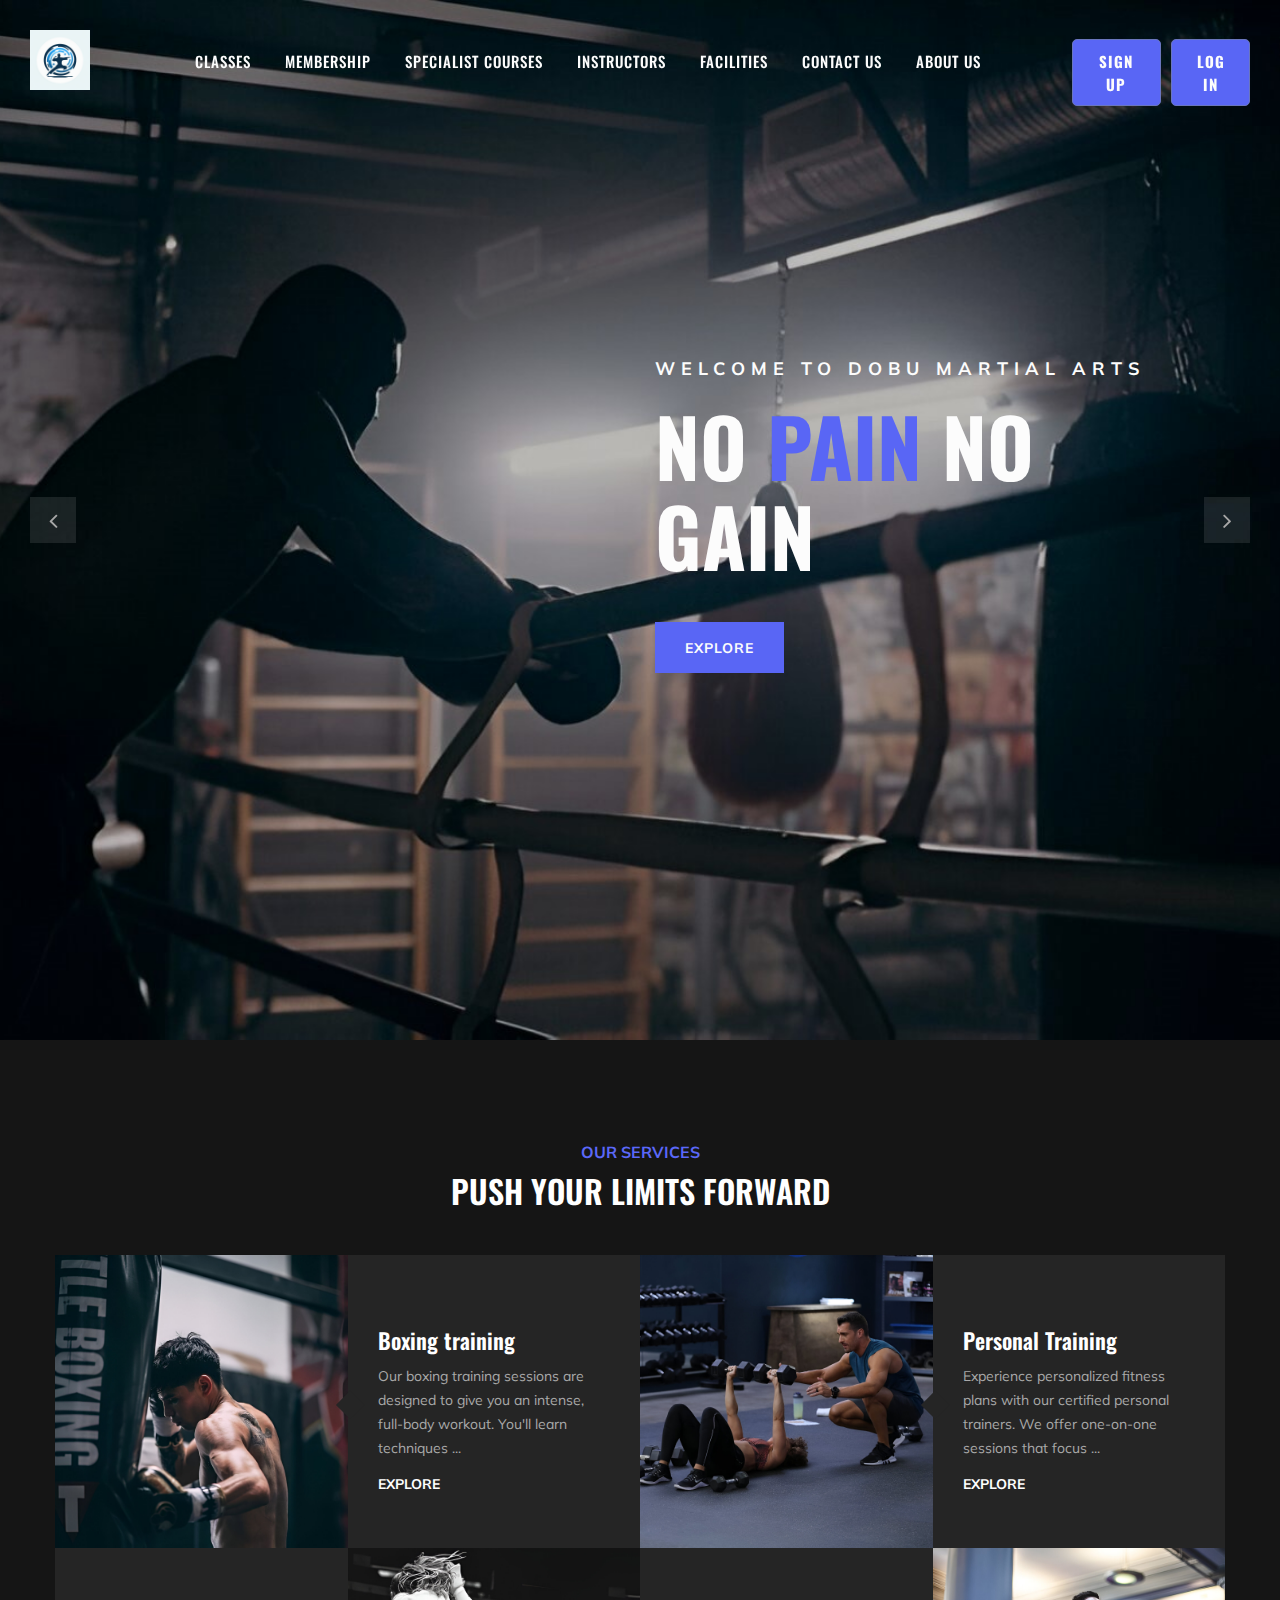
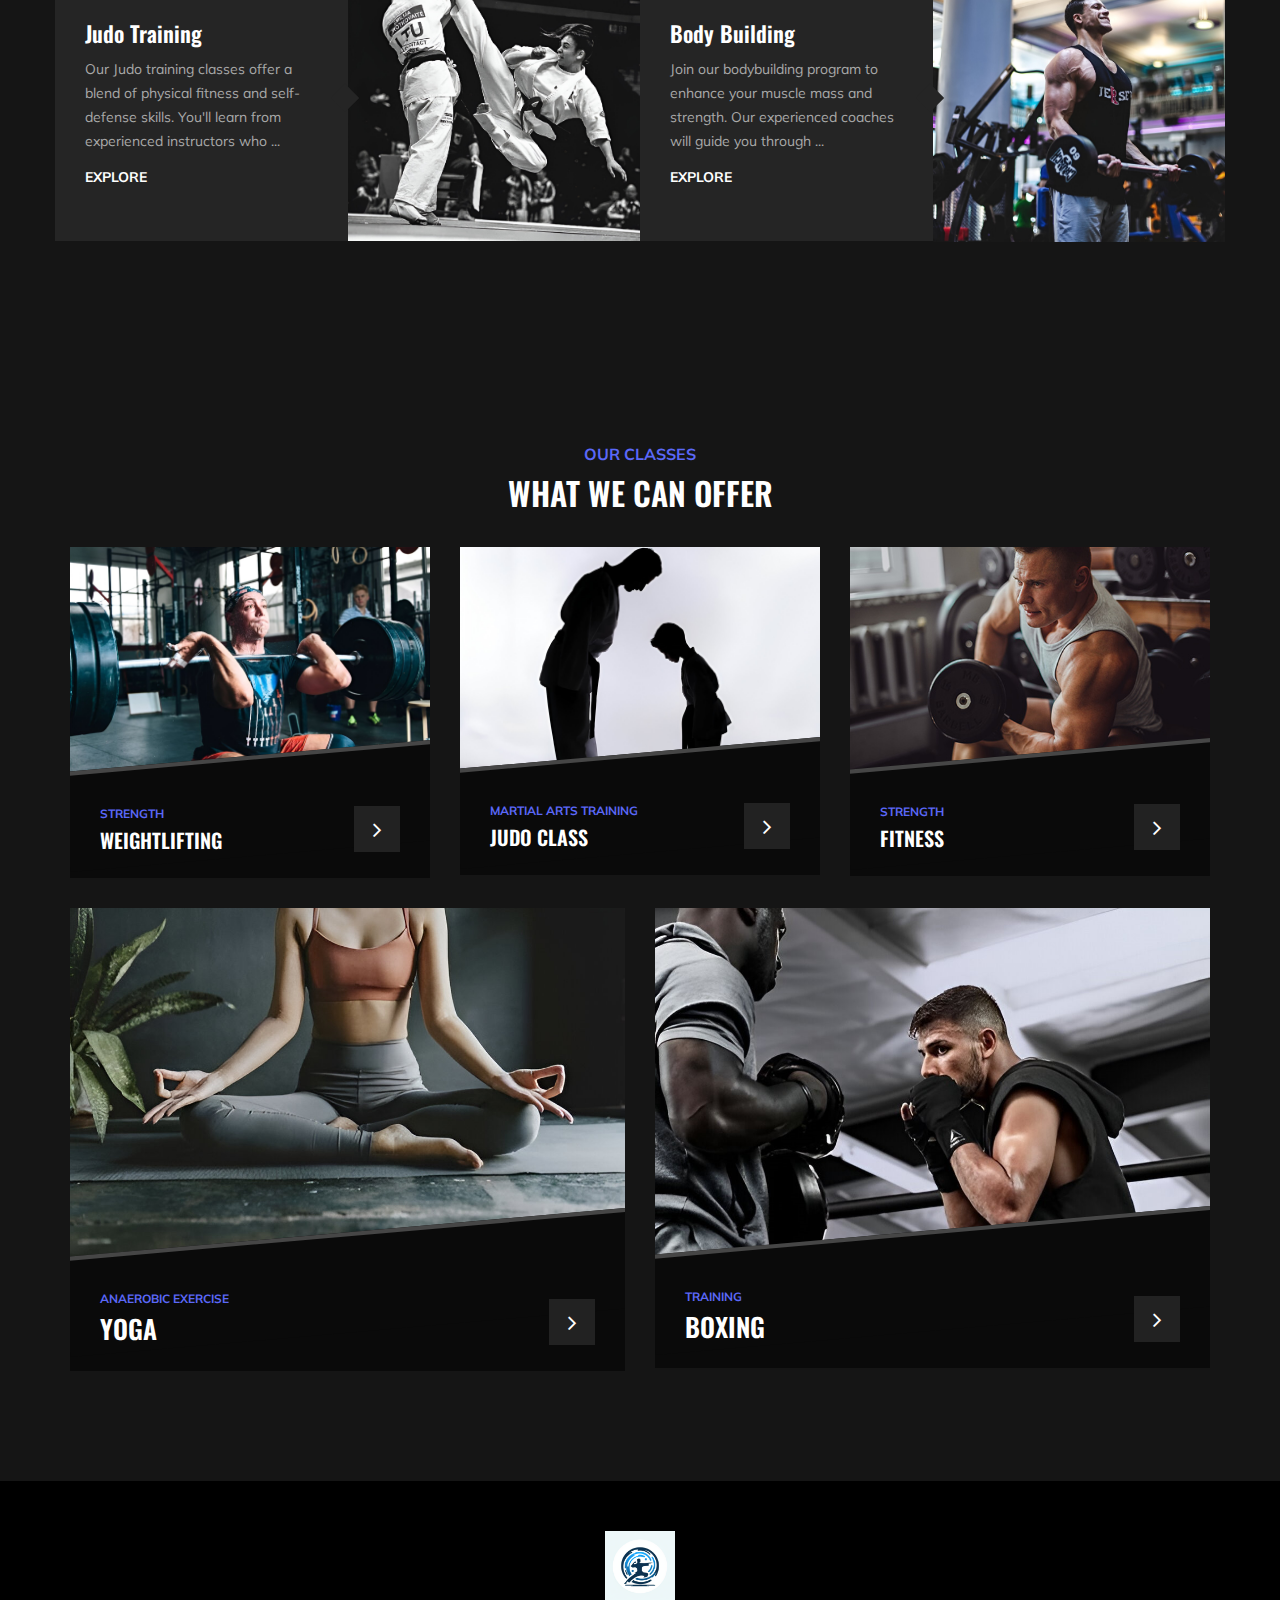
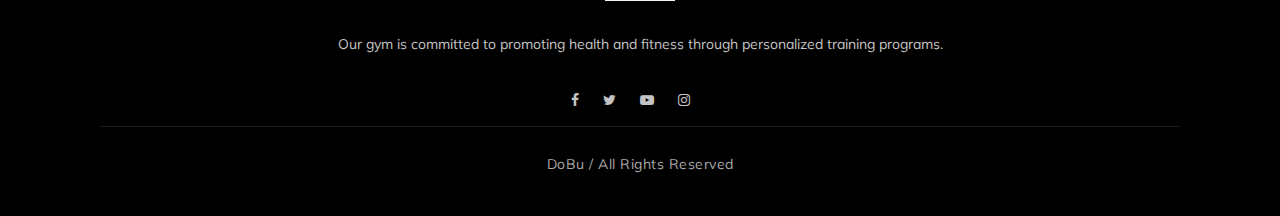
==== src/index.html @ 000fab6c "Finish Home page for DuBo Martial Arts WebDesign" ====
<!DOCTYPE html>
<html lang="zxx">

<head>
    <meta charset="UTF-8">
    <meta name="description" content="Shiva's | Gym ">
    <meta name="keywords" content="Gym, unica, creative, html">
    <meta name="viewport" content="width=device-width, initial-scale=1.0">
    <meta http-equiv="X-UA-Compatible" content="ie=edge">
    <title>DoBu | Mertial Arts</title>

    <!-- Google Font -->
    <link href="https://fonts.googleapis.com/css?family=Muli:300,400,500,600,700,800,900&display=swap" rel="stylesheet">
    <link href="https://fonts.googleapis.com/css?family=Oswald:300,400,500,600,700&display=swap" rel="stylesheet">

    <!-- Css Styles -->
    <link rel="stylesheet" href="../css/bootstrap.min.css" type="text/css">
    <link rel="stylesheet" href="../css/font-awesome.min.css" type="text/css">
    <link rel="stylesheet" href="../css/flaticon.css" type="text/css">
    <link rel="stylesheet" href="../css/owl.carousel.min.css" type="text/css">
    <link rel="stylesheet" href="../css/barfiller.css" type="text/css">
    <link rel="stylesheet" href="../css/magnific-popup.css" type="text/css">
    <link rel="stylesheet" href="../css/style.css" type="text/css">
</head>

<body>
    <!-- Page Preloder -->
    <div id="preloder">
        <div class="loader"></div>
    </div>

    <!-- Offcanvas menu Section Begin -->
    <div class="offcanvas-menu-overlay"></div>
    <div class="offcanvas-menu-wrapper">
        <div class="canvas-close">
            <i class="fa fa-close"></i>
        </div>
        <div class="canvas-search search-switch">
            <i class="fa fa-search"></i>
        </div>
        <nav class="canvas-menu mobile-menu">
            <ul>
                <li><a href="">Home</a></li>
                <li><a href="">About Us</a></li>
                <li><a href="">Classes</a></li>
                <li><a href="">Services</a></li>
                <li><a href="">Our Team</a></li>
                <li><a href="#">Pages</a>
                    <ul class="dropdown">
                        <li><a href="">About us</a></li>
                        <li><a href="">Classes timetable</a></li>
                        <li><a href="">Bmi calculate</a></li>
                        <li><a href="">Our team</a></li>
                        <li><a href="">Gallery</a></li>
                        <li><a href="">Our blog</a></li>
                        <li><a href="">404</a></li>
                    </ul>
                </li>
                <li><a href="./contact.html">Contact</a></li>
            </ul>
        </nav>
        <div id="mobile-menu-wrap"></div>
        <div class="canvas-social">
            <a href="#"><i class="fa fa-facebook"></i></a>
            <a href="#"><i class="fa fa-twitter"></i></a>
            <a href="#"><i class="fa fa-youtube-play"></i></a>
            <a href="#"><i class="fa fa-instagram"></i></a>
        </div>
    </div>
    <!-- Offcanvas Menu Section End -->

    <!-- Header Section Begin -->
    <header class="header-section">
        <div class="container-fluid">
            <div class="row">
                <div class="col-lg-1">
                    <div class="logo">
                        <a href="./index.html">
                            <img src="../img/DoBu logo-1.png" alt="DoBu logo" height="60px" width="60px">
                        </a>
                    </div>
                </div>
                <div class="col-lg-9">
                    <nav class="nav-menu">
                        <ul>
                            <li><a href="index.html">Classes</a></li>
                            <li><a href="./about-us.html">Membership</a></li>
                            <li><a href="./class-details.html">Specialist Courses</a></li>
                            <li><a href="./services.html">Instructors</a></li>
                            <li><a href="./team.html">Facilities</a></li>
                            <li><a href="#">Contact Us</a></li>
                            <li><a href="">About Us</a></li>
                        </ul>
                    </nav>
                </div>
                <div class="col-lg-2">
                    <div class="top-option">
                        <div class="button-container">
                            <a href="" class="btn">Sign Up</a>
                            <a href="" class="btn">Log In</a>
                        </div>
                    </div>
                </div>
                
            </div>
            <div class="canvas-open">
                <i class="fa fa-bars"></i>
            </div>
        </div>
    </header>
    <!-- Header End -->

    <!-- Hero Section Begin -->
    <section class="hero-section">
        <div class="hs-slider owl-carousel">
            <div class="hs-item set-bg" data-setbg="../img/hero/hero-1.jpeg">
                <div class="container">
                    <div class="row">
                        <div class="col-lg-6 offset-lg-6">
                            <div class="hi-text">
                                <span>Welcome to DoBu Martial Arts</span>
                                <h1>No <strong>Pain</strong> No Gain</h1>
                                <a href="#" class="primary-btn">Explore</a>
                            </div>
                        </div>
                    </div>
                </div>
            </div>
            <div class="hs-item set-bg" data-setbg="../img/hero/hero-2.jpeg">
                <div class="container">
                    <div class="row">
                        <div class="col-lg-6 offset-lg-6">
                            <div class="hi-text">
                                <span>Welcome to DoBu Martial Arts</span>
                                <h1>No <strong>Pain</strong> No Gain</h1>
                                <a href="#" class="primary-btn">Explore</a>
                            </div>
                        </div>
                    </div>
                </div>
            </div>
        </div>
    </section>
    <!-- Hero Section End -->

    <!-- Services Section Begin -->
    <section class="services-section spad">
        <div class="container">
            <div class="row">
                <div class="col-lg-12">
                    <div class="section-title">
                        <span>Our Services</span>
                        <h2>PUSH YOUR LIMITS FORWARD</h2>
                    </div>
                </div>
            </div>
            <div class="row">
                <div class="col-lg-3 order-lg-1 col-md-6 p-0">
                    <div class="ss-pic">
                        <img src="../img/services/services-1.jpeg" alt="">
                    </div>
                </div>
                <div class="col-lg-3 order-lg-2 col-md-6 p-0">
                    <div class="ss-text">
                        <h4>Boxing training</h4>
                        <p>Our boxing training sessions are designed to give you an intense, full-body workout. You'll learn techniques ...</p>
                        <a href="#">Explore</a>
                    </div>
                </div>
                <div class="col-lg-3 order-lg-3 col-md-6 p-0">
                    <div class="ss-pic">
                        <img src="../img/services/services-2.jpeg" alt="">
                    </div>
                </div>
                <div class="col-lg-3 order-lg-4 col-md-6 p-0">
                    <div class="ss-text">
                        <h4>Personal Training</h4>
                        <p>Experience personalized fitness plans with our certified personal trainers. We offer one-on-one sessions that focus ...</p>
                        <a href="#">Explore</a>
                    </div>
                </div>
                <div class="col-lg-3 order-lg-8 col-md-6 p-0">
                    <div class="ss-pic">
                        <img src="../img/services/service-3.jpeg" alt="">
                    </div>
                </div>
                <div class="col-lg-3 order-lg-7 col-md-6 p-0">
                    <div class="ss-text second-row">
                        <h4>Body Building</h4>
                        <p>Join our bodybuilding program to enhance your muscle mass and strength. Our experienced coaches will guide you through ...</p>
                        <a href="#">Explore</a>
                    </div>
                </div>
                <div class="col-lg-3 order-lg-6 col-md-6 p-0">
                    <div class="ss-pic">
                        <img src="../img/services/service-4.jpeg" alt="">
                    </div>
                </div>
                <div class="col-lg-3 order-lg-5 col-md-6 p-0">
                    <div class="ss-text second-row">
                        <h4>Judo Training</h4>
                        <p>Our Judo training classes offer a blend of physical fitness and self-defense skills. You'll learn from experienced instructors who ...</p>
                        <a href="#">Explore</a>
                    </div>
                </div>
            </div>
        </div>
    </section>
    <!-- Services Section End -->

    <!-- Classes Section Begin -->
    <section class="classes-section spad">
        <div class="container">
            <div class="row">
                <div class="col-lg-12">
                    <div class="section-title">
                        <span>Our Classes</span>
                        <h2>WHAT WE CAN OFFER</h2>
                    </div>
                </div>
            </div>
            <div class="row">
                <div class="col-lg-4 col-md-6">
                    <div class="class-item">
                        <div class="ci-pic">
                            <img src="../img/classes/class-1.jpeg" alt="">
                        </div>
                        <div class="ci-text">
                            <span>STRENGTH</span>
                            <h5>Weightlifting</h5>
                            <a href="#"><i class="fa fa-angle-right"></i></a>
                        </div>
                    </div>
                </div>
                <div class="col-lg-4 col-md-6">
                    <div class="class-item">
                        <div class="ci-pic">
                            <img src="../img/classes/class-2.jpeg" alt="">
                        </div>
                        <div class="ci-text">
                            <span>Martial Arts Training</span>
                            <h5>Judo Class</h5>
                            <a href="#"><i class="fa fa-angle-right"></i></a>
                        </div>
                    </div>
                </div>
                <div class="col-lg-4 col-md-6">
                    <div class="class-item">
                        <div class="ci-pic">
                            <img src="../img/classes/class-3.jpg" alt="">
                        </div>
                        <div class="ci-text">
                            <span>STRENGTH</span>
                            <h5>Fitness</h5>
                            <a href="#"><i class="fa fa-angle-right"></i></a>
                        </div>
                    </div>
                </div>
                <div class="col-lg-6 col-md-6">
                    <div class="class-item">
                        <div class="ci-pic">
                            <img src="../img/classes/class-4.jpeg" alt="">
                        </div>
                        <div class="ci-text">
                            <span>Anaerobic Exercise</span>
                            <h4>Yoga</h4>
                            <a href="#"><i class="fa fa-angle-right"></i></a>
                        </div>
                    </div>
                </div>
                <div class="col-lg-6">
                    <div class="class-item">
                        <div class="ci-pic">
                            <img src="../img/classes/class-5.jpeg" alt="">
                        </div>
                        <div class="ci-text">
                            <span>Training</span>
                            <h4>Boxing</h4>
                            <a href="#"><i class="fa fa-angle-right"></i></a>
                        </div>
                    </div>
                </div>
            </div>
        </div>
    </section>
    <!-- ChoseUs Section End -->


    <!-- Footer Section Begin -->
    <section class="footer-section">
        <div class="container">
            <div class="col">
                <div class="col-lg-12 text-center">
                    <div class="fs-about">
                        <div class="fa-logo">
                            <a href="#"><img src="../img/DoBu logo-1.png" alt="DoBu Logo" height="70px" width="70px"></a>
                        </div>
                        <p>Our gym is committed to promoting health and fitness through personalized training programs.</p>
                    </div>
                </div>
            </div>
            <div class="col">
                <div class="col-lg-12 text-center">
                    <div class="fa-social">
                        <a href="#"><i class="fa fa-facebook"></i></a>
                        <a href="#"><i class="fa fa-twitter"></i></a>
                        <a href="#"><i class="fa fa-youtube-play"></i></a>
                        <a href="#"><i class="fa fa-instagram"></i></a>
                    </div>
                    <div class="copyright-text">
                        <p>DoBu / All Rights Reserved</p>
                    </div>
                </div>
            </div>
        </div>
    </section>
    
    <!-- Footer Section End -->
    <!-- Js Plugins -->
    <script src="../js/jquery-3.3.1.min.js"></script>
    <script src="../js/bootstrap.min.js"></script>
    <script src="../js/jquery.magnific-popup.min.js"></script>
    <script src="../js/masonry.pkgd.min.js"></script>
    <script src="../js/jquery.barfiller.js"></script>
    <script src="../js/jquery.slicknav.js"></script>
    <script src="../js/owl.carousel.min.js"></script>
    <script src="../js/main.js"></script>



</body>

</html>
---- css/flaticon.css ----
/*
  	Flaticon icon font: Flaticon
  	Creation date: 19/02/2019 07:27
  	*/

@font-face {
  font-family: "Flaticon";
  src: url("../fonts/Flaticon.eot");
  src: url("../fonts/Flaticon.eot?#iefix") format("embedded-opentype"),
       url("../fonts/Flaticon.woff2") format("woff2"),
       url("../fonts/Flaticon.woff") format("woff"),
       url("../fonts/Flaticon.ttf") format("truetype"),
       url("../fonts/Flaticon.svg#Flaticon") format("svg");
  font-weight: normal;
  font-style: normal;
}

@media screen and (-webkit-min-device-pixel-ratio:0) {
  @font-face {
    font-family: "Flaticon";
    src: url("../fonts/Flaticon.svg#Flaticon") format("svg");
  }
}

[class^="flaticon-"]:before, [class*=" flaticon-"]:before,
[class^="flaticon-"]:after, [class*=" flaticon-"]:after {   
  font-family: Flaticon;
  font-size: 40px;
  font-style: normal;
  margin-left: 0;
}

.flaticon-001-mattress:before { content: "\f100"; }
.flaticon-002-dumbell:before { content: "\f101"; }
.flaticon-003-weight:before { content: "\f102"; }
.flaticon-004-measuring-tape:before { content: "\f103"; }
.flaticon-005-clipboard:before { content: "\f104"; }
.flaticon-006-weight-1:before { content: "\f105"; }
.flaticon-007-rings:before { content: "\f106"; }
.flaticon-008-calendar:before { content: "\f107"; }
.flaticon-009-smartwatch:before { content: "\f108"; }
.flaticon-010-lockers:before { content: "\f109"; }
.flaticon-011-punching-ball:before { content: "\f10a"; }
.flaticon-012-bag:before { content: "\f10b"; }
.flaticon-013-balance:before { content: "\f10c"; }
.flaticon-014-heart-beat:before { content: "\f10d"; }
.flaticon-015-proteins:before { content: "\f10e"; }
.flaticon-016-fitness:before { content: "\f10f"; }
.flaticon-017-pull-up-bar:before { content: "\f110"; }
.flaticon-018-scale:before { content: "\f111"; }
.flaticon-019-bands:before { content: "\f112"; }
.flaticon-020-smartphone:before { content: "\f113"; }
.flaticon-021-tshirt:before { content: "\f114"; }
.flaticon-022-short:before { content: "\f115"; }
.flaticon-023-dumbbells:before { content: "\f116"; }
.flaticon-024-jumping-rope:before { content: "\f117"; }
.flaticon-025-fitness-1:before { content: "\f118"; }
.flaticon-026-gym:before { content: "\f119"; }
.flaticon-027-fitness-2:before { content: "\f11a"; }
.flaticon-028-weightlifting:before { content: "\f11b"; }
.flaticon-029-wheel:before { content: "\f11c"; }
.flaticon-030-dumbbells-1:before { content: "\f11d"; }
.flaticon-031-workout:before { content: "\f11e"; }
.flaticon-032-bottle:before { content: "\f11f"; }
.flaticon-033-juice:before { content: "\f120"; }
.flaticon-034-stationary-bike:before { content: "\f121"; }
.flaticon-035-punching-ball-1:before { content: "\f122"; }
.flaticon-036-timer:before { content: "\f123"; }
.flaticon-037-medal:before { content: "\f124"; }
.flaticon-038-treadmill:before { content: "\f125"; }
.flaticon-039-syringe:before { content: "\f126"; }
.flaticon-040-whistle:before { content: "\f127"; }
.flaticon-041-chest:before { content: "\f128"; }
.flaticon-042-pills:before { content: "\f129"; }
.flaticon-043-mp3:before { content: "\f12a"; }
.flaticon-044-no-smoking:before { content: "\f12b"; }
.flaticon-045-boxing-gloves:before { content: "\f12c"; }
.flaticon-046-gloves:before { content: "\f12d"; }
.flaticon-047-buck:before { content: "\f12e"; }
.flaticon-048-headgear:before { content: "\f12f"; }
.flaticon-049-hand-grip:before { content: "\f130"; }
.flaticon-050-no-fast-food:before { content: "\f131"; }
---- css/barfiller.css ----
body {
    font-family: Arial;
}

.barfiller {
    width:100%;
    height:12px;
    background:#fcfcfc;
    border:1px solid #ccc;
    position:relative;
    margin-bottom:20px;
    box-shadow: inset 1px 4px 9px -6px rgba(0,0,0,.5); 
    -moz-box-shadow: inset 1px 4px 9px -6px rgba(0,0,0,.5); 
}

.barfiller .fill {
    display:block;
    position:relative;
    width:0px;
    height:100%;
    background:#333;
    z-index:1;
}

.barfiller .tipWrap {
    display:none;
}

.barfiller .tip {
    margin-top:-30px;
    padding:2px 4px;
    font-size:11px;
    color:#fff;
    left:0px;
    position: relative;;
    z-index:2;
    background: #333;
} 

.barfiller .tip:after {
    border:solid;
    border-color:rgba(0,0,0,.8) transparent;
    border-width:6px 6px 0 6px;
    content:"";
    display:block;
    position:absolute;
    left:9px;
    top:100%;
    z-index:9
}
---- css/style.css ----
/*------------------------------------------------------------------
[Table of contents]

1.  Template default CSS
	1.1	Variables
	1.2	Mixins
	1.3	Flexbox
	1.4	Reset
2.  Helper Css
3.  Header Section
4.  Hero Section
5.  Service Section
6.  Class Section
7.  Price Plan Section
8.  Trainer Section
9.  Contact
10.  Footer Style

-------------------------------------------------------------------*/

/*----------------------------------------*/

/* Template default CSS
/*----------------------------------------*/

html,
body {
	height: 100%;
	font-family: "Muli", sans-serif;
	-webkit-font-smoothing: antialiased;
	font-smoothing: antialiased;
}

body::-webkit-scrollbar{
	width: 8px;
}

body::-webkit-scrollbar-track{
	background-color: #444444;
}

body::-webkit-scrollbar-thumb {
	background-color:#5b68f8;
	border-radius: 5px;
}

h1,
h2,
h3,
h4,
h5,
h6 {
	margin: 0;
	color: #111111;
	font-weight: 400;
	font-family: "Oswald", sans-serif;
}

h1 {
	font-size: 70px;
}

h2 {
	font-size: 36px;
}

h3 {
	font-size: 30px;
}

h4 {
	font-size: 24px;
}

h5 {
	font-size: 18px;
}

h6 {
	font-size: 16px;
}

p {
	font-size: 14px;
	font-family: "Muli", sans-serif;
	color: #a9a9a9;
	font-weight: 400;
	line-height: 24px;
	margin: 0 0 15px 0;
}

img {
	max-width: 100%;
}

input:focus,
select:focus,
button:focus,
textarea:focus {
	outline: none;
}

a:hover,
a:focus {
	text-decoration: none;
	outline: none;
	color: #fff;
}

ul,
ol {
	padding: 0;
	margin: 0;
}

/*---------------------
  Helper CSS
-----------------------*/

.section-title {
	margin-bottom: 45px;
	text-align: center;
}

.section-title span {
	font-size: 16px;
	color:#5b68f8;
	text-transform: uppercase;
	font-weight: 700;
}

.section-title h2 {
	color: #ffffff;
	font-size: 32px;
	font-weight: 600;
	text-transform: uppercase;
	margin-top: 8px;
}

.set-bg {
	background-repeat: no-repeat;
	background-size: cover;
	background-position: top center;
}

.spad {
	padding-top: 100px;
	padding-bottom: 100px;
}

.spad-2 {
	padding-top: 50px;
	padding-bottom: 70px;
}

.text-white h1,
.text-white h2,
.text-white h3,
.text-white h4,
.text-white h5,
.text-white h6,
.text-white p,
.text-white span,
.text-white li,
.text-white a {
	color: #fff;
}

/* buttons */

.primary-btn {
	display: inline-block;
	font-size: 14px;
	padding: 17px 30px 16px;
	color: #ffffff;
	background:#5b68f8;
	line-height: normal;
	letter-spacing: 1px;
	text-transform: uppercase;
	font-weight: 700;
}

.primary-btn.btn-normal {
	-webkit-transition: all 0.3s;
	-o-transition: all 0.3s;
	transition: all 0.3s;
}

.primary-btn.btn-normal:hover {
	background:#5b68f8;
	border-color:#5b68f8;
}

/* Preloder */

#preloder {
	position: fixed;
	width: 100%;
	height: 100%;
	top: 0;
	left: 0;
	z-index: 999999;
	background: #000;
}

.loader {
	width: 40px;
	height: 40px;
	position: absolute;
	top: 50%;
	left: 50%;
	margin-top: -13px;
	margin-left: -13px;
	border-radius: 60px;
	animation: loader 0.8s linear infinite;
	-webkit-animation: loader 0.8s linear infinite;
}

@keyframes loader {
	0% {
		-webkit-transform: rotate(0deg);
		transform: rotate(0deg);
		border: 4px solid#5b68f8;
		border-left-color: transparent;
	}
	50% {
		-webkit-transform: rotate(180deg);
		transform: rotate(180deg);
		border: 4px solid #673ab7;
		border-left-color: transparent;
	}
	100% {
		-webkit-transform: rotate(360deg);
		transform: rotate(360deg);
		border: 4px solid#5b68f8;
		border-left-color: transparent;
	}
}

@-webkit-keyframes loader {
	0% {
		-webkit-transform: rotate(0deg);
		border: 4px solid#5b68f8;
		border-left-color: transparent;
	}
	50% {
		-webkit-transform: rotate(180deg);
		border: 4px solid #673ab7;
		border-left-color: transparent;
	}
	100% {
		-webkit-transform: rotate(360deg);
		border: 4px solid#5b68f8;
		border-left-color: transparent;
	}
}

.spacial-controls {
	position: fixed;
	width: 111px;
	height: 91px;
	top: 0;
	right: 0;
	z-index: 999;
}

.spacial-controls .search-switch {
	display: block;
	height: 100%;
	padding-top: 30px;
	background: #323232;
	text-align: center;
	cursor: pointer;
}

.search-model {
	display: none;
	position: fixed;
	width: 100%;
	height: 100%;
	left: 0;
	top: 0;
	background: #000;
	z-index: 99999;
}

.search-model-form {
	padding: 0 15px;
}

.search-model-form input {
	width: 500px;
	font-size: 40px;
	border: none;
	border-bottom: 2px solid #333;
	background: none;
	color: #999;
}

.search-close-switch {
	position: absolute;
	width: 50px;
	height: 50px;
	background: #333;
	color: #fff;
	text-align: center;
	border-radius: 50%;
	font-size: 28px;
	line-height: 28px;
	top: 30px;
	cursor: pointer;
	-webkit-transform: rotate(45deg);
	-ms-transform: rotate(45deg);
	transform: rotate(45deg);
	display: -webkit-box;
	display: -ms-flexbox;
	display: flex;
	-webkit-box-align: center;
	-ms-flex-align: center;
	align-items: center;
	-webkit-box-pack: center;
	-ms-flex-pack: center;
	justify-content: center;
}

/*---------------------
  Header
-----------------------*/

.header-section {
    position: fixed;
    left: 0;
    top: 0;
    width: 100%;
    padding: 0 15px;
    padding-top: 30px;
    z-index: 99;
    transition: background-color 0.3s, padding 0.3s;
}

.header-section.scrolled {
    background-color: rgba(7, 18, 41, 0.973);
    padding: 10px 15px;
}

.logo a {
    display: inline-block;
}

.nav-menu {
    text-align: center;
	margin-top: 10px;
}

.nav-menu ul li {
    list-style: none;
    display: inline-block;
    margin-right: 30px;
    position: relative;
    z-index: 1;
}

.nav-menu ul li:last-child {
    margin-right: 0;
}

.nav-menu ul li.active > a {
    color: #5b68f8;
}

.nav-menu ul li.active > a:after {
    opacity: 1;
}

.nav-menu ul li:hover > a {
    color: #5b68f8;
}

.nav-menu ul li:hover > a:after {
    opacity: 1;
}

.nav-menu ul li:hover .dropdown {
    opacity: 1;
    visibility: visible;
}

.nav-menu ul li a {
    color: #ffffff;
    display: block;
    font-size: 15px;
    font-weight: 500;
    text-transform: uppercase;
    letter-spacing: 1px;
    font-family: "Oswald", sans-serif;
    padding: 10px 0px;
    position: relative;
    transition: all 0.3s;
}

.top-option {
    text-align: right;
    padding: 9px 0;
}

.button-container {
    display: flex;
    justify-content: space-between;
    gap: 10px;
}

.btn {
    display: inline-block;
    padding: 10px 15px;
    border: 1px solid #6c78c0;
    border-radius: 5px;
    text-align: center;
	background-color: #5b68f8;
    text-decoration: none;
    color: #ffffff;
    font-family: "Oswald", sans-serif;
    font-size: 15px;
    font-weight: 800;
    text-transform: uppercase;
    letter-spacing: 1px;
    transition: background-color 0.3s, color 0.3s;
}

.btn:hover {
    background-color: #1c0097;
    color: #fff;
	border: 1px solid #001797;
}

.offcanvas-menu-wrapper {
	display: none;
}

.canvas-open {
	display: none;
}

/*---------------------
  Hero Section
-----------------------*/

.hs-slider.owl-carousel .owl-item.active .hs-item .hi-text span {
	position: relative;
	top: 0;
	-webkit-transition: all 0.2s ease 0.2s;
	-o-transition: all 0.2s ease 0.2s;
	transition: all 0.2s ease 0.2s;
	opacity: 1;
}

.hs-slider.owl-carousel .owl-item.active .hs-item .hi-text h1 {
	position: relative;
	top: 0;
	-webkit-transition: all 0.4s ease 0.4s;
	-o-transition: all 0.4s ease 0.4s;
	transition: all 0.4s ease 0.4s;
	opacity: 1;
}

.hs-slider.owl-carousel .owl-item.active .hs-item .hi-text .primary-btn {
	position: relative;
	top: 0;
	-webkit-transition: all 0.6s ease 0.6s;
	-o-transition: all 0.6s ease 0.6s;
	transition: all 0.6s ease 0.6s;
	opacity: 1;
}

.hs-slider.owl-carousel .owl-nav button {
	height: 46px;
	width: 46px;
	color: #a9a9a9;
	background: rgba(255, 255, 255, 0.1);
	line-height: 46px;
	text-align: center;
	position: absolute;
	font-size: 24px;
	left: 30px;
	top: 50%;
	-webkit-transform: translateY(-23px);
	-ms-transform: translateY(-23px);
	transform: translateY(-23px);
}

.hs-slider.owl-carousel .owl-nav button.owl-next {
	left: auto;
	right: 30px;
}

.hs-slider .hs-item {
	height: 1040px;
	display: -webkit-box;
	display: -ms-flexbox;
	display: flex;
	-ms-flex-line-pack: center;
	align-content: center;
	padding-top: 355px;
}

.hs-slider .hs-item .hi-text span {
	display: block;
	font-size: 18px;
	color: #ffffff;
	text-transform: uppercase;
	font-weight: 700;
	letter-spacing: 6px;
	margin-bottom: 18px;
	position: relative;
	top: 100px;
	opacity: 0;
}

.hs-slider .hs-item .hi-text h1 {
	font-size: 80px;
	color: #ffffff;
	font-weight: 700;
	text-transform: uppercase;
	line-height: 90px;
	margin-bottom: 42px;
	position: relative;
	top: 100px;
	opacity: 0;
}

.hs-slider .hs-item .hi-text h1 strong {
	color:#5b68f8;
}

.hs-slider .hs-item .hi-text .primary-btn {
	position: relative;
	top: 100px;
	opacity: 0;
}

/*---------------------
  ChoseUs Section
-----------------------*/

.choseus-section {
	background: #0a0a0a;
	padding-bottom: 70px;
}

.cs-item {
	text-align: center;
	margin-bottom: 30px;
}

.cs-item:hover span {
	background:#5b68f8;
	color: #ffffff;
}

.cs-item span {
	height: 90px;
	width: 90px;
	background: rgba(255, 255, 255, 0.1);
	border-radius: 50%;
	display: inline-block;
	color:#5b68f8;
	line-height: 90px;
	text-align: center;
	-webkit-transition: all 0.3s;
	-o-transition: all 0.3s;
	transition: all 0.3s;
}

.cs-item h4 {
	color: #ffffff;
	font-size: 22px;
	font-weight: 600;
	margin-top: 24px;
	margin-bottom: 16px;
}

/*---------------------
  Classes Section
-----------------------*/

.classes-section {
	background: #151515;
	padding-bottom: 80px;
}

.classes-section .section-title {
	margin-bottom: 35px;
}

.class-item {
	overflow: hidden;
	margin-bottom: 30px;
}

.class-item .ci-pic img {
	min-width: 100%;
}

.class-item .ci-text {
	background: #0a0a0a;
	position: relative;
	padding: 10px 30px 26px 30px;
	z-index: 1;
}

.class-item .ci-text:after {
	position: absolute;
	left: -5px;
	top: -44px;
	height: 100px;
	width: 600px;
	border-top: 4px solid #464646;
	background: #0a0a0a;
	content: "";
	-webkit-transform: rotate(-5deg);
	-ms-transform: rotate(-5deg);
	transform: rotate(-5deg);
	z-index: -1;
}

.class-item .ci-text span {
	color:#5b68f8;
	font-size: 12px;
	text-transform: uppercase;
	font-weight: 700;
}

.class-item .ci-text h5 {
	font-size: 20px;
	color: #ffffff;
	font-weight: 600;
	text-transform: uppercase;
	margin-top: 4px;
}

.class-item .ci-text h4 {
	font-size: 26px;
	color: #ffffff;
	font-weight: 600;
	text-transform: uppercase;
	margin-top: 4px;
}

.class-item .ci-text a {
	display: inline-block;
	width: 46px;
	height: 46px;
	background: rgba(255, 255, 255, 0.1);
	line-height: 46px;
	text-align: center;
	font-size: 24px;
	color: #ffffff;
	position: absolute;
	right: 30px;
	bottom: 26px;
}

/*---------------------
  Banner Section
-----------------------*/

.banner-section {
	height: 550px;
	display: -webkit-box;
	display: -ms-flexbox;
	display: flex;
	-webkit-box-align: center;
	-ms-flex-align: center;
	align-items: center;
	-webkit-box-pack: center;
	-ms-flex-pack: center;
	justify-content: center;
}

.bs-text.service-banner .bt-tips {
	margin-bottom: 35px;
}

.bs-text h2 {
	font-size: 48px;
	color: #ffffff;
	font-weight: 700;
	text-transform: uppercase;
	margin-bottom: 25px;
}

.bs-text .bt-tips {
	font-size: 20px;
	color: #c4c4c4;
	font-weight: 700;
	text-transform: uppercase;
	margin-bottom: 45px;
}

.bs-text .primary-btn {
	background: transparent;
	border: 2px solid #5b68f8;
}

.bs-text .play-btn {
	display: inline-block;
	height: 70px;
	width: 70px;
	background:#5b68f8;
	border-radius: 50%;
	line-height: 70px;
	text-align: center;
	font-size: 36px;
	color: #ffffff;
}

/*---------------------
  Pricing Section
-----------------------*/

.pricing-section {
	background: #151515;
}

.pricing-section .section-title {
	margin-bottom: 56px;
}

.ps-item {
	text-align: center;
	padding: 40px 30px 52px;
	border: 1px solid #464646;
	-webkit-transform: skewY(-4deg);
	-ms-transform: skewY(-4deg);
	transform: skewY(-4deg);
	-webkit-transition: all 0.5s;
	-o-transition: all 0.5s;
	transition: all 0.5s;
	margin-bottom: 30px;
	position: relative;
}

.ps-item:hover {
	background: #ffffff;
	border-color: #ffffff;
}

.ps-item:hover h3 {
	color: #111111;
}

.ps-item:hover .pi-price span {
	color: #444444;
}

.ps-item:hover ul li {
	color: #111111;
	font-weight: 600;
}

.ps-item:hover .primary-btn.pricing-btn {
	background:#5b68f8;
}

.ps-item:hover .thumb-icon {
	opacity: 1;
	visibility: visible;
}

.ps-item h3 {
	font-size: 28px;
	color: #ffffff;
	font-weight: 600;
	margin-bottom: 16px;
	-webkit-transform: skewY(4deg);
	-ms-transform: skewY(4deg);
	transform: skewY(4deg);
}

.ps-item .pi-price {
	margin-bottom: 30px;
	-webkit-transform: skewY(4deg);
	-ms-transform: skewY(4deg);
	transform: skewY(4deg);
}

.ps-item .pi-price h2 {
	font-size: 60px;
	color:#5b68f8;
	font-weight: 600;
}

.ps-item .pi-price span {
	color: #c4c4c4;
	font-size: 16px;
	font-weight: 700;
	text-transform: uppercase;
}

.ps-item ul {
	margin-bottom: 40px;
	-webkit-transform: skewY(4deg);
	-ms-transform: skewY(4deg);
	transform: skewY(4deg);
}

.ps-item ul li {
	font-size: 14px;
	color: #c4c4c4;
	line-height: 32px;
	list-style: none;
}

.ps-item .primary-btn.pricing-btn {
	display: block;
	background: #333333;
	-webkit-transform: skewY(4deg);
	-ms-transform: skewY(4deg);
	transform: skewY(4deg);
}

.ps-item .thumb-icon {
	font-size: 48px;
	color: #5a5e96;
	position: absolute;
	left: 50px;
	bottom: 120px;
	-webkit-transform: skewY(4deg);
	-ms-transform: skewY(4deg);
	transform: skewY(4deg);
	opacity: 0;
	visibility: hidden;
}

/*---------------------
  Gallery Section
-----------------------*/

.gallery-section {
	background: #151515;
	overflow: hidden;
}

.gallery-section.gallery-page {
	padding-top: 10px;
}

.grid-sizer {
	width: calc(25% - 10px);
}

.gallery {
	margin-right: -10px;
}

.gallery .gs-item {
	height: 472px;
	width: calc(25% - 10px);
	float: left;
	margin-right: 10px;
	margin-bottom: 10px;
}

.gallery .gs-item:hover .thumb-icon {
	opacity: 1;
	visibility: visible;
}

.gallery .gs-item .thumb-icon {
	font-size: 48px;
	color:#5b68f8;
	display: -webkit-box;
	display: -ms-flexbox;
	display: flex;
	-webkit-box-align: center;
	-ms-flex-align: center;
	align-items: center;
	-webkit-box-pack: center;
	-ms-flex-pack: center;
	justify-content: center;
	height: 100%;
	cursor: pointer;
	opacity: 0;
	visibility: hidden;
	-webkit-transition: all 0.3s;
	-o-transition: all 0.3s;
	transition: all 0.3s;
}

.gallery .gs-item.grid-wide {
	width: calc(50% - 10px);
}

/*---------------------
  Team Section
-----------------------*/

.team-section {
	background: #151515;
}

.team-section.team-page {
	padding-bottom: 70px;
}

.team-section.team-page .ts-item {
	margin-bottom: 30px;
}

.team-section.team-page .ts-item:hover .ts_text {
	bottom: -30px;
}

.team-section.team-page .ts-item .tt_social {
	-webkit-transform: skewY(5deg);
	-ms-transform: skewY(5deg);
	transform: skewY(5deg);
	margin-top: 13px;
}

.team-section.team-page .ts-item .tt_social a {
	font-size: 14px;
	color: #c4c4c4;
	margin-right: 10px;
}

.team-section.team-page .ts-item .tt_social a:last-child {
	margin-right: 0;
}

.team-title .section-title {
	text-align: left;
	float: left;
}

.primary-btn.appoinment-btn {
	background: transparent;
	border: 2px solid#5b68f8;
	float: right;
	margin-top: 10px;
}

.ts-slider .col-lg-4 {
	max-width: 100%;
}

.ts-slider.owl-carousel .owl-dots {
	text-align: center;
	margin-top: 30px;
}

.ts-slider.owl-carousel .owl-dots button {
	height: 4px;
	width: 20px;
	background: #5c5c5c;
	margin-right: 15px;
	-webkit-transform: skewY(-5deg);
	-ms-transform: skewY(-5deg);
	transform: skewY(-5deg);
}

.ts-slider.owl-carousel .owl-dots button.active {
	background:#5b68f8;
}

.ts-slider.owl-carousel .owl-dots button:last-child {
	margin-right: 0;
}

.ts-item {
	height: 450px;
	position: relative;
	overflow: hidden;
}

.ts-item:hover .ts_text {
	bottom: -35px;
}

.ts-item .ts_text {
	padding: 40px 0 60px;
	text-align: center;
	background: #0a0a0a;
	border-top: 4px solid #464646;
	-webkit-transform: skewY(-5deg);
	-ms-transform: skewY(-5deg);
	transform: skewY(-5deg);
	position: absolute;
	left: 0;
	bottom: -250px;
	width: 100%;
	-webkit-transition: all 0.3s;
	-o-transition: all 0.3s;
	transition: all 0.3s;
}

.ts-item .ts_text h4 {
	color: #ffffff;
	font-weight: 600;
	margin-bottom: 14px;
	-webkit-transform: skewY(5deg);
	-ms-transform: skewY(5deg);
	transform: skewY(5deg);
}

.ts-item .ts_text span {
	display: block;
	font-size: 12px;
	font-weight: 700;
	color: #aaaaaa;
	text-transform: uppercase;
	-webkit-transform: skewY(5deg);
	-ms-transform: skewY(5deg);
	transform: skewY(5deg);
}

/*---------------------
  Get Touch Section
-----------------------*/

.gettouch-section {
	background: #0a0a0a;
	padding: 30px 0 15px;
}

.gt-text {
	overflow: hidden;
	margin-bottom: 30px;
}

.gt-text i {
	font-size: 30px;
	color: #ffffff;
	display: inline-block;
	height: 65px;
	width: 65px;
	background:#5b68f8;
	border-radius: 50%;
	line-height: 65px;
	text-align: center;
	float: left;
	margin-right: 20px;
}

.gt-text p {
	overflow: hidden;
	color: #ffffff;
	margin-bottom: 0;
	padding-top: 10px;
}

.gt-text ul {
	overflow: hidden;
	padding-top: 20px;
}

.gt-text ul li {
	list-style: none;
	font-size: 14px;
	color: #ffffff;
	margin-right: 25px;
	display: inline-block;
	position: relative;
}

.gt-text ul li:after {
	position: absolute;
	right: -18px;
	top: 0;
	content: "|";
	color: #545454;
}

.gt-text ul li:last-child {
	margin-right: 0;
}

.gt-text ul li:last-child:after {
	display: none;
}

.gt-text.email p {
	padding-top: 20px;
}

/*---------------------
  Footer
-----------------------*/

.footer-section {
	background: #000000;
	padding-top: 50px;
}

.fs-about {
	margin-bottom: 30px;
}

.fs-about .fa-logo {
	margin-bottom: 30px;
}

.fs-about .fa-logo a {
	display: inline-block;
}

.fs-about p {
	line-height: 26px;
	color: #c4c4c4;
}

.fa-social a {
	font-size: 14px;
	color: #c4c4c4;
	margin-right: 20px;
}

.copyright-text {
	font-size: 14px;
	color: #c4c4c4;
	letter-spacing: 0.5px;
	border-top: 1px solid #1a1a1a;
	padding: 25px 0;
	margin-top: 15px;
}

.copyright-text a,
.copyright-text i {
	color:#5b68f8;
}

/* ----------------------------------- Other Pages Styles ----------------------------------- */

/*---------------------
  Breadcrumb Section
-----------------------*/

.breadcrumb-section {
	height: 500px;
	padding-top: 230px;
}

.breadcrumb-text h2 {
	font-size: 60px;
	color: #ffffff;
	font-weight: 600;
	text-transform: uppercase;
	margin-bottom: 15px;
}

.breadcrumb-text .bt-option a {
	font-size: 18px;
	color: #ffffff;
	font-weight: 700;
	display: inline-block;
	position: relative;
	margin-right: 20px;
}

.breadcrumb-text .bt-option a:after {
	position: absolute;
	right: -14px;
	top: 6px;
	font-family: "FontAwesome";
	content: "";
	font-size: 13px;
	font-weight: 400;
}

.breadcrumb-text .bt-option span {
	font-size: 18px;
	color: #f36100;
	font-weight: 700;
}

/*---------------------
  About Us Section
-----------------------*/

.about-video {
	height: 640px;
	display: -webkit-box;
	display: -ms-flexbox;
	display: flex;
	-webkit-box-align: center;
	-ms-flex-align: center;
	align-items: center;
	-webkit-box-pack: center;
	-ms-flex-pack: center;
	justify-content: center;
}

.about-video .play-btn {
	display: inline-block;
	height: 70px;
	width: 70px;
	background: #f36100;
	border-radius: 50%;
	line-height: 70px;
	text-align: center;
	font-size: 36px;
	color: #ffffff;
}

.about-text {
	background: #000000;
	height: 640px;
	padding: 120px 70px 0 70px;
}

.about-text .section-title {
	text-align: left;
	margin-bottom: 30px;
}

.about-text .at-desc {
	margin-bottom: 27px;
}

.about-text .at-desc p {
	color: #c4c4c4;
}

.about-text .about-bar .ab-item {
	margin-bottom: 34px;
}

.about-text .about-bar .ab-item p {
	color: #ffffff;
	margin-bottom: 13px;
}

.about-text .about-bar .ab-item .barfiller {
	background: #2d2d2d;
	height: 5px;
	border: none;
	margin-bottom: 0;
}

.about-text .about-bar .ab-item .barfiller .tip {
	margin-top: 0;
	padding: 0;
	font-size: 14px;
	color: #ffffff;
	background: transparent;
	position: initial !important;
	float: right;
	margin-top: -40px;
}

.about-text .about-bar .ab-item .barfiller .tip:after {
	display: none;
}

/*---------------------
  Testimonial Section
-----------------------*/

.testimonial-section {
	background: #151515;
}

.ts_slider.owl-carousel .owl-item img {
	display: inline-block;
}

.ts_slider.owl-carousel .owl-nav button {
	height: 46px;
	width: 46px;
	color: #a9a9a9;
	background: rgba(255, 255, 255, 0.1);
	line-height: 46px;
	text-align: center;
	font-size: 24px;
	position: absolute;
	left: 30px;
	top: 50%;
	-webkit-transform: translateY(-23px);
	-ms-transform: translateY(-23px);
	transform: translateY(-23px);
}

.ts_slider.owl-carousel .owl-nav button.owl-next {
	left: auto;
	right: 30px;
}

.ts_slider .ts_item .ti_pic {
	margin-bottom: 32px;
}

.ts_slider .ts_item .ti_pic img {
	height: 200px;
	width: 200px;
	border-radius: 50%;
}

.ts_slider .ts_item .ti_text p {
	color: #fefefe;
	letter-spacing: 1px;
	margin-bottom: 20px;
}

.ts_slider .ts_item .ti_text h5 {
	color: #ffffff;
	font-weight: 600;
	text-transform: uppercase;
	margin-bottom: 8px;
}

.ts_slider .ts_item .ti_text .tt-rating i {
	font-size: 12px;
	color: #d49d09;
}

/*---------------------
  Services Section
-----------------------*/

.services-section {
	background: #151515;
}

.ss-pic img {
	height: 100%;
	min-width: 100%;
}

.ss-text {
	background: #252525;
	padding: 72px 30px;
	height: 293px;
	position: relative;
	z-index: 1;
	-webkit-transition: all 0.3s;
	-o-transition: all 0.3s;
	transition: all 0.3s;
}

.ss-text:hover {
	background: #363636;
}

.ss-text:hover a {
	color:#5b68f8;
}

.ss-text:hover:after {
	background: #363636;
}

.ss-text:after {
	position: absolute;
	left: -15px;
	top: 50%;
	height: 20px;
	width: 20px;
	background: #252525;
	content: "";
	-webkit-transform: rotate(45deg) translateY(-10px);
	-ms-transform: rotate(45deg) translateY(-10px);
	transform: rotate(45deg) translateY(-10px);
	z-index: -1;
	-webkit-transition: all 0.2s;
	-o-transition: all 0.2s;
	transition: all 0.2s;
}

.ss-text.second-row:after {
	left: auto;
	right: 0;
}

.ss-text h4 {
	font-size: 22px;
	color: #ffffff;
	font-weight: 600;
	margin-bottom: 10px;
}

.ss-text p {
	margin-bottom: 11px;
}

.ss-text a {
	font-size: 14px;
	color: #ffffff;
	font-weight: 700;
	text-transform: uppercase;
	-webkit-transition: all 0.3s;
	-o-transition: all 0.3s;
	transition: all 0.3s;
}

/*---------------------
  Class Timetable Section
-----------------------*/

.class-timetable-section {
	background: #151515;
}

.class-timetable-section.class-details-timetable {
	padding-top: 0;
}

.class-timetable-section .section-title {
	text-align: left;
}

.class-details-timetable_title {
	margin-bottom: 35px;
}

.class-details-timetable_title h5 {
	font-size: 20px;
	color: #ffffff;
	font-weight: 600;
}

.table-controls {
	text-align: right;
	margin-top: 14px;
	margin-bottom: 50px;
}

.table-controls ul {
	background: #000000;
	padding: 12px 30px 15px;
	display: inline-block;
}

.table-controls ul li {
	list-style: none;
	font-size: 14px;
	color: #aaaaaa;
	list-style: none;
	display: inline-block;
	margin-right: 35px;
	-webkit-transition: all 0.3s;
	-o-transition: all 0.3s;
	transition: all 0.3s;
	cursor: pointer;
	position: relative;
}

.table-controls ul li:after {
	position: absolute;
	right: -22px;
	top: 0;
	content: "/";
}

.table-controls ul li.active {
	color: #ffffff;
}

.table-controls ul li.active:after {
	color: #aaaaaa;
}

.table-controls ul li:last-child {
	margin-right: 0;
}

.table-controls ul li:last-child:after {
	display: none;
}

.class-timetable .ts-meta h5,
.class-timetable .ts-meta span {
	-webkit-transition: all 0.4s;
	-o-transition: all 0.4s;
	transition: all 0.4s;
}

.class-timetable.filtering .ts-meta h5,
.class-timetable.filtering .ts-meta span {
	opacity: 0;
}

.class-timetable.filtering .ts-meta.show h5,
.class-timetable.filtering .ts-meta.show span {
	opacity: 1;
}

.class-timetable.details-timetable td h5 {
	color: #ffffff1a;
}

.class-timetable.details-timetable td span {
	color: #363636;
}

.class-timetable.details-timetable td.hover-dp h5 {
	-webkit-transition: all 0.4s;
	-o-transition: all 0.4s;
	transition: all 0.4s;
}

.class-timetable.details-timetable td.hover-dp span {
	-webkit-transition: all 0.4s;
	-o-transition: all 0.4s;
	transition: all 0.4s;
}

.class-timetable.details-timetable td.hover-dp:hover h5 {
	color: #ffffff;
}

.class-timetable.details-timetable td.hover-dp:hover span {
	color: #a9a9a9;
}

.class-timetable.details-timetable td.dark-bg {
	background: #0a0a0a;
}

.class-timetable table {
	border: 1px solid #363636;
	text-align: center;
}

.class-timetable table thead {
	border-bottom: 1px solid #363636;
}

.class-timetable table thead tr th {
	font-size: 14px;
	color: #ffffff;
	background: #f36100;
	border-right: 1px solid #363636;
	padding: 15px 0;
	font-weight: 400;
}

.class-timetable table tbody tr td {
	width: 146px;
	padding: 35px 0;
}

.class-timetable table tbody tr td.class-time {
	font-size: 12px;
	color: #f36100;
	background: #000000;
	border: 1px solid #363636;
}

.class-timetable table tbody tr td.dark-bg {
	background: #090909;
}

.class-timetable table tbody tr td.hover-bg {
	-webkit-transition: all 0.3s;
	-o-transition: all 0.3s;
	transition: all 0.3s;
}

.class-timetable table tbody tr td.hover-bg:hover {
	background: #f36100;
}

.class-timetable table tbody tr td.blank-td {
	position: relative;
	overflow: hidden;
}

.class-timetable table tbody tr td.blank-td:after {
	position: absolute;
	left: -47px;
	top: 59px;
	width: 237px;
	height: 1px;
	background: #363636;
	content: "";
	-webkit-transform: rotate(-40deg);
	-ms-transform: rotate(-40deg);
	transform: rotate(-40deg);
}

.class-timetable table tbody tr td h5 {
	color: #ffffff;
	font-weight: 600;
	text-transform: uppercase;
	margin-bottom: 10px;
}

.class-timetable table tbody tr td span {
	display: block;
	font-size: 12px;
	color: #a9a9a9;
}

/*---------------------
  Class Details Section
-----------------------*/

.class-details-section {
	background: #151515;
	padding-bottom: 60px;
}

.class-details-text .cd-pic {
	margin-bottom: 45px;
}

.class-details-text .cd-pic img {
	min-width: 100%;
}

.class-details-text .cd-text {
	margin-bottom: 33px;
}

.class-details-text .cd-text .cd-single-item h3 {
	color: #ffffff;
	font-weight: 600;
	text-transform: uppercase;
	margin-bottom: 28px;
}

.class-details-text .cd-text .cd-single-item p {
	color: #c4c4c4;
}

.class-details-text .cd-trainer .cd-trainer-pic img {
	min-width: 100%;
}

.class-details-text .cd-trainer .cd-trainer-text {
	position: relative;
}

.class-details-text .cd-trainer .cd-trainer-text .trainer-title {
	margin-bottom: 18px;
}

.class-details-text .cd-trainer .cd-trainer-text .trainer-title h4 {
	color: #ffffff;
	font-weight: 600;
	margin-bottom: 6px;
}

.class-details-text .cd-trainer .cd-trainer-text .trainer-title span {
	font-size: 12px;
	color: #aaaaaa;
	text-transform: uppercase;
}

.class-details-text .cd-trainer .cd-trainer-text .trainer-social {
	position: absolute;
	right: 0;
	top: 20px;
}

.class-details-text .cd-trainer .cd-trainer-text .trainer-social a {
	display: inline-block;
	font-size: 14px;
	color: #c4c4c4;
	margin-right: 9px;
}

.class-details-text .cd-trainer .cd-trainer-text .trainer-social a:last-child {
	margin-right: 0;
}

.class-details-text .cd-trainer .cd-trainer-text p {
	color: #c4c4c4;
}

.class-details-text .cd-trainer .cd-trainer-text .trainer-info {
	margin-top: 28px;
	margin-bottom: 26px;
}

.class-details-text .cd-trainer .cd-trainer-text .trainer-info li {
	font-size: 14px;
	color: #c4c4c4;
	list-style: none;
	padding-bottom: 8px;
	border-bottom: 1px solid #252525;
	margin-bottom: 10px;
}

.class-details-text .cd-trainer .cd-trainer-text .trainer-info li:last-child {
	padding-bottom: 0;
	margin-bottom: 0;
	border-bottom: none;
}

.class-details-text .cd-trainer .cd-trainer-text .trainer-info li span {
	color: #ffffff;
	font-weight: 700;
	width: 150px;
	display: inline-block;
}

.sidebar-option {
	padding-left: 40px;
}

.sidebar-option .so-categories {
	margin-bottom: 40px;
}

.sidebar-option .so-categories .title {
	font-size: 20px;
	color: #ffffff;
	font-weight: 600;
	text-transform: uppercase;
	margin-bottom: 24px;
}

.sidebar-option .so-categories ul li {
	list-style: none;
}

.sidebar-option .so-categories ul li:hover a {
	color: #f36100;
}

.sidebar-option .so-categories ul li:hover a span {
	color: #ffffff;
}

.sidebar-option .so-categories ul li a {
	font-size: 14px;
	color: #c4c4c4;
	line-height: 40px;
	-webkit-transition: all 0.3s;
	-o-transition: all 0.3s;
	transition: all 0.3s;
}

.sidebar-option .so-categories ul li a span {
	font-size: 12px;
	float: right;
}

.sidebar-option .so-latest {
	margin-bottom: 60px;
}

.sidebar-option .so-latest .title {
	font-size: 20px;
	color: #ffffff;
	font-weight: 600;
	text-transform: uppercase;
	margin-bottom: 40px;
}

.sidebar-option .so-latest .latest-large {
	height: 200px;
	position: relative;
	margin-bottom: 30px;
}

.sidebar-option .so-latest .latest-large .ll-text {
	position: absolute;
	left: 0;
	bottom: 18px;
	width: 100%;
	padding: 0 25px;
}

.sidebar-option .so-latest .latest-large .ll-text h5 a {
	color: #ffffff;
	font-weight: 600;
	line-height: 23px;
}

.sidebar-option .so-latest .latest-large .ll-text ul li {
	list-style: none;
	font-size: 12px;
	color: #888888;
	position: relative;
	display: inline-block;
	margin-right: 25px;
}

.sidebar-option .so-latest .latest-large .ll-text ul li:last-child {
	margin-right: 0;
}

.sidebar-option .so-latest .latest-large .ll-text ul li:last-child:after {
	display: none;
}

.sidebar-option .so-latest .latest-large .ll-text ul li:after {
	position: absolute;
	right: -16px;
	top: 0;
	content: "|";
}

.sidebar-option .so-latest .latest-item {
	overflow: hidden;
	margin-bottom: 30px;
}

.sidebar-option .so-latest .latest-item:last-child {
	margin-bottom: 0;
}

.sidebar-option .so-latest .latest-item .li-pic {
	float: left;
	margin-right: 20px;
}

.sidebar-option .so-latest .latest-item .li-text {
	overflow: hidden;
}

.sidebar-option .so-latest .latest-item .li-text h6 a {
	font-size: 15px;
	color: #ffffff;
	line-height: 21px;
}

.sidebar-option .so-latest .latest-item .li-text .li-time {
	display: inline-block;
	font-size: 12px;
	color: #888888;
}

.sidebar-option .so-banner {
	height: 300px;
	position: relative;
}

.sidebar-option .so-banner h5 {
	font-size: 20px;
	font-weight: 600;
	color: #ffffff;
	text-transform: uppercase;
	position: absolute;
	left: 0;
	bottom: 30px;
	width: 100%;
	padding: 0 30px;
}

.sidebar-option .so-tags .title {
	font-size: 20px;
	color: #ffffff;
	font-weight: 600;
	text-transform: uppercase;
	margin-bottom: 40px;
}

.sidebar-option .so-tags a {
	display: inline-block;
	font-size: 14px;
	color: #c4c4c4;
	padding: 10px 15px;
	background: #252525;
	margin-right: 5px;
	margin-bottom: 10px;
}

/*------------------------
  Bmi Calculator Section
-------------------------*/

.bmi-calculator-section {
	background: #151515;
}

.section-title.chart-title {
	text-align: left;
}

.chart-table table {
	border: 1px solid #363636;
	width: 100%;
}

.chart-table table thead {
	border-bottom: 1px solid #363636;
}

.chart-table table thead tr th {
	background: #060606;
	font-size: 14px;
	color: #ffffff;
	font-weight: 500;
	text-transform: uppercase;
	border-right: 1px solid #363636;
	padding: 14px 0 11px 50px;
}

.chart-table table tbody tr:nth-child(even) {
	background: #111111;
}

.chart-table table tbody tr td {
	font-size: 14px;
	color: #c4c4c4;
	border-right: 1px solid #363636;
	padding: 17px 0 17px 50px;
}

.chart-table table tbody tr td.point {
	width: 200px;
}

.section-title.chart-calculate-title {
	text-align: left;
}

.chart-calculate-form p {
	color: #c4c4c4;
	margin-bottom: 24px;
}

.chart-calculate-form form input {
	font-size: 14px;
	color: #c4c4c4;
	width: 100%;
	height: 50px;
	border: 1px solid #363636;
	padding-left: 20px;
	padding-right: 5px;
	background: transparent;
	margin-bottom: 20px;
}

.chart-calculate-form form input::-webkit-input-placeholder {
	color: #c4c4c4;
}

.chart-calculate-form form input::-moz-placeholder {
	color: #c4c4c4;
}

.chart-calculate-form form input:-ms-input-placeholder {
	color: #c4c4c4;
}

.chart-calculate-form form input::-ms-input-placeholder {
	color: #c4c4c4;
}

.chart-calculate-form form input::placeholder {
	color: #c4c4c4;
}

.chart-calculate-form form button {
	font-size: 14px;
	color: #ffffff;
	text-transform: uppercase;
	font-weight: 700;
	width: 100%;
	border: none;
	padding: 15px 0;
	background: #f36100;
}

/*---------------------
  Blog Section
-----------------------*/

.blog-section {
	background: #151515;
}

.blog-section .sidebar-option {
	padding-left: 70px;
}

.blog-item {
	margin-bottom: 40px;
}

.blog-item .bi-pic {
	float: left;
}

.blog-item .bi-pic img {
	width: 360px;
	height: 240px;
	min-width: 100%;
}

.blog-item .bi-text {
	border: 1px solid #363636;
	overflow: hidden;
	height: 240px;
	padding: 32px 30px 0 30px;
}

.blog-item .bi-text h5 {
	margin-bottom: 10px;
}

.blog-item .bi-text h5 a {
	font-size: 20px;
	color: #ffffff;
	font-weight: 600;
	line-height: 28px;
}

.blog-item .bi-text ul {
	margin-bottom: 18px;
}

.blog-item .bi-text ul li {
	font-size: 12px;
	color: #888888;
	display: inline-block;
	list-style: none;
	margin-right: 25px;
	position: relative;
}

.blog-item .bi-text ul li:after {
	position: absolute;
	right: -15px;
	top: 0;
	content: "|";
}

.blog-item .bi-text ul li:last-child {
	margin-right: 0;
}

.blog-item .bi-text ul li:last-child:after {
	display: none;
}

.blog-item .bi-text p {
	color: #c4c4c4;
	line-height: 22px;
	margin-bottom: 0;
}

.blog-pagination {
	padding-top: 10px;
}

.blog-pagination a {
	display: inline-block;
	font-size: 18px;
	color: #ffffff;
	text-transform: uppercase;
	padding: 10px 20px;
	font-weight: 500;
	margin-right: 15px;
	background: #252525;
	font-family: "Oswald", sans-serif;
	-webkit-transition: all 0.3s;
	-o-transition: all 0.3s;
	transition: all 0.3s;
}

.blog-pagination a:last-child {
	margin-right: 0;
}

.blog-pagination a:hover {
	background: #555555;
}

/*--------------------------
  Blog Detils Hero Section
--------------------------*/

.blog-details-hero {
	height: 900px;
	padding-top: 365px;
}

.bh-text {
	background: rgba(0, 0, 0, 0.8);
	text-align: center;
	padding: 40px 50px 34px 50px;
}

.bh-text h3 {
	color: #ffffff;
	font-weight: 600;
	line-height: 39px;
	text-transform: uppercase;
	margin-bottom: 10px;
}

.bh-text ul li {
	font-size: 12px;
	color: #888888;
	display: inline-block;
	list-style: none;
	margin-right: 25px;
	position: relative;
}

.bh-text ul li:after {
	position: absolute;
	right: -15px;
	top: 0;
	content: "|";
}

.bh-text ul li:last-child {
	margin-right: 0;
}

.bh-text ul li:last-child:after {
	display: none;
}

/*---------------------
  Blog Details Section
-----------------------*/

.blog-details-section {
	background: #151515;
	padding-top: 80px;
	overflow: hidden;
}

.blog-details-text .blog-details-title {
	text-align: center;
	margin-bottom: 32px;
}

.blog-details-text .blog-details-title p {
	color: #c4c4c4;
}

.blog-details-text .blog-details-title p:first-child {
	margin-bottom: 25px;
}

.blog-details-text .blog-details-title h5 {
	font-size: 20px;
	color: #ffffff;
	font-weight: 600;
	padding-top: 5px;
	margin-bottom: 28px;
}

.blog-details-text .blog-details-pic {
	margin-right: -10px;
	overflow: hidden;
	margin-bottom: 22px;
}

.blog-details-text .blog-details-pic .blog-details-pic-item {
	width: calc(50% - 10px);
	float: left;
	margin-right: 10px;
	margin-bottom: 10px;
}

.blog-details-text .blog-details-pic .blog-details-pic-item img {
	min-width: 100%;
}

.blog-details-text .blog-details-desc {
	text-align: center;
	margin-bottom: 60px;
}

.blog-details-text .blog-details-desc p {
	color: #c4c4c4;
}

.blog-details-text .blog-details-quote {
	text-align: center;
	border: 2px solid #363636;
	padding: 40px 22px 25px;
	position: relative;
	margin-bottom: 30px;
}

.blog-details-text .blog-details-quote .quote-icon {
	position: absolute;
	left: 50%;
	top: -26px;
	height: 55px;
	width: 55px;
	background: #151515;
	border: 2px solid #363636;
	line-height: 47px;
	text-align: center;
	border-radius: 50%;
	-webkit-transform: translateX(-27.5px);
	-ms-transform: translateX(-27.5px);
	transform: translateX(-27.5px);
}

.blog-details-text .blog-details-quote h5 {
	font-size: 20px;
	color: #ffffff;
	line-height: 30px;
	margin-bottom: 6px;
}

.blog-details-text .blog-details-quote span {
	font-size: 15px;
	color: #888888;
	display: inline-block;
	font-weight: 700;
	text-transform: uppercase;
}

.blog-details-text .blog-details-more-desc {
	text-align: center;
	margin-bottom: 40px;
}

.blog-details-text .blog-details-more-desc p {
	color: #c4c4c4;
}

.blog-details-text .blog-details-more-desc p:first-child {
	margin-bottom: 25px;
}

.blog-details-text .blog-details-tag-share {
	text-align: center;
	margin-bottom: 100px;
}

.blog-details-text .blog-details-tag-share .tags {
	margin-bottom: 25px;
}

.blog-details-text .blog-details-tag-share .tags a {
	display: inline-block;
	font-size: 14px;
	color: #c4c4c4;
	padding: 10px 15px;
	background: #252525;
	margin-right: 5px;
	margin-bottom: 10px;
}

.blog-details-text .blog-details-tag-share .tags a:last-child {
	margin-right: 0;
}

.blog-details-text .blog-details-tag-share .share span {
	font-size: 14px;
	color: #c4c4c4;
	text-transform: uppercase;
	margin-right: 30px;
}

.blog-details-text .blog-details-tag-share .share a {
	font-size: 14px;
	color: #c4c4c4;
	margin-right: 15px;
}

.blog-details-text .blog-details-tag-share .share a:last-child {
	margin-right: 0;
}

.blog-details-text .blog-details-tag-share .share a i {
	color: #ffffff;
	margin-right: 5px;
}

.blog-details-text .blog-details-author {
	text-align: center;
	background: #0a0a0a;
	position: relative;
	padding: 70px 50px 35px 50px;
	margin-bottom: 55px;
}

.blog-details-text .blog-details-author .ba-pic {
	position: absolute;
	top: -45px;
	left: 50%;
	-webkit-transform: translateX(-45px);
	-ms-transform: translateX(-45px);
	transform: translateX(-45px);
}

.blog-details-text .blog-details-author .ba-pic img {
	height: 90px;
	width: 90px;
	border-radius: 50%;
}

.blog-details-text .blog-details-author .ba-text h5 {
	font-size: 20px;
	color: #ffffff;
	font-weight: 500;
	text-transform: uppercase;
	margin-bottom: 15px;
}

.blog-details-text .blog-details-author .ba-text p {
	color: #c4c4c4;
}

.blog-details-text .blog-details-author .ba-text .bp-social a {
	font-size: 13px;
	color: #c4c4c4;
	margin-right: 10px;
}

.blog-details-text .blog-details-author .ba-text .bp-social a:last-child {
	margin-right: 0;
}

.blog-details-text .comment-option .co-title {
	font-size: 20px;
	color: #ffffff;
	font-weight: 500;
	text-transform: uppercase;
	margin-bottom: 40px;
}

.blog-details-text .comment-option .co-widget {
	position: absolute;
	right: 0;
	top: 5px;
}

.blog-details-text .comment-option .co-widget a {
	font-size: 14px;
	color: #c4c4c4;
	margin-left: 8px;
}

.blog-details-text .comment-option .co-item {
	position: relative;
	padding-left: 30px;
	margin-bottom: 35px;
}

.blog-details-text .comment-option .co-item.reply-comment {
	margin-left: 30px;
}

.blog-details-text .comment-option .co-item:after {
	position: absolute;
	left: 0;
	top: 0;
	width: 1px;
	height: 100%;
	background: #363636;
	content: "";
}

.blog-details-text .comment-option .co-item .co-pic {
	overflow: hidden;
	margin-bottom: 12px;
}

.blog-details-text .comment-option .co-item .co-pic img {
	width: 30px;
	height: 30px;
	border-radius: 50%;
	float: left;
	margin-right: 10px;
}

.blog-details-text .comment-option .co-item .co-pic h5 {
	color: #ffffff;
	overflow: hidden;
	line-height: 30px;
}

.blog-details-text .comment-option .co-item .co-text p {
	color: #c4c4c4;
	margin-bottom: 0;
}

.leave-comment h5 {
	font-size: 20px;
	color: #ffffff;
	font-weight: 500;
	text-transform: uppercase;
	margin-bottom: 40px;
}

.leave-comment form input {
	font-size: 13px;
	color: #c4c4c4;
	width: 100%;
	height: 46px;
	border: 1px solid #363636;
	padding-left: 20px;
	padding-right: 5px;
	background: transparent;
	margin-bottom: 20px;
}

.leave-comment form input::-webkit-input-placeholder {
	color: #c4c4c4;
}

.leave-comment form input::-moz-placeholder {
	color: #c4c4c4;
}

.leave-comment form input:-ms-input-placeholder {
	color: #c4c4c4;
}

.leave-comment form input::-ms-input-placeholder {
	color: #c4c4c4;
}

.leave-comment form input::placeholder {
	color: #c4c4c4;
}

.leave-comment form textarea {
	font-size: 13px;
	color: #c4c4c4;
	width: 100%;
	height: 100px;
	border: 1px solid #363636;
	padding-left: 20px;
	padding-top: 12px;
	padding-right: 5px;
	background: transparent;
	margin-bottom: 14px;
	resize: none;
}

.leave-comment form textarea::-webkit-input-placeholder {
	color: #c4c4c4;
}

.leave-comment form textarea::-moz-placeholder {
	color: #c4c4c4;
}

.leave-comment form textarea:-ms-input-placeholder {
	color: #c4c4c4;
}

.leave-comment form textarea::-ms-input-placeholder {
	color: #c4c4c4;
}

.leave-comment form textarea::placeholder {
	color: #c4c4c4;
}

.leave-comment form button {
	font-size: 14px;
	color: #ffffff;
	text-transform: uppercase;
	font-weight: 700;
	width: 100%;
	border: none;
	padding: 14px 0 12px;
	background: #f36100;
}

/*---------------------
  Contact Section
-----------------------*/

.contact-section {
	background: #151515;
}

.section-title.contact-title {
	text-align: left;
	margin-bottom: 35px;
}

.contact-widget .cw-text {
	overflow: hidden;
	margin-bottom: 35px;
}

.contact-widget .cw-text i {
	font-size: 30px;
	color: #f36100;
	display: inline-block;
	height: 65px;
	width: 65px;
	background: #363636;
	border-radius: 50%;
	line-height: 65px;
	text-align: center;
	float: left;
	margin-right: 20px;
}

.contact-widget .cw-text p {
	overflow: hidden;
	color: #c4c4c4;
	margin-bottom: 0;
	padding-top: 10px;
}

.contact-widget .cw-text ul {
	overflow: hidden;
	padding-top: 20px;
}

.contact-widget .cw-text ul li {
	list-style: none;
	font-size: 14px;
	color: #c4c4c4;
	margin-right: 25px;
	display: inline-block;
	position: relative;
}

.contact-widget .cw-text ul li:after {
	position: absolute;
	right: -18px;
	top: 0;
	content: "|";
	color: #545454;
}

.contact-widget .cw-text ul li:last-child {
	margin-right: 0;
}

.contact-widget .cw-text ul li:last-child:after {
	display: none;
}

.contact-widget .cw-text.email p {
	padding-top: 20px;
}

.map {
	height: 550px;
	margin-top: 35px;
}

.map iframe {
	width: 100%;
}

/*---------------------
  404 Section
-----------------------*/

.section-404 {
	position: fixed;
	width: 100%;
	height: 100%;
	z-index: 999;
	background: rgba(0, 0, 0, 0.9);
	display: -webkit-box;
	display: -ms-flexbox;
	display: flex;
	-webkit-box-align: center;
	-ms-flex-align: center;
	align-items: center;
}

.text-404 {
	text-align: center;
}

.text-404 h1 {
	font-size: 200px;
	color: #ffffff;
	font-weight: 700;
	letter-spacing: 2px;
	margin-bottom: 15px;
}

.text-404 h3 {
	color: #ffffff;
	font-weight: 500;
	margin-bottom: 20px;
}

.text-404 p {
	font-size: 15px;
	color: #c4c4c4;
	margin-bottom: 43px;
}

.text-404 .search-404 {
	position: relative;
	width: 470px;
	margin: 0 auto 35px;
}

.text-404 .search-404 input {
	font-size: 15px;
	color: #ffffffb3;
	height: 46px;
	width: 100%;
	background: #f36100;
	border: none;
	padding-left: 20px;
}

.text-404 .search-404 input::-webkit-input-placeholder {
	color: #ffffffb3;
}

.text-404 .search-404 input::-moz-placeholder {
	color: #ffffffb3;
}

.text-404 .search-404 input:-ms-input-placeholder {
	color: #ffffffb3;
}

.text-404 .search-404 input::-ms-input-placeholder {
	color: #ffffffb3;
}

.text-404 .search-404 input::placeholder {
	color: #ffffffb3;
}

.text-404 .search-404 button {
	font-size: 16px;
	color: #ffffff;
	background: transparent;
	border: none;
	position: absolute;
	right: 0;
	top: 0;
	padding: 11px 20px 11px;
}

.text-404 a {
	font-size: 15px;
	color: #ffffff;
	font-weight: 700;
	text-transform: uppercase;
	position: relative;
	display: inline-block;
}

.text-404 a:after {
	position: absolute;
	left: 0;
	bottom: -5px;
	height: 1px;
	width: 100%;
	background: #252525;
	content: "";
}

.text-404 a i {
	color: #f36100;
	margin-right: 5px;
}

/*--------------------------------- Responsive Media Quaries -----------------------------*/

@media only screen and (min-width: 1650px) and (max-width: 1920px) {
	.nav-menu ul li {
		margin-right: 60px;
	}
}

@media only screen and (min-width: 1200px) {
	.container {
		max-width: 1170px;
	}
}

/* Medium Device = 1200px */

@media only screen and (min-width: 992px) and (max-width: 1199px) {
	.nav-menu ul li {
		margin-right: 5px;
	}
	.ps-item .thumb-icon {
		left: 15px;
	}
	.blog-item .bi-pic {
		float: none;
	}
	.blog-item .bi-text {
		height: auto;
		padding: 32px 30px 30px 30px;
	}
	.blog-item .bi-pic img {
		height: auto;
	}
}

/* Tablet Device = 768px */

@media only screen and (min-width: 768px) and (max-width: 991px) {
	.about-text {
		height: auto;
		padding: 120px 70px 60px 70px;
	}
	.blog-section .sidebar-option {
		padding-left: 0;
	}
	.blog-item .bi-pic {
		float: none;
	}
	.blog-item .bi-text {
		height: auto;
		padding: 32px 30px 30px 30px;
	}
	.class-details-text .cd-trainer .cd-trainer-text {
		padding-top: 30px;
	}
	.sidebar-option {
		padding-left: 0;
		padding-top: 30px;
	}
	.chart-table {
		margin-bottom: 30px;
	}
	.table-controls {
		text-align: left;
		margin-top: 0;
		margin-bottom: 30px;
	}
	.ss-text:after {
		display: none;
	}
	.ss-text {
		padding: 72px 60px;
		margin-bottom: 30px;
	}
	.class-item .ci-text:after {
		width: 750px;
	}
	.ts_slider.owl-carousel .owl-nav button {
		left: 0;
	}
	.ts_slider.owl-carousel .owl-nav button.owl-next {
		right: 0;
	}
	.hs-slider.owl-carousel .owl-nav button {
		left: 0;
	}
	.hs-slider.owl-carousel .owl-nav button.owl-next {
		right: 0;
	}
	.offcanvas-menu-overlay {
		position: fixed;
		left: 0;
		top: 0;
		background: rgba(0, 0, 0, 0.7);
		z-index: 999;
		height: 100%;
		width: 100%;
		visibility: hidden;
		-webkit-transition: 0.3s;
		-o-transition: 0.3s;
		transition: 0.3s;
	}
	.offcanvas-menu-overlay.active {
		visibility: visible;
	}
	.canvas-open {
		position: absolute;
		right: 40px;
		top: 61px;
		font-size: 22px;
		width: 30px;
		height: 30px;
		color: #ffffff;
		border: 1px solid #ffffff;
		border-radius: 2px;
		line-height: 29px;
		text-align: center;
		z-index: 1;
		display: block;
		cursor: pointer;
	}
	.offcanvas-menu-wrapper {
		position: fixed;
		left: -300px;
		top: 0;
		width: 300px;
		z-index: 999;
		background: #ffffff;
		overflow-y: auto;
		height: 100%;
		opacity: 0;
		visibility: hidden;
		-webkit-transition: all 0.5s;
		-o-transition: all 0.5s;
		transition: all 0.5s;
		padding: 50px 30px 30px 30px;
		display: block;
	}
	.offcanvas-menu-wrapper.show-offcanvas-menu-wrapper {
		left: 0;
		opacity: 1;
		visibility: visible;
	}
	.offcanvas-menu-wrapper .canvas-close {
		font-size: 22px;
		width: 30px;
		height: 30px;
		border: 1px solid #151515;
		border-radius: 2px;
		text-align: center;
		line-height: 27px;
		position: absolute;
		right: 20px;
		top: 20px;
		cursor: pointer;
	}
	.offcanvas-menu-wrapper .canvas-search {
		font-size: 18px;
		text-align: center;
		margin-bottom: 20px;
		cursor: pointer;
	}
	.offcanvas-menu-wrapper .canvas-menu {
		display: none;
	}
	.offcanvas-menu-wrapper .canvas-social {
		text-align: center;
		padding-top: 20px;
	}
	.offcanvas-menu-wrapper .canvas-social a {
		display: inline-block;
		font-size: 16px;
		color: #363636;
		margin-right: 6px;
	}
	.offcanvas-menu-wrapper .canvas-social a:last-child {
		margin-right: 0;
	}
	.offcanvas-menu-wrapper .slicknav_btn {
		display: none;
	}
	.offcanvas-menu-wrapper .slicknav_menu {
		background: transparent;
		padding: 0;
	}
	.offcanvas-menu-wrapper .slicknav_nav {
		display: block !important;
	}
	.offcanvas-menu-wrapper .slicknav_nav ul {
		margin: 0;
	}
	.offcanvas-menu-wrapper .slicknav_nav .slicknav_row,
	.offcanvas-menu-wrapper .slicknav_nav a {
		padding: 10px 0;
		margin: 0;
		color: #151515;
		border-bottom: 1px solid #151515;
		font-weight: 500;
		font-family: "Oswald", sans-serif;
		font-size: 15px;
	}
	.offcanvas-menu-wrapper .slicknav_nav .slicknav_row:hover {
		border-radius: 0;
		background: transparent;
		color: #f36100;
	}
	.offcanvas-menu-wrapper .slicknav_nav a:hover {
		border-radius: 0;
		background: transparent;
		color: #f36100;
	}
	.nav-menu {
		display: none;
	}
	.top-option {
		display: none;
	}
	.grid-sizer {
		width: calc(50% - 10px);
	}
	.gallery .gs-item {
		width: calc(50% - 10px);
		float: none;
	}
	.gallery .gs-item.grid-wide {
		width: 100%;
	}
	.blog-item .bi-pic img {
		height: auto;
	}
}

/* Wide Mobile = 480px */

@media only screen and (max-width: 767px) {
	.offcanvas-menu-overlay {
		position: fixed;
		left: 0;
		top: 0;
		background: rgba(0, 0, 0, 0.7);
		z-index: 999;
		height: 100%;
		width: 100%;
		visibility: hidden;
		-webkit-transition: 0.3s;
		-o-transition: 0.3s;
		transition: 0.3s;
	}
	.offcanvas-menu-overlay.active {
		visibility: visible;
	}
	.canvas-open {
		position: absolute;
		right: 40px;
		top: 61px;
		font-size: 22px;
		width: 30px;
		height: 30px;
		color: #ffffff;
		border: 1px solid #ffffff;
		border-radius: 2px;
		line-height: 29px;
		text-align: center;
		z-index: 1;
		display: block;
		cursor: pointer;
	}
	.offcanvas-menu-wrapper {
		position: fixed;
		left: -300px;
		top: 0;
		width: 300px;
		z-index: 999;
		background: #ffffff;
		overflow-y: auto;
		height: 100%;
		opacity: 0;
		visibility: hidden;
		-webkit-transition: all 0.5s;
		-o-transition: all 0.5s;
		transition: all 0.5s;
		padding: 50px 30px 30px 30px;
		display: block;
	}
	.offcanvas-menu-wrapper.show-offcanvas-menu-wrapper {
		left: 0;
		opacity: 1;
		visibility: visible;
	}
	.offcanvas-menu-wrapper .canvas-close {
		font-size: 22px;
		width: 30px;
		height: 30px;
		border: 1px solid #151515;
		border-radius: 2px;
		text-align: center;
		line-height: 27px;
		position: absolute;
		right: 20px;
		top: 20px;
		cursor: pointer;
	}
	.offcanvas-menu-wrapper .canvas-search {
		font-size: 18px;
		text-align: center;
		margin-bottom: 20px;
		cursor: pointer;
	}
	.offcanvas-menu-wrapper .canvas-menu {
		display: none;
	}
	.offcanvas-menu-wrapper .canvas-social {
		text-align: center;
		padding-top: 20px;
	}
	.offcanvas-menu-wrapper .canvas-social a {
		display: inline-block;
		font-size: 16px;
		color: #363636;
		margin-right: 6px;
	}
	.offcanvas-menu-wrapper .canvas-social a:last-child {
		margin-right: 0;
	}
	.offcanvas-menu-wrapper .slicknav_btn {
		display: none;
	}
	.offcanvas-menu-wrapper .slicknav_menu {
		background: transparent;
		padding: 0;
	}
	.offcanvas-menu-wrapper .slicknav_nav {
		display: block !important;
	}
	.offcanvas-menu-wrapper .slicknav_nav ul {
		margin: 0;
	}
	.offcanvas-menu-wrapper .slicknav_nav .slicknav_row,
	.offcanvas-menu-wrapper .slicknav_nav a {
		padding: 10px 0;
		margin: 0;
		color: #151515;
		border-bottom: 1px solid #151515;
		font-weight: 500;
		font-family: "Oswald", sans-serif;
		font-size: 15px;
	}
	.offcanvas-menu-wrapper .slicknav_nav .slicknav_row:hover {
		border-radius: 0;
		background: transparent;
		color: #f36100;
	}
	.offcanvas-menu-wrapper .slicknav_nav .slicknav_row:hover a {
		color: #f36100;
	}
	.offcanvas-menu-wrapper .slicknav_nav a:hover {
		border-radius: 0;
		background: transparent;
		color: #f36100;
	}
	.nav-menu {
		display: none;
	}
	.top-option {
		display: none;
	}
	.gallery .gs-item {
		width: 100%;
		float: none;
	}
	.gallery .gs-item.grid-wide {
		width: 100%;
	}
	.about-text {
		height: auto;
		padding: 120px 70px 60px 70px;
	}
	.class-timetable {
		overflow-x: auto;
	}
	.chart-table {
		overflow-x: auto;
	}
	.blog-section .p-0 {
		padding: 15px !important;
	}
	.blog-section .sidebar-option {
		padding-left: 0;
	}
	.blog-item .bi-pic {
		float: none;
	}
	.blog-item .bi-text {
		height: auto;
		padding: 32px 30px 30px 30px;
	}
	.class-details-text .cd-trainer .cd-trainer-text {
		padding-top: 30px;
	}
	.sidebar-option {
		padding-left: 0;
		padding-top: 30px;
	}
	.chart-table {
		margin-bottom: 30px;
	}
	.table-controls {
		text-align: left;
		margin-top: 0;
		margin-bottom: 30px;
	}
	.ss-text:after {
		display: none;
	}
	.ss-text {
		padding: 72px 60px;
		height: auto;
	}
	.class-item .ci-text:after {
		width: 750px;
	}
	.hs-slider .hs-item {
		height: auto;
		padding: 250px 0 150px;
	}
	.hs-slider .hs-item .hi-text h1 {
		font-size: 48px;
		line-height: normal;
	}
	.ts_slider.owl-carousel .owl-nav button {
		left: 0;
	}
	.ts_slider.owl-carousel .owl-nav button.owl-next {
		right: 0;
	}
	.hs-slider.owl-carousel .owl-nav button {
		left: 0;
	}
	.hs-slider.owl-carousel .owl-nav button.owl-next {
		right: 0;
	}
	.ss-pic img {
		height: auto;
	}
	.ss-text {
		margin-bottom: 20px;
	}
	.blog-item .bi-pic img {
		height: auto;
	}
	.blog-details-hero {
		height: auto;
		padding: 160px 0 100px;
	}
	.text-404 .search-404 {
		width: 100%;
	}
	.search-model-form input {
		width: 100%;
	}
}

/* Small Device = 320px */

@media only screen and (max-width: 479px) {
	.primary-btn.appoinment-btn {
		float: none;
		margin-top: 0;
	}
	.hs-slider .hs-item .hi-text h1 {
		font-size: 38px;
		line-height: normal;
	}
	.team-title {
		margin-bottom: 20px;
	}
	.about-text {
		padding: 70px 15px 60px;
	}
	.blog-details-section .p-0 {
		padding: 15px !important;
	}
	.text-404 h1 {
		font-size: 160px;
	}
	.breadcrumb-text h2 {
		font-size: 38px;
	}
	.text-404 h1 {
		font-size: 80px;
	}
	.blog-details-text .blog-details-author {
		padding: 70px 15px 35px;
	}
	.search-model-form input {
		font-size: 28px;
	}
}
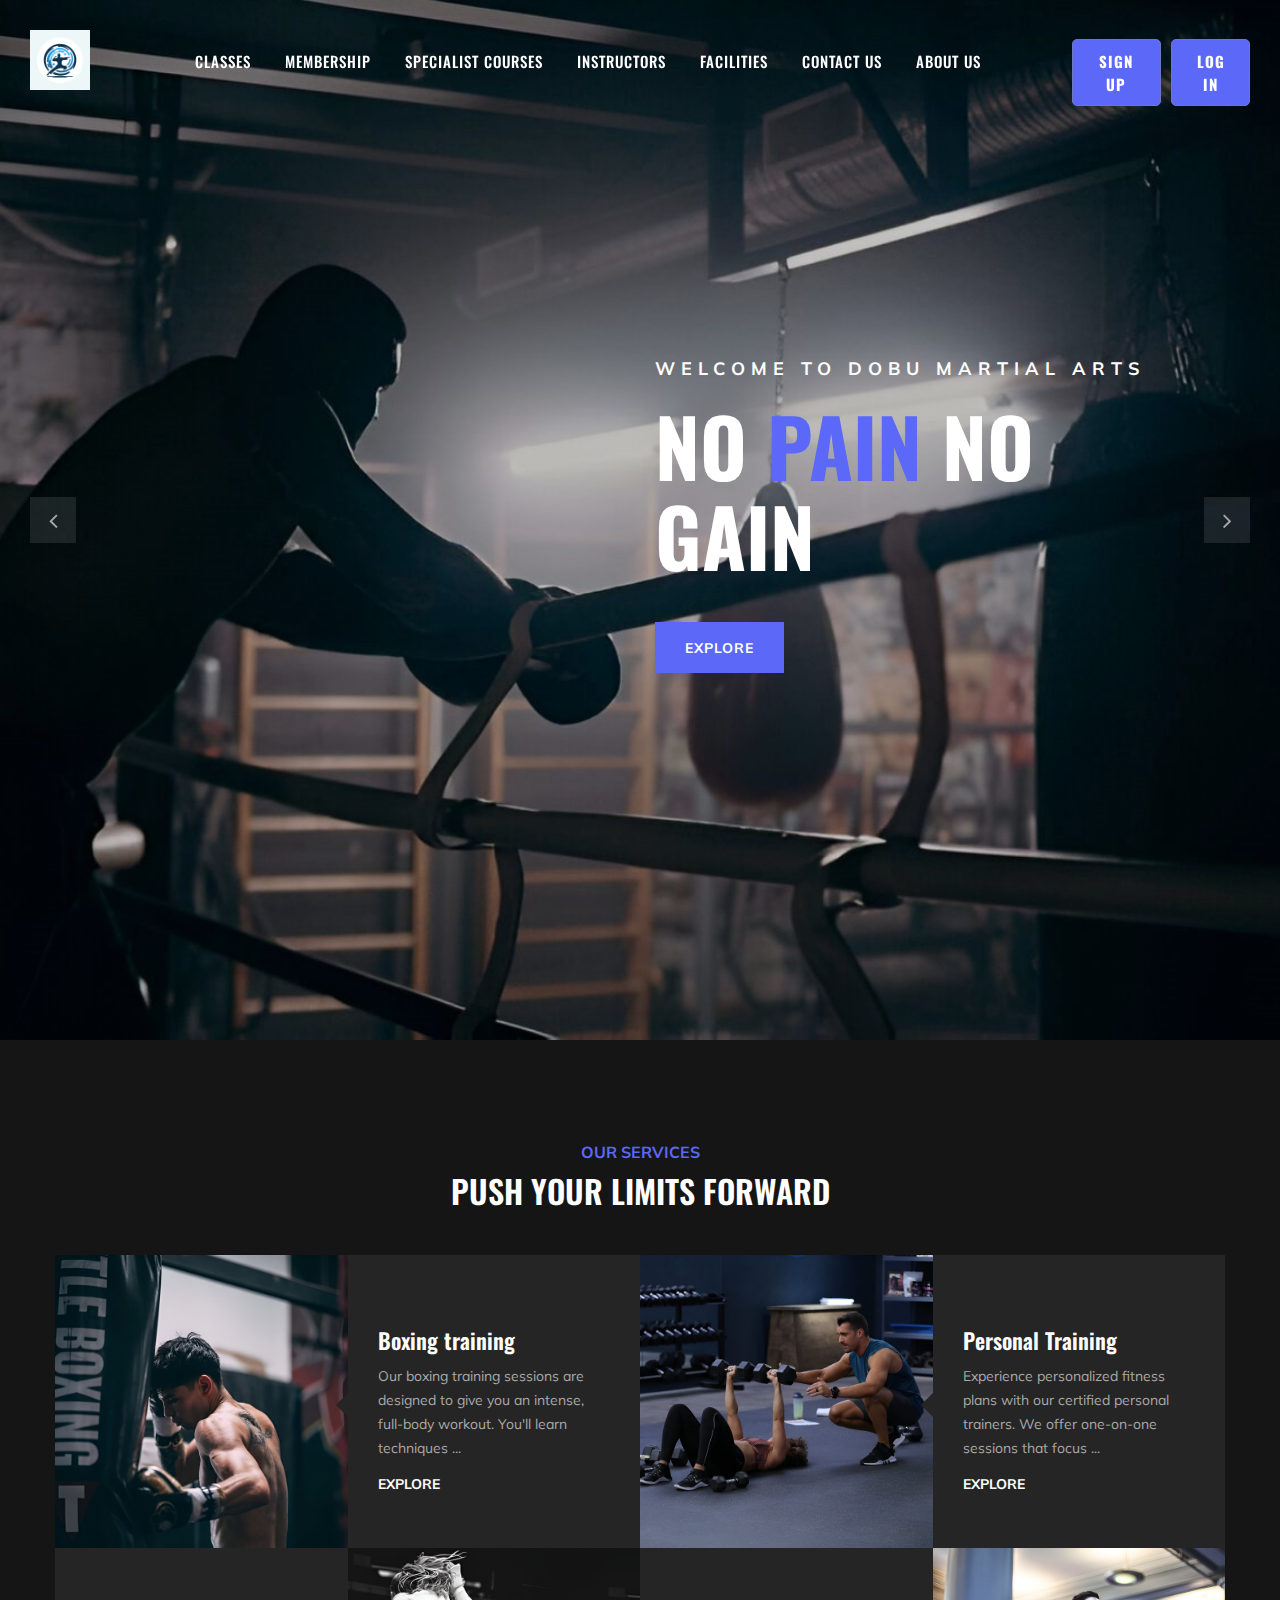
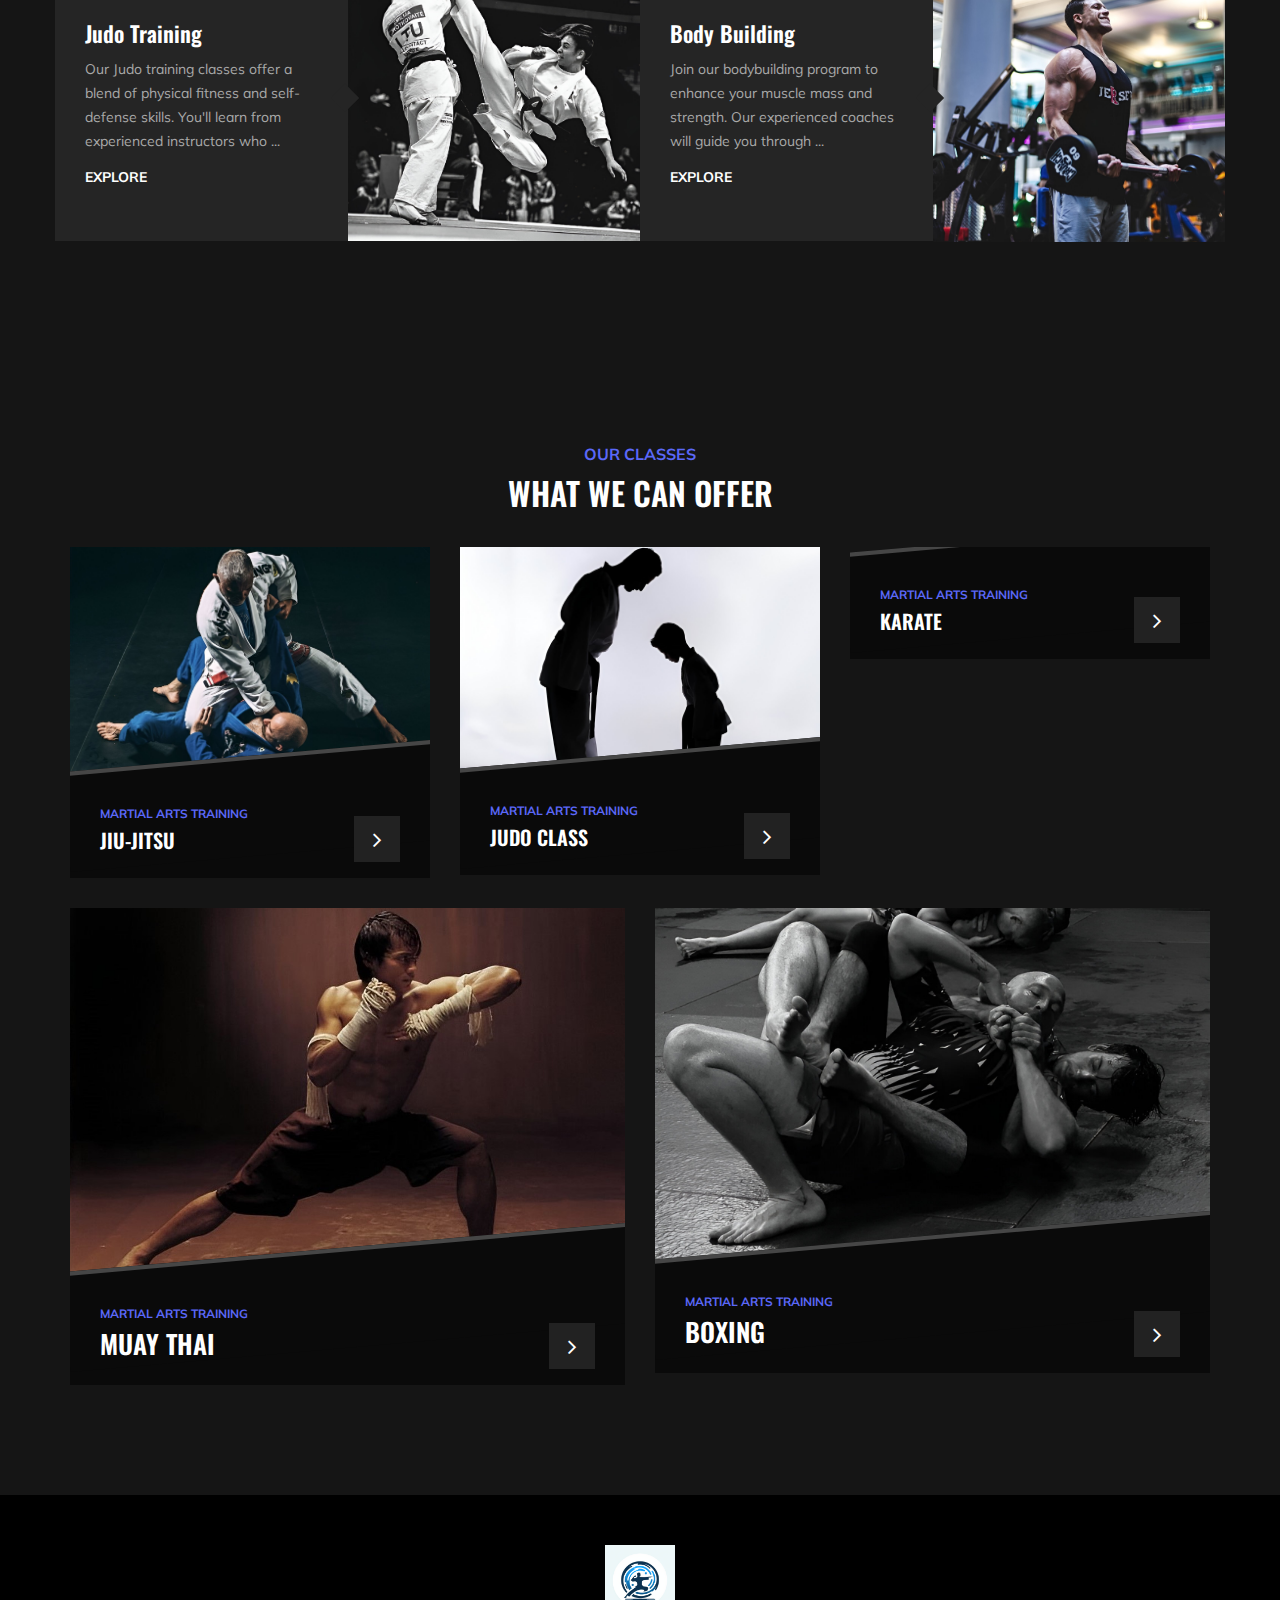
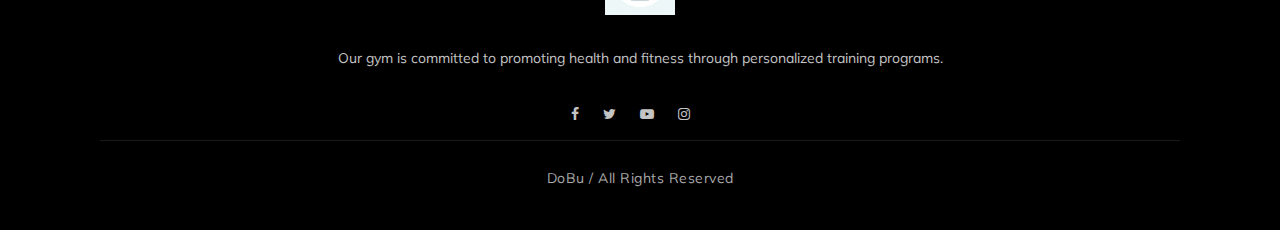
==== commit 5d420b24: "Create Classes Page" ====
--- a/src/index.html
+++ b/src/index.html
@@ -1,320 +1,332 @@
 <!DOCTYPE html>
 <html lang="zxx">
-
-<head>
-    <meta charset="UTF-8">
-    <meta name="description" content="Shiva's | Gym ">
-    <meta name="keywords" content="Gym, unica, creative, html">
-    <meta name="viewport" content="width=device-width, initial-scale=1.0">
-    <meta http-equiv="X-UA-Compatible" content="ie=edge">
+  <head>
+    <meta charset="UTF-8" />
+    <meta name="description" content="Shiva's | Gym " />
+    <meta name="keywords" content="Gym, unica, creative, html" />
+    <meta name="viewport" content="width=device-width, initial-scale=1.0" />
+    <meta http-equiv="X-UA-Compatible" content="ie=edge" />
     <title>DoBu | Mertial Arts</title>
 
     <!-- Google Font -->
-    <link href="https://fonts.googleapis.com/css?family=Muli:300,400,500,600,700,800,900&display=swap" rel="stylesheet">
-    <link href="https://fonts.googleapis.com/css?family=Oswald:300,400,500,600,700&display=swap" rel="stylesheet">
+    <link
+      href="https://fonts.googleapis.com/css?family=Muli:300,400,500,600,700,800,900&display=swap"
+      rel="stylesheet"
+    />
+    <link
+      href="https://fonts.googleapis.com/css?family=Oswald:300,400,500,600,700&display=swap"
+      rel="stylesheet"
+    />
 
     <!-- Css Styles -->
-    <link rel="stylesheet" href="../css/bootstrap.min.css" type="text/css">
-    <link rel="stylesheet" href="../css/font-awesome.min.css" type="text/css">
-    <link rel="stylesheet" href="../css/flaticon.css" type="text/css">
-    <link rel="stylesheet" href="../css/owl.carousel.min.css" type="text/css">
-    <link rel="stylesheet" href="../css/barfiller.css" type="text/css">
-    <link rel="stylesheet" href="../css/magnific-popup.css" type="text/css">
-    <link rel="stylesheet" href="../css/style.css" type="text/css">
-</head>
-
-<body>
+    <link rel="stylesheet" href="../css/bootstrap.min.css" type="text/css" />
+    <link rel="stylesheet" href="../css/font-awesome.min.css" type="text/css" />
+    <link rel="stylesheet" href="../css/flaticon.css" type="text/css" />
+    <link rel="stylesheet" href="../css/owl.carousel.min.css" type="text/css" />
+    <link rel="stylesheet" href="../css/barfiller.css" type="text/css" />
+    <link rel="stylesheet" href="../css/magnific-popup.css" type="text/css" />
+    <link rel="stylesheet" href="../css/slicknav.min.css">
+    <link rel="stylesheet" href="../css/style.css" type="text/css" />
+  </head>
+
+  <body>
     <!-- Page Preloder -->
     <div id="preloder">
-        <div class="loader"></div>
+      <div class="loader"></div>
     </div>
 
-    <!-- Offcanvas menu Section Begin -->
+    <!-- Offcanvas Menu Section Begin -->
     <div class="offcanvas-menu-overlay"></div>
     <div class="offcanvas-menu-wrapper">
-        <div class="canvas-close">
-            <i class="fa fa-close"></i>
-        </div>
-        <div class="canvas-search search-switch">
-            <i class="fa fa-search"></i>
-        </div>
-        <nav class="canvas-menu mobile-menu">
-            <ul>
-                <li><a href="">Home</a></li>
-                <li><a href="">About Us</a></li>
-                <li><a href="">Classes</a></li>
-                <li><a href="">Services</a></li>
-                <li><a href="">Our Team</a></li>
-                <li><a href="#">Pages</a>
-                    <ul class="dropdown">
-                        <li><a href="">About us</a></li>
-                        <li><a href="">Classes timetable</a></li>
-                        <li><a href="">Bmi calculate</a></li>
-                        <li><a href="">Our team</a></li>
-                        <li><a href="">Gallery</a></li>
-                        <li><a href="">Our blog</a></li>
-                        <li><a href="">404</a></li>
-                    </ul>
-                </li>
-                <li><a href="./contact.html">Contact</a></li>
-            </ul>
-        </nav>
-        <div id="mobile-menu-wrap"></div>
-        <div class="canvas-social">
-            <a href="#"><i class="fa fa-facebook"></i></a>
-            <a href="#"><i class="fa fa-twitter"></i></a>
-            <a href="#"><i class="fa fa-youtube-play"></i></a>
-            <a href="#"><i class="fa fa-instagram"></i></a>
-        </div>
+      <div class="canvas-close">
+        <i class="fa fa-close"></i>
+      </div>
+      <nav class="canvas-menu mobile-menu">
+        <ul>
+            <li><a href="index.html">Classes</a></li>
+            <li><a href="./about-us.html">Membership</a></li>
+            <li><a href="./class-details.html">Specialist Courses</a></li>
+            <li><a href="./services.html">Instructors</a></li>
+            <li><a href="./team.html">Facilities</a></li>
+            <li><a href="#">Contact Us</a></li>
+            <li><a href="">About Us</a></li>
+          </ul>
+      </nav>
+      <div id="mobile-menu-wrap"></div>
     </div>
     <!-- Offcanvas Menu Section End -->
 
     <!-- Header Section Begin -->
     <header class="header-section">
-        <div class="container-fluid">
-            <div class="row">
-                <div class="col-lg-1">
-                    <div class="logo">
-                        <a href="./index.html">
-                            <img src="../img/DoBu logo-1.png" alt="DoBu logo" height="60px" width="60px">
-                        </a>
-                    </div>
-                </div>
-                <div class="col-lg-9">
-                    <nav class="nav-menu">
-                        <ul>
-                            <li><a href="index.html">Classes</a></li>
-                            <li><a href="./about-us.html">Membership</a></li>
-                            <li><a href="./class-details.html">Specialist Courses</a></li>
-                            <li><a href="./services.html">Instructors</a></li>
-                            <li><a href="./team.html">Facilities</a></li>
-                            <li><a href="#">Contact Us</a></li>
-                            <li><a href="">About Us</a></li>
-                        </ul>
-                    </nav>
-                </div>
-                <div class="col-lg-2">
-                    <div class="top-option">
-                        <div class="button-container">
-                            <a href="" class="btn">Sign Up</a>
-                            <a href="" class="btn">Log In</a>
-                        </div>
-                    </div>
-                </div>
-                
-            </div>
-            <div class="canvas-open">
-                <i class="fa fa-bars"></i>
-            </div>
-        </div>
+      <div class="container-fluid">
+        <div class="row">
+          <div class="col-lg-1">
+            <div class="logo">
+              <a href="./index.html">
+                <img
+                  src="../img/DoBu logo-1.png"
+                  alt="DoBu logo"
+                  height="60px"
+                  width="60px"
+                />
+              </a>
+            </div>
+          </div>
+          <div class="col-lg-9">
+            <nav class="nav-menu">
+              <ul>
+                <li><a href="Classes.html">Classes</a></li>
+                <li><a href="./about-us.html">Membership</a></li>
+                <li><a href="./class-details.html">Specialist Courses</a></li>
+                <li><a href="./services.html">Instructors</a></li>
+                <li><a href="./team.html">Facilities</a></li>
+                <li><a href="#">Contact Us</a></li>
+                <li><a href="">About Us</a></li>
+              </ul>
+            </nav>
+          </div>
+          <div class="col-lg-2">
+            <div class="top-option">
+              <div class="button-container">
+                <a href="" class="btn">Sign Up</a>
+                <a href="" class="btn">Log In</a>
+              </div>
+            </div>
+          </div>
+        </div>
+        <div class="canvas-open">
+          <i class="fa fa-bars"></i>
+        </div>
+      </div>
     </header>
     <!-- Header End -->
 
     <!-- Hero Section Begin -->
     <section class="hero-section">
-        <div class="hs-slider owl-carousel">
-            <div class="hs-item set-bg" data-setbg="../img/hero/hero-1.jpeg">
-                <div class="container">
-                    <div class="row">
-                        <div class="col-lg-6 offset-lg-6">
-                            <div class="hi-text">
-                                <span>Welcome to DoBu Martial Arts</span>
-                                <h1>No <strong>Pain</strong> No Gain</h1>
-                                <a href="#" class="primary-btn">Explore</a>
-                            </div>
-                        </div>
-                    </div>
+      <div class="hs-slider owl-carousel">
+        <div class="hs-item set-bg" data-setbg="../img/hero/hero-1.jpeg">
+          <div class="container">
+            <div class="row">
+              <div class="col-lg-6 offset-lg-6">
+                <div class="hi-text">
+                  <span>Welcome to DoBu Martial Arts</span>
+                  <h1>No <strong>Pain</strong> No Gain</h1>
+                  <a href="#" class="primary-btn">Explore</a>
                 </div>
-            </div>
-            <div class="hs-item set-bg" data-setbg="../img/hero/hero-2.jpeg">
-                <div class="container">
-                    <div class="row">
-                        <div class="col-lg-6 offset-lg-6">
-                            <div class="hi-text">
-                                <span>Welcome to DoBu Martial Arts</span>
-                                <h1>No <strong>Pain</strong> No Gain</h1>
-                                <a href="#" class="primary-btn">Explore</a>
-                            </div>
-                        </div>
-                    </div>
+              </div>
+            </div>
+          </div>
+        </div>
+        <div class="hs-item set-bg" data-setbg="../img/hero/hero-2.jpeg">
+          <div class="container">
+            <div class="row">
+              <div class="col-lg-6 offset-lg-6">
+                <div class="hi-text">
+                  <span>Welcome to DoBu Martial Arts</span>
+                  <h1>No <strong>Pain</strong> No Gain</h1>
+                  <a href="#" class="primary-btn">Explore</a>
                 </div>
-            </div>
-        </div>
+              </div>
+            </div>
+          </div>
+        </div>
+      </div>
     </section>
     <!-- Hero Section End -->
 
     <!-- Services Section Begin -->
     <section class="services-section spad">
-        <div class="container">
-            <div class="row">
-                <div class="col-lg-12">
-                    <div class="section-title">
-                        <span>Our Services</span>
-                        <h2>PUSH YOUR LIMITS FORWARD</h2>
-                    </div>
-                </div>
-            </div>
-            <div class="row">
-                <div class="col-lg-3 order-lg-1 col-md-6 p-0">
-                    <div class="ss-pic">
-                        <img src="../img/services/services-1.jpeg" alt="">
-                    </div>
-                </div>
-                <div class="col-lg-3 order-lg-2 col-md-6 p-0">
-                    <div class="ss-text">
-                        <h4>Boxing training</h4>
-                        <p>Our boxing training sessions are designed to give you an intense, full-body workout. You'll learn techniques ...</p>
-                        <a href="#">Explore</a>
-                    </div>
-                </div>
-                <div class="col-lg-3 order-lg-3 col-md-6 p-0">
-                    <div class="ss-pic">
-                        <img src="../img/services/services-2.jpeg" alt="">
-                    </div>
-                </div>
-                <div class="col-lg-3 order-lg-4 col-md-6 p-0">
-                    <div class="ss-text">
-                        <h4>Personal Training</h4>
-                        <p>Experience personalized fitness plans with our certified personal trainers. We offer one-on-one sessions that focus ...</p>
-                        <a href="#">Explore</a>
-                    </div>
-                </div>
-                <div class="col-lg-3 order-lg-8 col-md-6 p-0">
-                    <div class="ss-pic">
-                        <img src="../img/services/service-3.jpeg" alt="">
-                    </div>
-                </div>
-                <div class="col-lg-3 order-lg-7 col-md-6 p-0">
-                    <div class="ss-text second-row">
-                        <h4>Body Building</h4>
-                        <p>Join our bodybuilding program to enhance your muscle mass and strength. Our experienced coaches will guide you through ...</p>
-                        <a href="#">Explore</a>
-                    </div>
-                </div>
-                <div class="col-lg-3 order-lg-6 col-md-6 p-0">
-                    <div class="ss-pic">
-                        <img src="../img/services/service-4.jpeg" alt="">
-                    </div>
-                </div>
-                <div class="col-lg-3 order-lg-5 col-md-6 p-0">
-                    <div class="ss-text second-row">
-                        <h4>Judo Training</h4>
-                        <p>Our Judo training classes offer a blend of physical fitness and self-defense skills. You'll learn from experienced instructors who ...</p>
-                        <a href="#">Explore</a>
-                    </div>
-                </div>
-            </div>
-        </div>
+      <div class="container">
+        <div class="row">
+          <div class="col-lg-12">
+            <div class="section-title">
+              <span>Our Services</span>
+              <h2>PUSH YOUR LIMITS FORWARD</h2>
+            </div>
+          </div>
+        </div>
+        <div class="row">
+          <div class="col-lg-3 order-lg-1 col-md-6 p-0">
+            <div class="ss-pic">
+              <img src="../img/services/services-1.jpeg" alt="" />
+            </div>
+          </div>
+          <div class="col-lg-3 order-lg-2 col-md-6 p-0">
+            <div class="ss-text">
+              <h4>Boxing training</h4>
+              <p>
+                Our boxing training sessions are designed to give you an
+                intense, full-body workout. You'll learn techniques ...
+              </p>
+              <a href="#">Explore</a>
+            </div>
+          </div>
+          <div class="col-lg-3 order-lg-3 col-md-6 p-0">
+            <div class="ss-pic">
+              <img src="../img/services/services-2.jpeg" alt="" />
+            </div>
+          </div>
+          <div class="col-lg-3 order-lg-4 col-md-6 p-0">
+            <div class="ss-text">
+              <h4>Personal Training</h4>
+              <p>
+                Experience personalized fitness plans with our certified
+                personal trainers. We offer one-on-one sessions that focus ...
+              </p>
+              <a href="#">Explore</a>
+            </div>
+          </div>
+          <div class="col-lg-3 order-lg-8 col-md-6 p-0">
+            <div class="ss-pic">
+              <img src="../img/services/service-3.jpeg" alt="" />
+            </div>
+          </div>
+          <div class="col-lg-3 order-lg-7 col-md-6 p-0">
+            <div class="ss-text second-row">
+              <h4>Body Building</h4>
+              <p>
+                Join our bodybuilding program to enhance your muscle mass and
+                strength. Our experienced coaches will guide you through ...
+              </p>
+              <a href="#">Explore</a>
+            </div>
+          </div>
+          <div class="col-lg-3 order-lg-6 col-md-6 p-0">
+            <div class="ss-pic">
+              <img src="../img/services/service-4.jpeg" alt="" />
+            </div>
+          </div>
+          <div class="col-lg-3 order-lg-5 col-md-6 p-0">
+            <div class="ss-text second-row">
+              <h4>Judo Training</h4>
+              <p>
+                Our Judo training classes offer a blend of physical fitness and
+                self-defense skills. You'll learn from experienced instructors
+                who ...
+              </p>
+              <a href="#">Explore</a>
+            </div>
+          </div>
+        </div>
+      </div>
     </section>
     <!-- Services Section End -->
 
     <!-- Classes Section Begin -->
     <section class="classes-section spad">
-        <div class="container">
-            <div class="row">
-                <div class="col-lg-12">
-                    <div class="section-title">
-                        <span>Our Classes</span>
-                        <h2>WHAT WE CAN OFFER</h2>
-                    </div>
-                </div>
-            </div>
-            <div class="row">
-                <div class="col-lg-4 col-md-6">
-                    <div class="class-item">
-                        <div class="ci-pic">
-                            <img src="../img/classes/class-1.jpeg" alt="">
-                        </div>
-                        <div class="ci-text">
-                            <span>STRENGTH</span>
-                            <h5>Weightlifting</h5>
-                            <a href="#"><i class="fa fa-angle-right"></i></a>
-                        </div>
-                    </div>
-                </div>
-                <div class="col-lg-4 col-md-6">
-                    <div class="class-item">
-                        <div class="ci-pic">
-                            <img src="../img/classes/class-2.jpeg" alt="">
-                        </div>
-                        <div class="ci-text">
-                            <span>Martial Arts Training</span>
-                            <h5>Judo Class</h5>
-                            <a href="#"><i class="fa fa-angle-right"></i></a>
-                        </div>
-                    </div>
-                </div>
-                <div class="col-lg-4 col-md-6">
-                    <div class="class-item">
-                        <div class="ci-pic">
-                            <img src="../img/classes/class-3.jpg" alt="">
-                        </div>
-                        <div class="ci-text">
-                            <span>STRENGTH</span>
-                            <h5>Fitness</h5>
-                            <a href="#"><i class="fa fa-angle-right"></i></a>
-                        </div>
-                    </div>
-                </div>
-                <div class="col-lg-6 col-md-6">
-                    <div class="class-item">
-                        <div class="ci-pic">
-                            <img src="../img/classes/class-4.jpeg" alt="">
-                        </div>
-                        <div class="ci-text">
-                            <span>Anaerobic Exercise</span>
-                            <h4>Yoga</h4>
-                            <a href="#"><i class="fa fa-angle-right"></i></a>
-                        </div>
-                    </div>
-                </div>
-                <div class="col-lg-6">
-                    <div class="class-item">
-                        <div class="ci-pic">
-                            <img src="../img/classes/class-5.jpeg" alt="">
-                        </div>
-                        <div class="ci-text">
-                            <span>Training</span>
-                            <h4>Boxing</h4>
-                            <a href="#"><i class="fa fa-angle-right"></i></a>
-                        </div>
-                    </div>
-                </div>
-            </div>
-        </div>
+      <div class="container">
+        <div class="row">
+          <div class="col-lg-12">
+            <div class="section-title">
+              <span>Our Classes</span>
+              <h2>WHAT WE CAN OFFER</h2>
+            </div>
+          </div>
+        </div>
+        <div class="row">
+          <div class="col-lg-4 col-md-6">
+            <div class="class-item">
+              <div class="ci-pic">
+                <img src="../img/classes/class-1.jpeg" alt="" />
+              </div>
+              <div class="ci-text">
+                <span>Martial Arts Training</span>
+                <h5>Jiu-Jitsu</h5>
+                <a href="#"><i class="fa fa-angle-right"></i></a>
+              </div>
+            </div>
+          </div>
+          <div class="col-lg-4 col-md-6">
+            <div class="class-item">
+              <div class="ci-pic">
+                <img src="../img/classes/class-2.jpeg" alt="" />
+              </div>
+              <div class="ci-text">
+                <span>Martial Arts Training</span>
+                <h5>Judo Class</h5>
+                <a href="#"><i class="fa fa-angle-right"></i></a>
+              </div>
+            </div>
+          </div>
+          <div class="col-lg-4 col-md-6">
+            <div class="class-item">
+              <div class="ci-pic">
+                <img src="../img/classes/class-3.jpeg" alt="" />
+              </div>
+              <div class="ci-text">
+                <span>Martial Arts Training</span>
+                <h5>Karate</h5>
+                <a href="#"><i class="fa fa-angle-right"></i></a>
+              </div>
+            </div>
+          </div>
+          <div class="col-lg-6 col-md-6">
+            <div class="class-item">
+              <div class="ci-pic">
+                <img src="../img/classes/class-4.jpeg" alt="" />
+              </div>
+              <div class="ci-text">
+                <span>Martial Arts Training</span>
+                <h4>Muay Thai</h4>
+                <a href="#"><i class="fa fa-angle-right"></i></a>
+              </div>
+            </div>
+          </div>
+          <div class="col-lg-6">
+            <div class="class-item">
+              <div class="ci-pic">
+                <img src="../img/classes/class-5.jpeg" alt="" />
+              </div>
+              <div class="ci-text">
+                <span>Martial Arts Training</span>
+                <h4>Boxing</h4>
+                <a href="#"><i class="fa fa-angle-right"></i></a>
+              </div>
+            </div>
+          </div>
+        </div>
+      </div>
     </section>
-    <!-- ChoseUs Section End -->
-
+    <!-- Classes Section End -->
 
     <!-- Footer Section Begin -->
     <section class="footer-section">
-        <div class="container">
-            <div class="col">
-                <div class="col-lg-12 text-center">
-                    <div class="fs-about">
-                        <div class="fa-logo">
-                            <a href="#"><img src="../img/DoBu logo-1.png" alt="DoBu Logo" height="70px" width="70px"></a>
-                        </div>
-                        <p>Our gym is committed to promoting health and fitness through personalized training programs.</p>
-                    </div>
-                </div>
-            </div>
-            <div class="col">
-                <div class="col-lg-12 text-center">
-                    <div class="fa-social">
-                        <a href="#"><i class="fa fa-facebook"></i></a>
-                        <a href="#"><i class="fa fa-twitter"></i></a>
-                        <a href="#"><i class="fa fa-youtube-play"></i></a>
-                        <a href="#"><i class="fa fa-instagram"></i></a>
-                    </div>
-                    <div class="copyright-text">
-                        <p>DoBu / All Rights Reserved</p>
-                    </div>
-                </div>
-            </div>
-        </div>
+      <div class="container">
+        <div class="col">
+          <div class="col-lg-12 text-center">
+            <div class="fs-about">
+              <div class="fa-logo">
+                <a href="#"
+                  ><img
+                    src="../img/DoBu logo-1.png"
+                    alt="DoBu Logo"
+                    height="70px"
+                    width="70px"
+                /></a>
+              </div>
+              <p>
+                Our gym is committed to promoting health and fitness through
+                personalized training programs.
+              </p>
+            </div>
+          </div>
+        </div>
+        <div class="col">
+          <div class="col-lg-12 text-center">
+            <div class="fa-social">
+              <a href="#"><i class="fa fa-facebook"></i></a>
+              <a href="#"><i class="fa fa-twitter"></i></a>
+              <a href="#"><i class="fa fa-youtube-play"></i></a>
+              <a href="#"><i class="fa fa-instagram"></i></a>
+            </div>
+            <div class="copyright-text">
+              <p>DoBu / All Rights Reserved</p>
+            </div>
+          </div>
+        </div>
+      </div>
     </section>
-    
+
     <!-- Footer Section End -->
     <!-- Js Plugins -->
     <script src="../js/jquery-3.3.1.min.js"></script>
@@ -325,9 +337,5 @@
     <script src="../js/jquery.slicknav.js"></script>
     <script src="../js/owl.carousel.min.js"></script>
     <script src="../js/main.js"></script>
-
-
-
-</body>
-
-</html>+  </body>
+</html>
--- a/css/style.css
+++ b/css/style.css
@@ -656,7 +656,7 @@
 	color: #ffffff;
 	position: absolute;
 	right: 30px;
-	bottom: 26px;
+	bottom: 16px;
 }
 
 /*---------------------
@@ -1168,7 +1168,7 @@
 
 .breadcrumb-text .bt-option span {
 	font-size: 18px;
-	color: #f36100;
+	color: #5b68f8;
 	font-weight: 700;
 }
 
@@ -1193,7 +1193,7 @@
 	display: inline-block;
 	height: 70px;
 	width: 70px;
-	background: #f36100;
+	background: #5b68f8;
 	border-radius: 50%;
 	line-height: 70px;
 	text-align: center;
@@ -1527,7 +1527,7 @@
 .class-timetable table thead tr th {
 	font-size: 14px;
 	color: #ffffff;
-	background: #f36100;
+	background: #5b68f8;
 	border-right: 1px solid #363636;
 	padding: 15px 0;
 	font-weight: 400;
@@ -1540,7 +1540,7 @@
 
 .class-timetable table tbody tr td.class-time {
 	font-size: 12px;
-	color: #f36100;
+	color: #ffffff;
 	background: #000000;
 	border: 1px solid #363636;
 }
@@ -1556,7 +1556,7 @@
 }
 
 .class-timetable table tbody tr td.hover-bg:hover {
-	background: #f36100;
+	background: #4d4e5e;
 }
 
 .class-timetable table tbody tr td.blank-td {
@@ -1715,7 +1715,7 @@
 }
 
 .sidebar-option .so-categories ul li:hover a {
-	color: #f36100;
+	color: #5b68f8;
 }
 
 .sidebar-option .so-categories ul li:hover a span {
@@ -1952,7 +1952,7 @@
 	width: 100%;
 	border: none;
 	padding: 15px 0;
-	background: #f36100;
+	background: #5b68f8;
 }
 
 /*---------------------
@@ -2452,7 +2452,7 @@
 	width: 100%;
 	border: none;
 	padding: 14px 0 12px;
-	background: #f36100;
+	background: #5b68f8;
 }
 
 /*---------------------
@@ -2475,7 +2475,7 @@
 
 .contact-widget .cw-text i {
 	font-size: 30px;
-	color: #f36100;
+	color: #5b68f8;
 	display: inline-block;
 	height: 65px;
 	width: 65px;
@@ -2590,7 +2590,7 @@
 	color: #ffffffb3;
 	height: 46px;
 	width: 100%;
-	background: #f36100;
+	background: #5b68f8;
 	border: none;
 	padding-left: 20px;
 }
@@ -2646,7 +2646,7 @@
 }
 
 .text-404 a i {
-	color: #f36100;
+	color: #5b68f8;
 	margin-right: 5px;
 }
 
@@ -2758,12 +2758,12 @@
 	.canvas-open {
 		position: absolute;
 		right: 40px;
-		top: 61px;
+		top: 20px;
 		font-size: 22px;
 		width: 30px;
 		height: 30px;
-		color: #ffffff;
-		border: 1px solid #ffffff;
+		color: #0003c0;
+		border: 1px solid #005c99;
 		border-radius: 2px;
 		line-height: 29px;
 		text-align: center;
@@ -2806,27 +2806,8 @@
 		top: 20px;
 		cursor: pointer;
 	}
-	.offcanvas-menu-wrapper .canvas-search {
-		font-size: 18px;
-		text-align: center;
-		margin-bottom: 20px;
-		cursor: pointer;
-	}
 	.offcanvas-menu-wrapper .canvas-menu {
 		display: none;
-	}
-	.offcanvas-menu-wrapper .canvas-social {
-		text-align: center;
-		padding-top: 20px;
-	}
-	.offcanvas-menu-wrapper .canvas-social a {
-		display: inline-block;
-		font-size: 16px;
-		color: #363636;
-		margin-right: 6px;
-	}
-	.offcanvas-menu-wrapper .canvas-social a:last-child {
-		margin-right: 0;
 	}
 	.offcanvas-menu-wrapper .slicknav_btn {
 		display: none;
@@ -2854,12 +2835,12 @@
 	.offcanvas-menu-wrapper .slicknav_nav .slicknav_row:hover {
 		border-radius: 0;
 		background: transparent;
-		color: #f36100;
+		color: #5b68f8;
 	}
 	.offcanvas-menu-wrapper .slicknav_nav a:hover {
 		border-radius: 0;
 		background: transparent;
-		color: #f36100;
+		color: #5b68f8;
 	}
 	.nav-menu {
 		display: none;
@@ -2904,12 +2885,12 @@
 	.canvas-open {
 		position: absolute;
 		right: 40px;
-		top: 61px;
+		top: 30px;
 		font-size: 22px;
 		width: 30px;
 		height: 30px;
-		color: #ffffff;
-		border: 1px solid #ffffff;
+		color: #0003c0;
+		border: 1px solid #005c99;
 		border-radius: 2px;
 		line-height: 29px;
 		text-align: center;
@@ -3000,15 +2981,15 @@
 	.offcanvas-menu-wrapper .slicknav_nav .slicknav_row:hover {
 		border-radius: 0;
 		background: transparent;
-		color: #f36100;
+		color: #5b68f8;
 	}
 	.offcanvas-menu-wrapper .slicknav_nav .slicknav_row:hover a {
-		color: #f36100;
+		color: #5b68f8;
 	}
 	.offcanvas-menu-wrapper .slicknav_nav a:hover {
 		border-radius: 0;
 		background: transparent;
-		color: #f36100;
+		color: #5b68f8;
 	}
 	.nav-menu {
 		display: none;
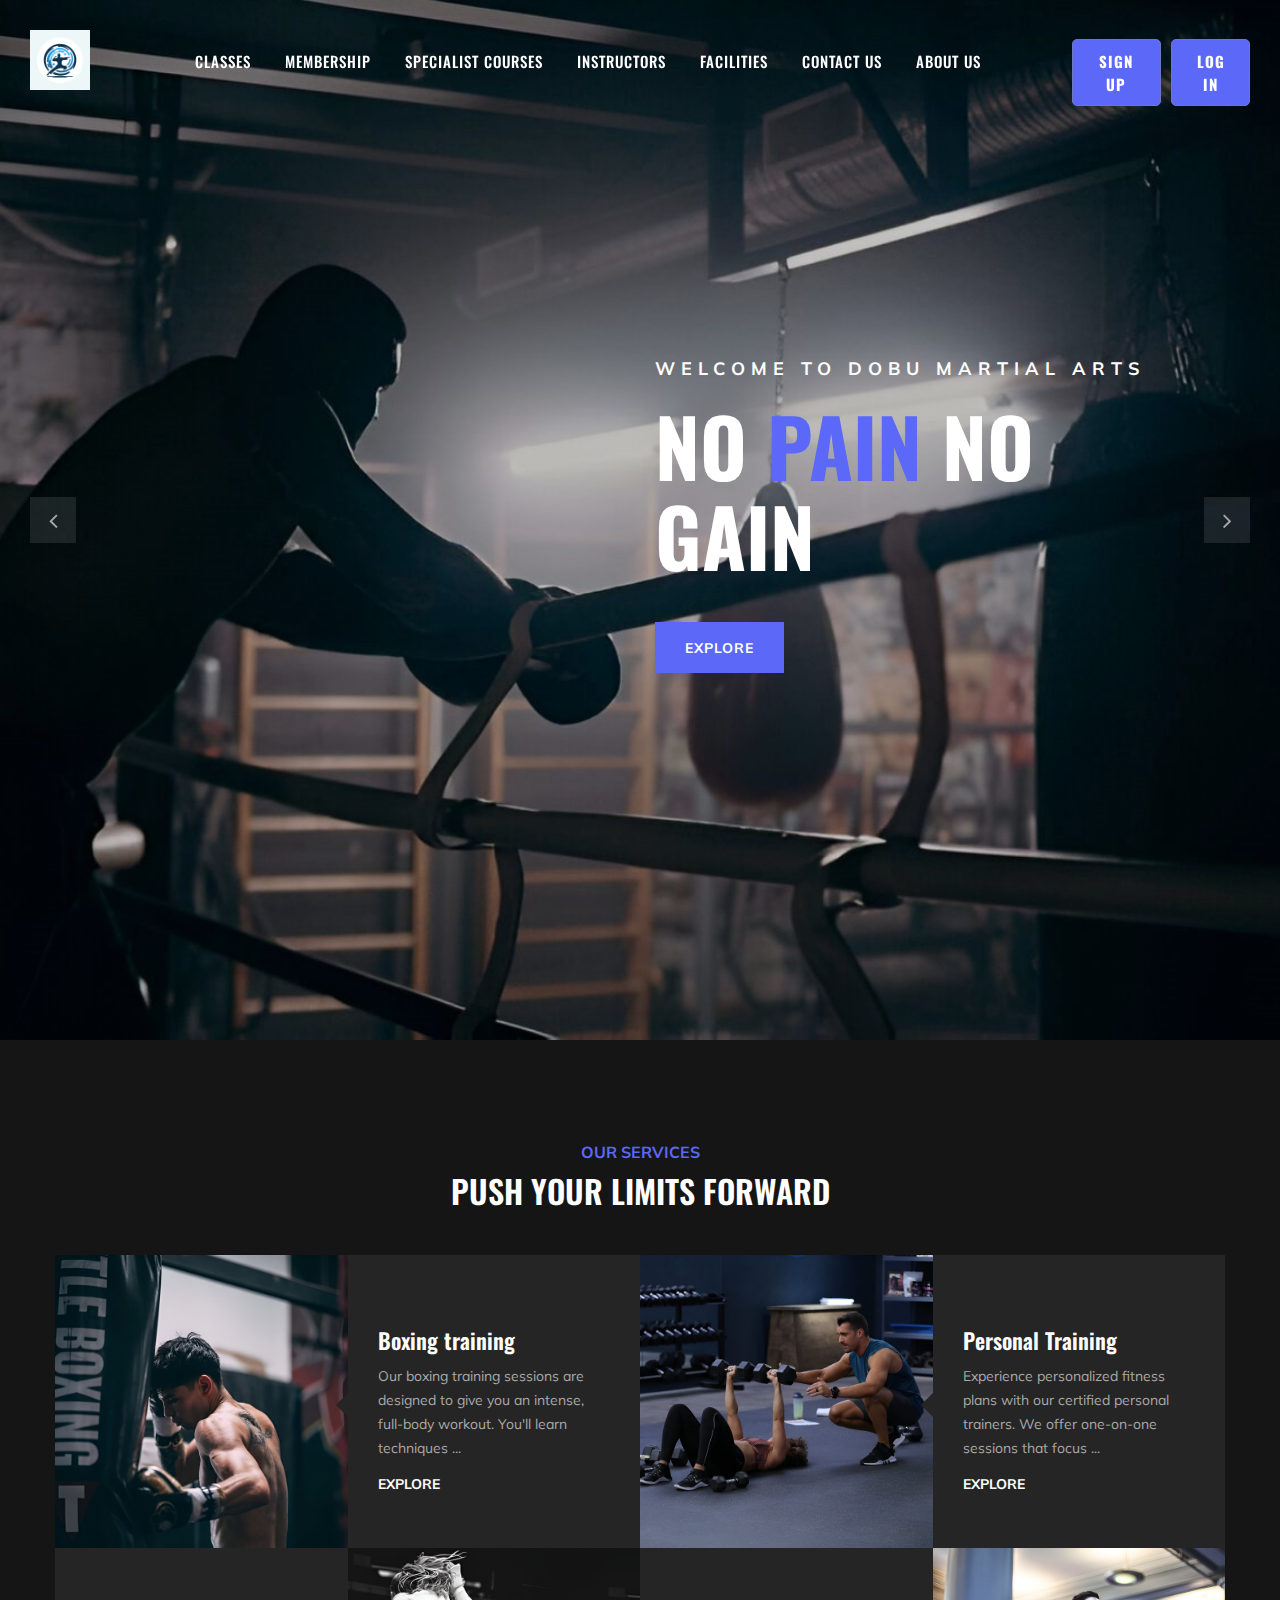
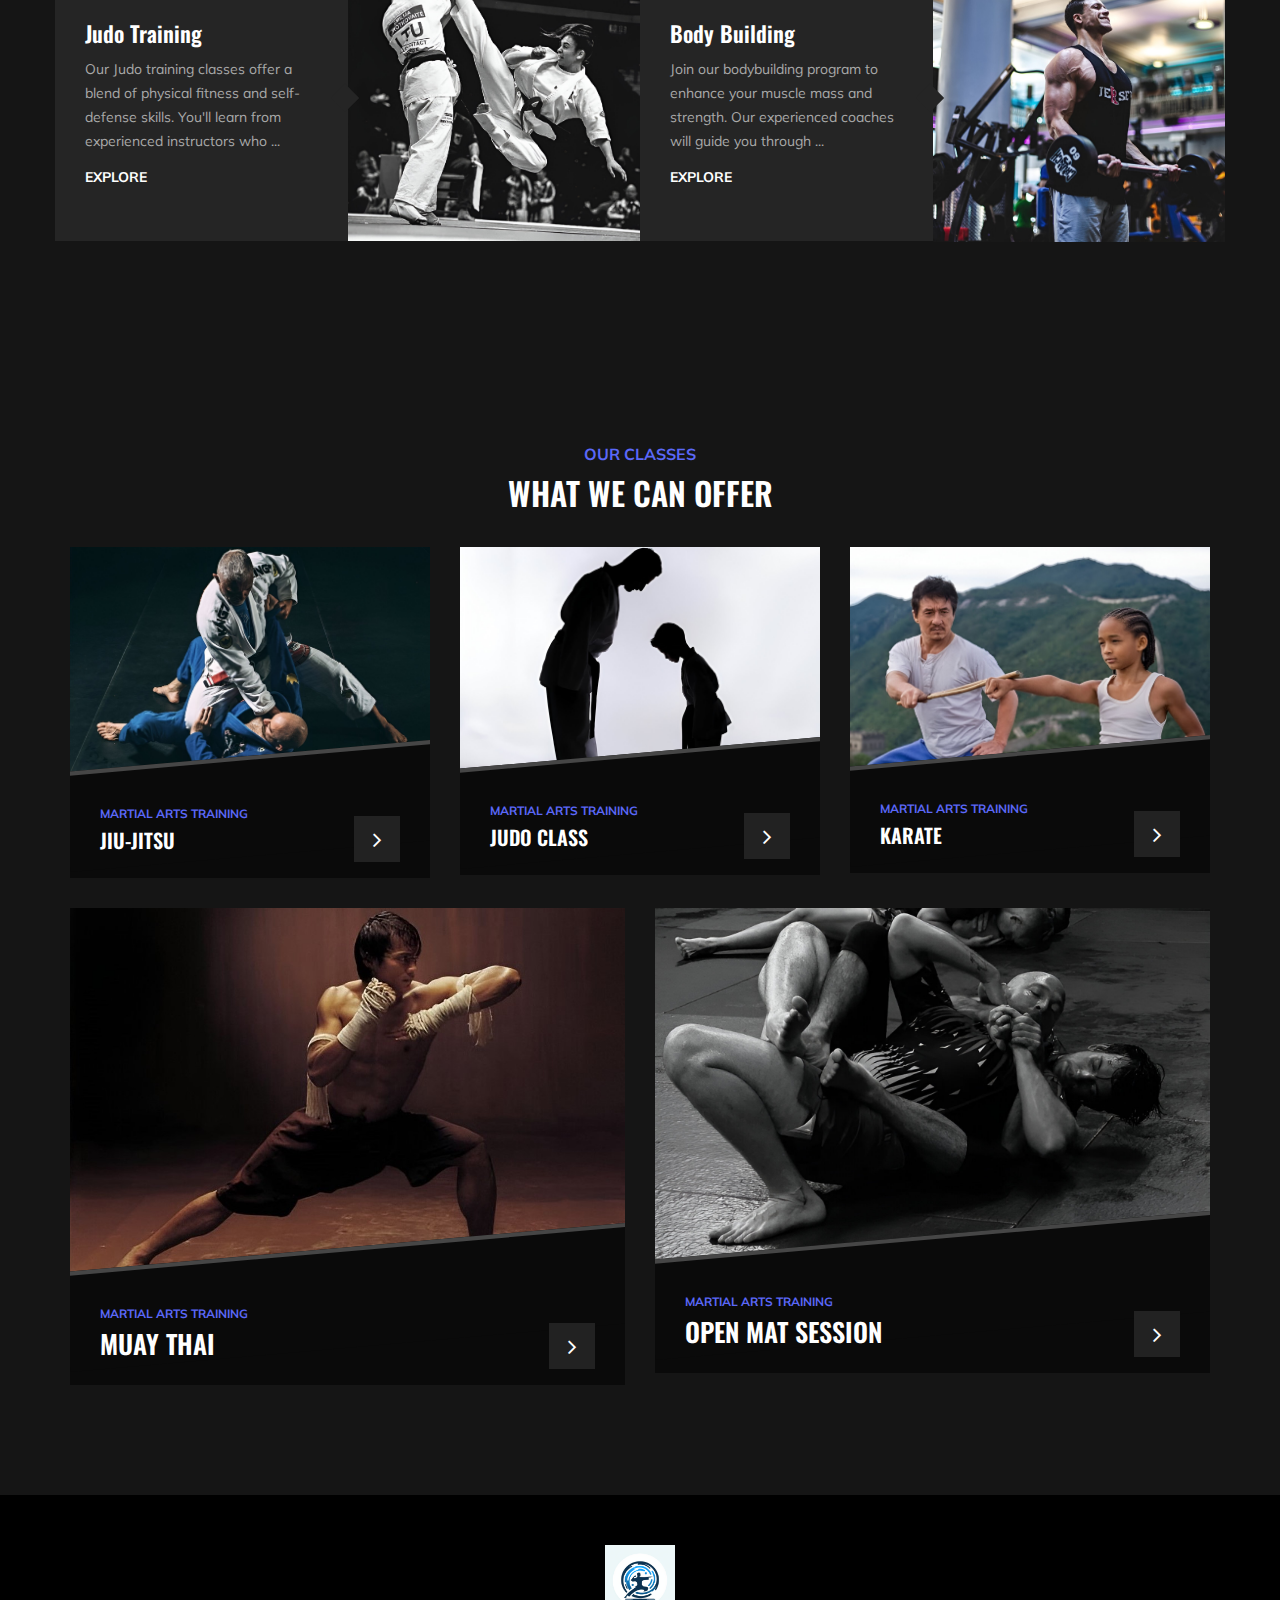
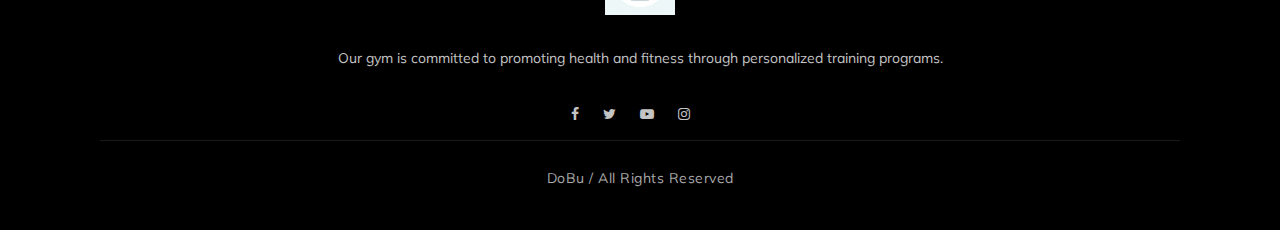
==== commit cbdf7bdf: "Create Membership page and SpecialCourse page" ====
--- a/src/index.html
+++ b/src/index.html
@@ -43,11 +43,11 @@
       </div>
       <nav class="canvas-menu mobile-menu">
         <ul>
-            <li><a href="index.html">Classes</a></li>
-            <li><a href="./about-us.html">Membership</a></li>
-            <li><a href="./class-details.html">Specialist Courses</a></li>
-            <li><a href="./services.html">Instructors</a></li>
-            <li><a href="./team.html">Facilities</a></li>
+            <li><a href="Classes.html">Classes</a></li>
+            <li><a href="Membership.html">Membership</a></li>
+            <li><a href="specialCourse.html">Specialist Courses</a></li>
+            <li><a href="">Instructors</a></li>
+            <li><a href="">Facilities</a></li>
             <li><a href="#">Contact Us</a></li>
             <li><a href="">About Us</a></li>
           </ul>
@@ -76,10 +76,10 @@
             <nav class="nav-menu">
               <ul>
                 <li><a href="Classes.html">Classes</a></li>
-                <li><a href="./about-us.html">Membership</a></li>
-                <li><a href="./class-details.html">Specialist Courses</a></li>
-                <li><a href="./services.html">Instructors</a></li>
-                <li><a href="./team.html">Facilities</a></li>
+                <li><a href="Membership.html">Membership</a></li>
+                <li><a href="specialCourse.html">Specialist Courses</a></li>
+                <li><a href="">Instructors</a></li>
+                <li><a href="">Facilities</a></li>
                 <li><a href="#">Contact Us</a></li>
                 <li><a href="">About Us</a></li>
               </ul>
@@ -279,7 +279,7 @@
               </div>
               <div class="ci-text">
                 <span>Martial Arts Training</span>
-                <h4>Boxing</h4>
+                <h4>OPEN MAT SESSION</h4>
                 <a href="#"><i class="fa fa-angle-right"></i></a>
               </div>
             </div>
--- a/css/style.css
+++ b/css/style.css
@@ -31,16 +31,16 @@
 	font-smoothing: antialiased;
 }
 
-body::-webkit-scrollbar{
+body::-webkit-scrollbar {
 	width: 8px;
 }
 
-body::-webkit-scrollbar-track{
+body::-webkit-scrollbar-track {
 	background-color: #444444;
 }
 
 body::-webkit-scrollbar-thumb {
-	background-color:#5b68f8;
+	background-color: #5b68f8;
 	border-radius: 5px;
 }
 
@@ -124,7 +124,7 @@
 
 .section-title span {
 	font-size: 16px;
-	color:#5b68f8;
+	color: #5b68f8;
 	text-transform: uppercase;
 	font-weight: 700;
 }
@@ -173,7 +173,7 @@
 	font-size: 14px;
 	padding: 17px 30px 16px;
 	color: #ffffff;
-	background:#5b68f8;
+	background: #5b68f8;
 	line-height: normal;
 	letter-spacing: 1px;
 	text-transform: uppercase;
@@ -187,8 +187,8 @@
 }
 
 .primary-btn.btn-normal:hover {
-	background:#5b68f8;
-	border-color:#5b68f8;
+	background: #5b68f8;
+	border-color: #5b68f8;
 }
 
 /* Preloder */
@@ -223,12 +223,14 @@
 		border: 4px solid#5b68f8;
 		border-left-color: transparent;
 	}
+
 	50% {
 		-webkit-transform: rotate(180deg);
 		transform: rotate(180deg);
 		border: 4px solid #673ab7;
 		border-left-color: transparent;
 	}
+
 	100% {
 		-webkit-transform: rotate(360deg);
 		transform: rotate(360deg);
@@ -243,11 +245,13 @@
 		border: 4px solid#5b68f8;
 		border-left-color: transparent;
 	}
+
 	50% {
 		-webkit-transform: rotate(180deg);
 		border: 4px solid #673ab7;
 		border-left-color: transparent;
 	}
+
 	100% {
 		-webkit-transform: rotate(360deg);
 		border: 4px solid#5b68f8;
@@ -328,107 +332,107 @@
 -----------------------*/
 
 .header-section {
-    position: fixed;
-    left: 0;
-    top: 0;
-    width: 100%;
-    padding: 0 15px;
-    padding-top: 30px;
-    z-index: 99;
-    transition: background-color 0.3s, padding 0.3s;
+	position: fixed;
+	left: 0;
+	top: 0;
+	width: 100%;
+	padding: 0 15px;
+	padding-top: 30px;
+	z-index: 99;
+	transition: background-color 0.3s, padding 0.3s;
 }
 
 .header-section.scrolled {
-    background-color: rgba(7, 18, 41, 0.973);
-    padding: 10px 15px;
+	background-color: rgba(7, 18, 41, 0.973);
+	padding: 10px 15px;
 }
 
 .logo a {
-    display: inline-block;
+	display: inline-block;
 }
 
 .nav-menu {
-    text-align: center;
+	text-align: center;
 	margin-top: 10px;
 }
 
 .nav-menu ul li {
-    list-style: none;
-    display: inline-block;
-    margin-right: 30px;
-    position: relative;
-    z-index: 1;
+	list-style: none;
+	display: inline-block;
+	margin-right: 30px;
+	position: relative;
+	z-index: 1;
 }
 
 .nav-menu ul li:last-child {
-    margin-right: 0;
-}
-
-.nav-menu ul li.active > a {
-    color: #5b68f8;
-}
-
-.nav-menu ul li.active > a:after {
-    opacity: 1;
-}
-
-.nav-menu ul li:hover > a {
-    color: #5b68f8;
-}
-
-.nav-menu ul li:hover > a:after {
-    opacity: 1;
+	margin-right: 0;
+}
+
+.nav-menu ul li.active>a {
+	color: #5b68f8;
+}
+
+.nav-menu ul li.active>a:after {
+	opacity: 1;
+}
+
+.nav-menu ul li:hover>a {
+	color: #5b68f8;
+}
+
+.nav-menu ul li:hover>a:after {
+	opacity: 1;
 }
 
 .nav-menu ul li:hover .dropdown {
-    opacity: 1;
-    visibility: visible;
+	opacity: 1;
+	visibility: visible;
 }
 
 .nav-menu ul li a {
-    color: #ffffff;
-    display: block;
-    font-size: 15px;
-    font-weight: 500;
-    text-transform: uppercase;
-    letter-spacing: 1px;
-    font-family: "Oswald", sans-serif;
-    padding: 10px 0px;
-    position: relative;
-    transition: all 0.3s;
+	color: #ffffff;
+	display: block;
+	font-size: 15px;
+	font-weight: 500;
+	text-transform: uppercase;
+	letter-spacing: 1px;
+	font-family: "Oswald", sans-serif;
+	padding: 10px 0px;
+	position: relative;
+	transition: all 0.3s;
 }
 
 .top-option {
-    text-align: right;
-    padding: 9px 0;
+	text-align: right;
+	padding: 9px 0;
 }
 
 .button-container {
-    display: flex;
-    justify-content: space-between;
-    gap: 10px;
+	display: flex;
+	justify-content: space-between;
+	gap: 10px;
 }
 
 .btn {
-    display: inline-block;
-    padding: 10px 15px;
-    border: 1px solid #6c78c0;
-    border-radius: 5px;
-    text-align: center;
+	display: inline-block;
+	padding: 10px 15px;
+	border: 1px solid #6c78c0;
+	border-radius: 5px;
+	text-align: center;
 	background-color: #5b68f8;
-    text-decoration: none;
-    color: #ffffff;
-    font-family: "Oswald", sans-serif;
-    font-size: 15px;
-    font-weight: 800;
-    text-transform: uppercase;
-    letter-spacing: 1px;
-    transition: background-color 0.3s, color 0.3s;
+	text-decoration: none;
+	color: #ffffff;
+	font-family: "Oswald", sans-serif;
+	font-size: 15px;
+	font-weight: 800;
+	text-transform: uppercase;
+	letter-spacing: 1px;
+	transition: background-color 0.3s, color 0.3s;
 }
 
 .btn:hover {
-    background-color: #1c0097;
-    color: #fff;
+	background-color: #1c0097;
+	color: #fff;
 	border: 1px solid #001797;
 }
 
@@ -528,7 +532,7 @@
 }
 
 .hs-slider .hs-item .hi-text h1 strong {
-	color:#5b68f8;
+	color: #5b68f8;
 }
 
 .hs-slider .hs-item .hi-text .primary-btn {
@@ -552,7 +556,7 @@
 }
 
 .cs-item:hover span {
-	background:#5b68f8;
+	background: #5b68f8;
 	color: #ffffff;
 }
 
@@ -562,7 +566,7 @@
 	background: rgba(255, 255, 255, 0.1);
 	border-radius: 50%;
 	display: inline-block;
-	color:#5b68f8;
+	color: #5b68f8;
 	line-height: 90px;
 	text-align: center;
 	-webkit-transition: all 0.3s;
@@ -623,7 +627,7 @@
 }
 
 .class-item .ci-text span {
-	color:#5b68f8;
+	color: #5b68f8;
 	font-size: 12px;
 	text-transform: uppercase;
 	font-weight: 700;
@@ -658,6 +662,69 @@
 	right: 30px;
 	bottom: 16px;
 }
+
+/*----------------------------
+  Special List Course Section |
+-----------------------------*/
+
+.special-courses-section {
+	background: #151515;
+	padding-bottom: 80px;
+}
+
+.special-courses-section .section-title {
+	margin-bottom: 35px;
+}
+
+.course-item {
+	overflow: hidden;
+	margin-bottom: 30px;
+}
+
+.course-item .course-pic img {
+	max-width: 100%;
+}
+
+.course-item .course-text {
+	background: #0a0a0a;
+	position: relative;
+	padding: 10px 30px 26px 30px;
+	z-index: 1;
+}
+
+.course-item .course-text h5 {
+	font-size: 20px;
+	color: #ffffff;
+	font-weight: 600;
+	text-transform: uppercase;
+	margin-top: 4px;
+}
+
+.course-item .course-text h4 {
+	font-size: 26px;
+	color: #ffffff;
+	font-weight: 600;
+	text-transform: uppercase;
+	margin-top: 4px;
+}
+
+.course-item .course-text .enroll-btn {
+	display: inline-block;
+	padding: 10px 20px;
+	background: rgba(255, 255, 255, 0.3);
+	text-align: center;
+	font-size: 14px;
+	color: #ffffff;
+	font-weight: 700;
+	border-radius: 12px;
+	transition: 0.5s;
+
+}
+
+.course-item .course-text .enroll-btn:hover {
+	background: #5b68f8;
+}
+
 
 /*---------------------
   Banner Section
@@ -705,7 +772,7 @@
 	display: inline-block;
 	height: 70px;
 	width: 70px;
-	background:#5b68f8;
+	background: #5b68f8;
 	border-radius: 50%;
 	line-height: 70px;
 	text-align: center;
@@ -714,7 +781,7 @@
 }
 
 /*---------------------
-  Pricing Section
+  Membership Section
 -----------------------*/
 
 .pricing-section {
@@ -722,7 +789,8 @@
 }
 
 .pricing-section .section-title {
-	margin-bottom: 56px;
+	margin-bottom: 60px;
+	margin-top: 20px;
 }
 
 .ps-item {
@@ -732,60 +800,38 @@
 	-webkit-transform: skewY(-4deg);
 	-ms-transform: skewY(-4deg);
 	transform: skewY(-4deg);
-	-webkit-transition: all 0.5s;
-	-o-transition: all 0.5s;
-	transition: all 0.5s;
 	margin-bottom: 30px;
 	position: relative;
 }
 
-.ps-item:hover {
-	background: #ffffff;
-	border-color: #ffffff;
-}
-
-.ps-item:hover h3 {
-	color: #111111;
-}
-
-.ps-item:hover .pi-price span {
-	color: #444444;
-}
-
-.ps-item:hover ul li {
-	color: #111111;
-	font-weight: 600;
-}
-
-.ps-item:hover .primary-btn.pricing-btn {
-	background:#5b68f8;
-}
-
-.ps-item:hover .thumb-icon {
-	opacity: 1;
-	visibility: visible;
+.ps-img {
+	margin: 40px 0px;
+}
+
+.ps-item .primary-btn.pricing-btn:hover {
+	background: #5b68f8;
 }
 
 .ps-item h3 {
 	font-size: 28px;
 	color: #ffffff;
 	font-weight: 600;
-	margin-bottom: 16px;
+	margin-bottom: 14px;
 	-webkit-transform: skewY(4deg);
 	-ms-transform: skewY(4deg);
 	transform: skewY(4deg);
 }
 
 .ps-item .pi-price {
-	margin-bottom: 30px;
+	margin-bottom: 10px;
 	-webkit-transform: skewY(4deg);
 	-ms-transform: skewY(4deg);
 	transform: skewY(4deg);
 }
 
 .ps-item .pi-price h2 {
-	font-size: 60px;
-	color:#5b68f8;
+	font-size: 45px;
+	color: #5b68f8;
 	font-weight: 600;
 }
 
@@ -797,7 +843,7 @@
 }
 
 .ps-item ul {
-	margin-bottom: 40px;
+	margin-bottom: 10px;
 	-webkit-transform: skewY(4deg);
 	-ms-transform: skewY(4deg);
 	transform: skewY(4deg);
@@ -816,19 +862,7 @@
 	-webkit-transform: skewY(4deg);
 	-ms-transform: skewY(4deg);
 	transform: skewY(4deg);
-}
-
-.ps-item .thumb-icon {
-	font-size: 48px;
-	color: #5a5e96;
-	position: absolute;
-	left: 50px;
-	bottom: 120px;
-	-webkit-transform: skewY(4deg);
-	-ms-transform: skewY(4deg);
-	transform: skewY(4deg);
-	opacity: 0;
-	visibility: hidden;
+	transition: 0.5s;
 }
 
 /*---------------------
@@ -867,7 +901,7 @@
 
 .gallery .gs-item .thumb-icon {
 	font-size: 48px;
-	color:#5b68f8;
+	color: #5b68f8;
 	display: -webkit-box;
 	display: -ms-flexbox;
 	display: flex;
@@ -959,7 +993,7 @@
 }
 
 .ts-slider.owl-carousel .owl-dots button.active {
-	background:#5b68f8;
+	background: #5b68f8;
 }
 
 .ts-slider.owl-carousel .owl-dots button:last-child {
@@ -1033,7 +1067,7 @@
 	display: inline-block;
 	height: 65px;
 	width: 65px;
-	background:#5b68f8;
+	background: #5b68f8;
 	border-radius: 50%;
 	line-height: 65px;
 	text-align: center;
@@ -1125,7 +1159,7 @@
 
 .copyright-text a,
 .copyright-text i {
-	color:#5b68f8;
+	color: #5b68f8;
 }
 
 /* ----------------------------------- Other Pages Styles ----------------------------------- */
@@ -1341,7 +1375,7 @@
 }
 
 .ss-text:hover a {
-	color:#5b68f8;
+	color: #5b68f8;
 }
 
 .ss-text:hover:after {
@@ -2670,16 +2704,20 @@
 	.nav-menu ul li {
 		margin-right: 5px;
 	}
+
 	.ps-item .thumb-icon {
 		left: 15px;
 	}
+
 	.blog-item .bi-pic {
 		float: none;
 	}
+
 	.blog-item .bi-text {
 		height: auto;
 		padding: 32px 30px 30px 30px;
 	}
+
 	.blog-item .bi-pic img {
 		height: auto;
 	}
@@ -2692,53 +2730,68 @@
 		height: auto;
 		padding: 120px 70px 60px 70px;
 	}
+
 	.blog-section .sidebar-option {
 		padding-left: 0;
 	}
+
 	.blog-item .bi-pic {
 		float: none;
 	}
+
 	.blog-item .bi-text {
 		height: auto;
 		padding: 32px 30px 30px 30px;
 	}
+
 	.class-details-text .cd-trainer .cd-trainer-text {
 		padding-top: 30px;
 	}
+
 	.sidebar-option {
 		padding-left: 0;
 		padding-top: 30px;
 	}
+
 	.chart-table {
 		margin-bottom: 30px;
 	}
+
 	.table-controls {
 		text-align: left;
 		margin-top: 0;
 		margin-bottom: 30px;
 	}
+
 	.ss-text:after {
 		display: none;
 	}
+
 	.ss-text {
 		padding: 72px 60px;
 		margin-bottom: 30px;
 	}
+
 	.class-item .ci-text:after {
 		width: 750px;
 	}
+
 	.ts_slider.owl-carousel .owl-nav button {
 		left: 0;
 	}
+
 	.ts_slider.owl-carousel .owl-nav button.owl-next {
 		right: 0;
 	}
+
 	.hs-slider.owl-carousel .owl-nav button {
 		left: 0;
 	}
+
 	.hs-slider.owl-carousel .owl-nav button.owl-next {
 		right: 0;
 	}
+
 	.offcanvas-menu-overlay {
 		position: fixed;
 		left: 0;
@@ -2752,9 +2805,11 @@
 		-o-transition: 0.3s;
 		transition: 0.3s;
 	}
+
 	.offcanvas-menu-overlay.active {
 		visibility: visible;
 	}
+
 	.canvas-open {
 		position: absolute;
 		right: 40px;
@@ -2771,6 +2826,7 @@
 		display: block;
 		cursor: pointer;
 	}
+
 	.offcanvas-menu-wrapper {
 		position: fixed;
 		left: -300px;
@@ -2788,11 +2844,13 @@
 		padding: 50px 30px 30px 30px;
 		display: block;
 	}
+
 	.offcanvas-menu-wrapper.show-offcanvas-menu-wrapper {
 		left: 0;
 		opacity: 1;
 		visibility: visible;
 	}
+
 	.offcanvas-menu-wrapper .canvas-close {
 		font-size: 22px;
 		width: 30px;
@@ -2806,22 +2864,28 @@
 		top: 20px;
 		cursor: pointer;
 	}
+
 	.offcanvas-menu-wrapper .canvas-menu {
 		display: none;
 	}
+
 	.offcanvas-menu-wrapper .slicknav_btn {
 		display: none;
 	}
+
 	.offcanvas-menu-wrapper .slicknav_menu {
 		background: transparent;
 		padding: 0;
 	}
+
 	.offcanvas-menu-wrapper .slicknav_nav {
 		display: block !important;
 	}
+
 	.offcanvas-menu-wrapper .slicknav_nav ul {
 		margin: 0;
 	}
+
 	.offcanvas-menu-wrapper .slicknav_nav .slicknav_row,
 	.offcanvas-menu-wrapper .slicknav_nav a {
 		padding: 10px 0;
@@ -2832,32 +2896,40 @@
 		font-family: "Oswald", sans-serif;
 		font-size: 15px;
 	}
+
 	.offcanvas-menu-wrapper .slicknav_nav .slicknav_row:hover {
 		border-radius: 0;
 		background: transparent;
 		color: #5b68f8;
 	}
+
 	.offcanvas-menu-wrapper .slicknav_nav a:hover {
 		border-radius: 0;
 		background: transparent;
 		color: #5b68f8;
 	}
+
 	.nav-menu {
 		display: none;
 	}
+
 	.top-option {
 		display: none;
 	}
+
 	.grid-sizer {
 		width: calc(50% - 10px);
 	}
+
 	.gallery .gs-item {
 		width: calc(50% - 10px);
 		float: none;
 	}
+
 	.gallery .gs-item.grid-wide {
 		width: 100%;
 	}
+
 	.blog-item .bi-pic img {
 		height: auto;
 	}
@@ -2879,9 +2951,11 @@
 		-o-transition: 0.3s;
 		transition: 0.3s;
 	}
+
 	.offcanvas-menu-overlay.active {
 		visibility: visible;
 	}
+
 	.canvas-open {
 		position: absolute;
 		right: 40px;
@@ -2898,6 +2972,7 @@
 		display: block;
 		cursor: pointer;
 	}
+
 	.offcanvas-menu-wrapper {
 		position: fixed;
 		left: -300px;
@@ -2915,11 +2990,13 @@
 		padding: 50px 30px 30px 30px;
 		display: block;
 	}
+
 	.offcanvas-menu-wrapper.show-offcanvas-menu-wrapper {
 		left: 0;
 		opacity: 1;
 		visibility: visible;
 	}
+
 	.offcanvas-menu-wrapper .canvas-close {
 		font-size: 22px;
 		width: 30px;
@@ -2933,41 +3010,51 @@
 		top: 20px;
 		cursor: pointer;
 	}
+
 	.offcanvas-menu-wrapper .canvas-search {
 		font-size: 18px;
 		text-align: center;
 		margin-bottom: 20px;
 		cursor: pointer;
 	}
+
 	.offcanvas-menu-wrapper .canvas-menu {
 		display: none;
 	}
+
 	.offcanvas-menu-wrapper .canvas-social {
 		text-align: center;
 		padding-top: 20px;
 	}
+
 	.offcanvas-menu-wrapper .canvas-social a {
 		display: inline-block;
 		font-size: 16px;
 		color: #363636;
 		margin-right: 6px;
 	}
+
 	.offcanvas-menu-wrapper .canvas-social a:last-child {
 		margin-right: 0;
 	}
+
 	.offcanvas-menu-wrapper .slicknav_btn {
 		display: none;
 	}
+
 	.offcanvas-menu-wrapper .slicknav_menu {
 		background: transparent;
 		padding: 0;
 	}
+
 	.offcanvas-menu-wrapper .slicknav_nav {
 		display: block !important;
 	}
+
 	.offcanvas-menu-wrapper .slicknav_nav ul {
 		margin: 0;
 	}
+
 	.offcanvas-menu-wrapper .slicknav_nav .slicknav_row,
 	.offcanvas-menu-wrapper .slicknav_nav a {
 		padding: 10px 0;
@@ -2978,116 +3065,149 @@
 		font-family: "Oswald", sans-serif;
 		font-size: 15px;
 	}
+
 	.offcanvas-menu-wrapper .slicknav_nav .slicknav_row:hover {
 		border-radius: 0;
 		background: transparent;
 		color: #5b68f8;
 	}
+
 	.offcanvas-menu-wrapper .slicknav_nav .slicknav_row:hover a {
 		color: #5b68f8;
 	}
+
 	.offcanvas-menu-wrapper .slicknav_nav a:hover {
 		border-radius: 0;
 		background: transparent;
 		color: #5b68f8;
 	}
+
 	.nav-menu {
 		display: none;
 	}
+
 	.top-option {
 		display: none;
 	}
+
 	.gallery .gs-item {
 		width: 100%;
 		float: none;
 	}
+
 	.gallery .gs-item.grid-wide {
 		width: 100%;
 	}
+
 	.about-text {
 		height: auto;
 		padding: 120px 70px 60px 70px;
 	}
+
 	.class-timetable {
 		overflow-x: auto;
 	}
+
 	.chart-table {
 		overflow-x: auto;
 	}
+
 	.blog-section .p-0 {
 		padding: 15px !important;
 	}
+
 	.blog-section .sidebar-option {
 		padding-left: 0;
 	}
+
 	.blog-item .bi-pic {
 		float: none;
 	}
+
 	.blog-item .bi-text {
 		height: auto;
 		padding: 32px 30px 30px 30px;
 	}
+
 	.class-details-text .cd-trainer .cd-trainer-text {
 		padding-top: 30px;
 	}
+
 	.sidebar-option {
 		padding-left: 0;
 		padding-top: 30px;
 	}
+
 	.chart-table {
 		margin-bottom: 30px;
 	}
+
 	.table-controls {
 		text-align: left;
 		margin-top: 0;
 		margin-bottom: 30px;
 	}
+
 	.ss-text:after {
 		display: none;
 	}
+
 	.ss-text {
 		padding: 72px 60px;
 		height: auto;
 	}
+
 	.class-item .ci-text:after {
 		width: 750px;
 	}
+
 	.hs-slider .hs-item {
 		height: auto;
 		padding: 250px 0 150px;
 	}
+
 	.hs-slider .hs-item .hi-text h1 {
 		font-size: 48px;
 		line-height: normal;
 	}
+
 	.ts_slider.owl-carousel .owl-nav button {
 		left: 0;
 	}
+
 	.ts_slider.owl-carousel .owl-nav button.owl-next {
 		right: 0;
 	}
+
 	.hs-slider.owl-carousel .owl-nav button {
 		left: 0;
 	}
+
 	.hs-slider.owl-carousel .owl-nav button.owl-next {
 		right: 0;
 	}
+
 	.ss-pic img {
 		height: auto;
 	}
+
 	.ss-text {
 		margin-bottom: 20px;
 	}
+
 	.blog-item .bi-pic img {
 		height: auto;
 	}
+
 	.blog-details-hero {
 		height: auto;
 		padding: 160px 0 100px;
 	}
+
 	.text-404 .search-404 {
 		width: 100%;
 	}
+
 	.search-model-form input {
 		width: 100%;
 	}
@@ -3100,31 +3220,40 @@
 		float: none;
 		margin-top: 0;
 	}
+
 	.hs-slider .hs-item .hi-text h1 {
 		font-size: 38px;
 		line-height: normal;
 	}
+
 	.team-title {
 		margin-bottom: 20px;
 	}
+
 	.about-text {
 		padding: 70px 15px 60px;
 	}
+
 	.blog-details-section .p-0 {
 		padding: 15px !important;
 	}
+
 	.text-404 h1 {
 		font-size: 160px;
 	}
+
 	.breadcrumb-text h2 {
 		font-size: 38px;
 	}
+
 	.text-404 h1 {
 		font-size: 80px;
 	}
+
 	.blog-details-text .blog-details-author {
 		padding: 70px 15px 35px;
 	}
+
 	.search-model-form input {
 		font-size: 28px;
 	}
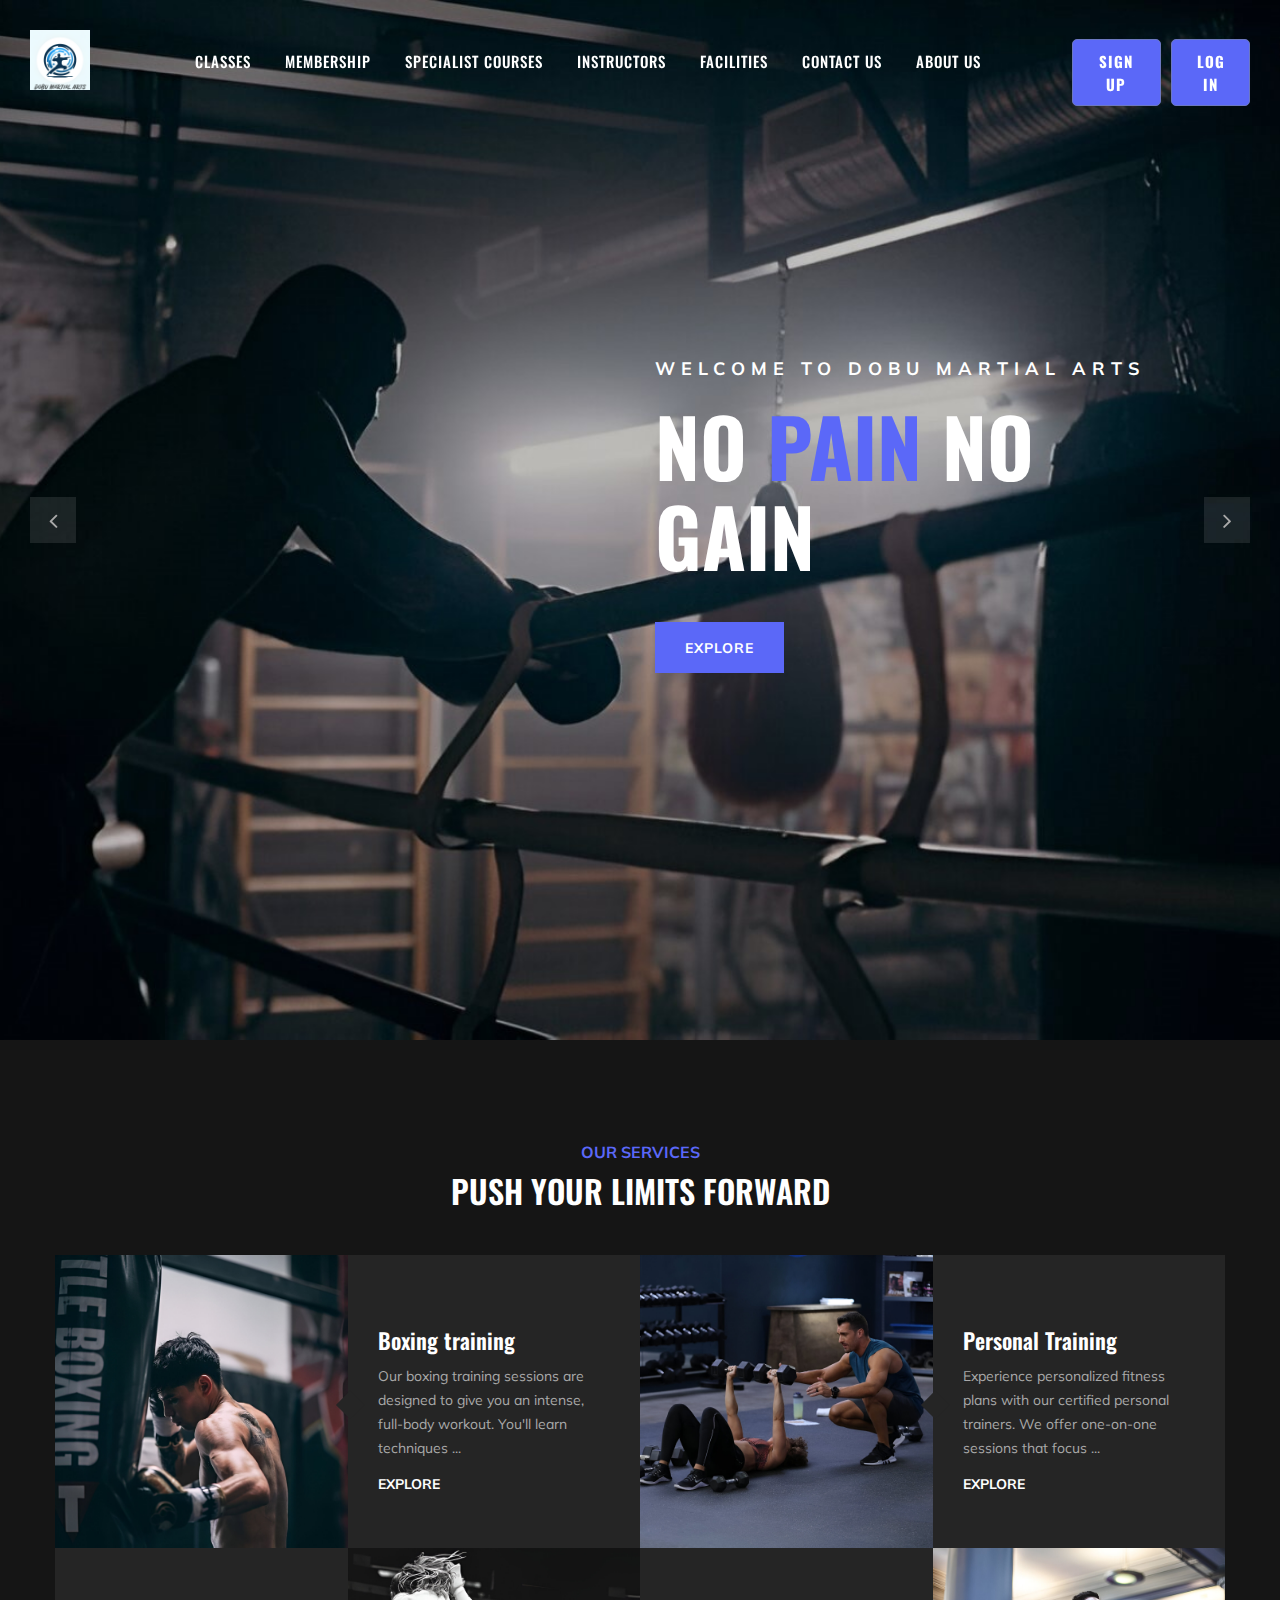
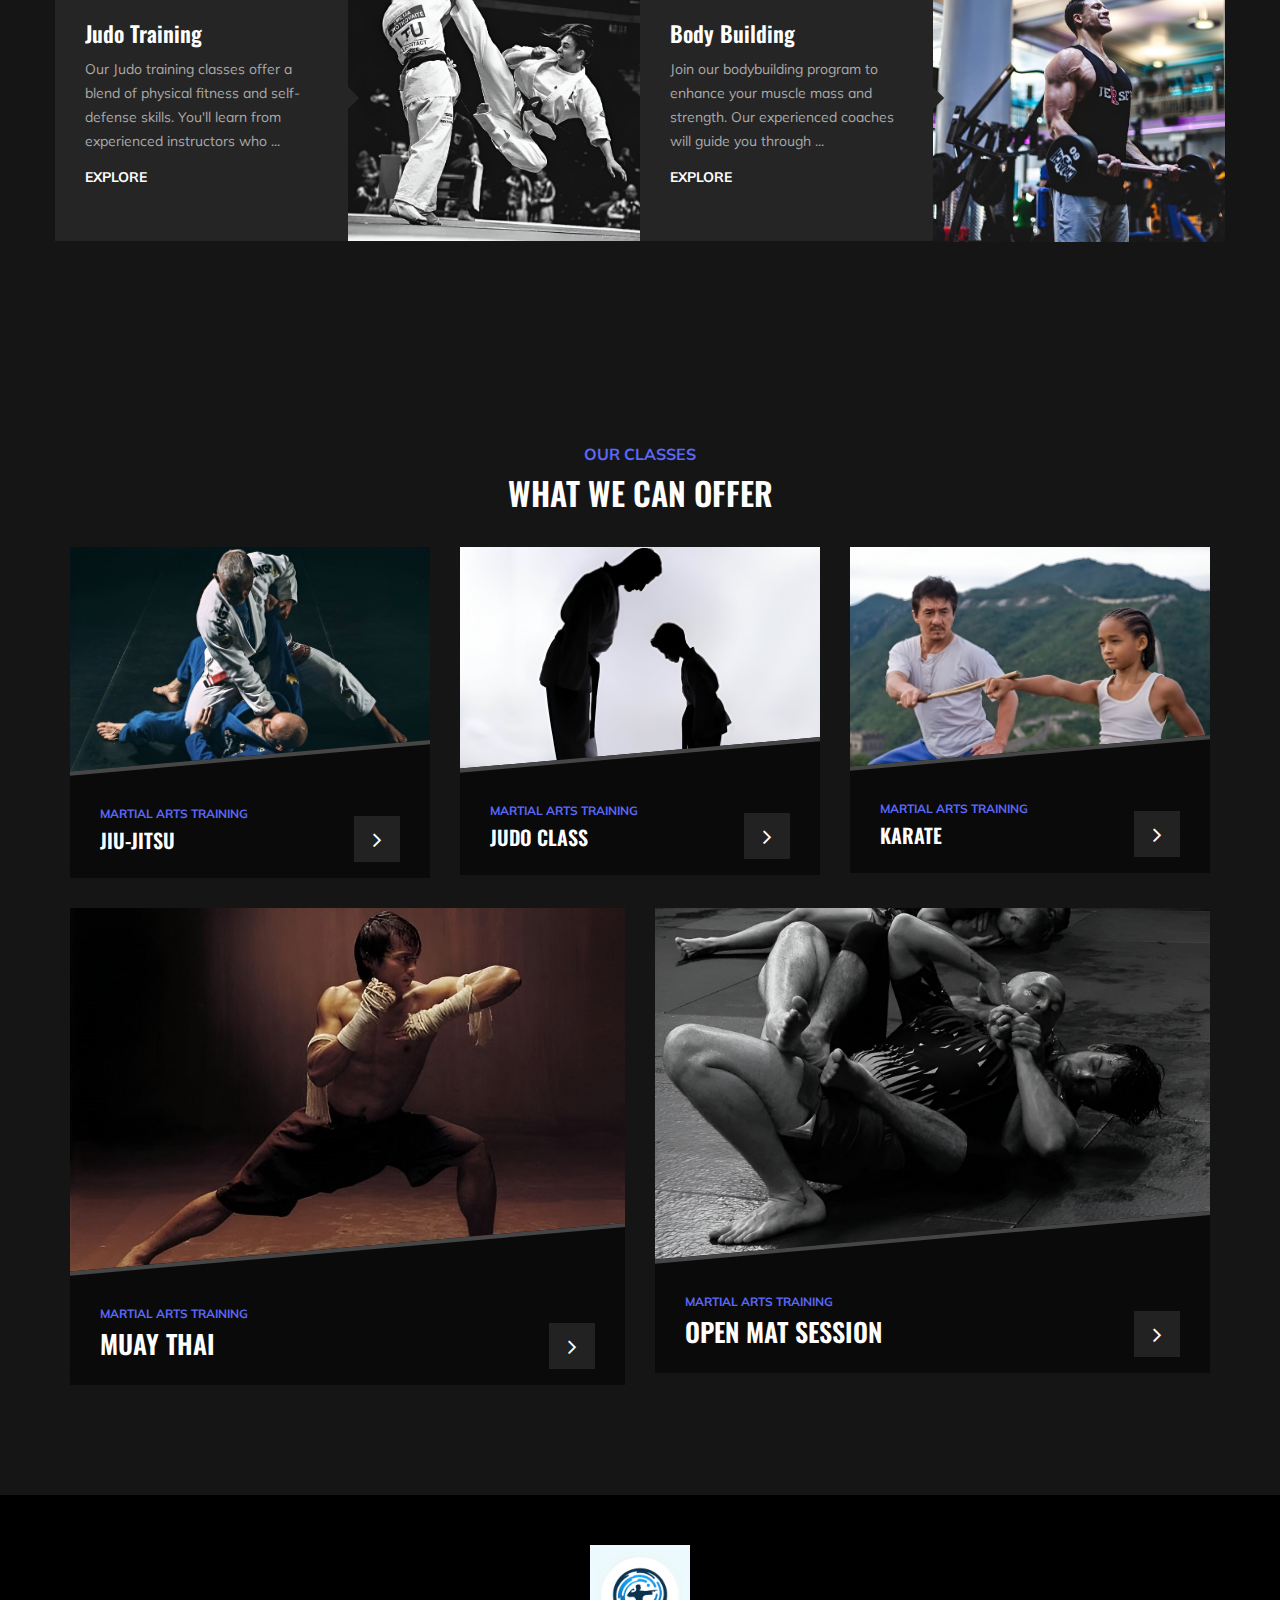
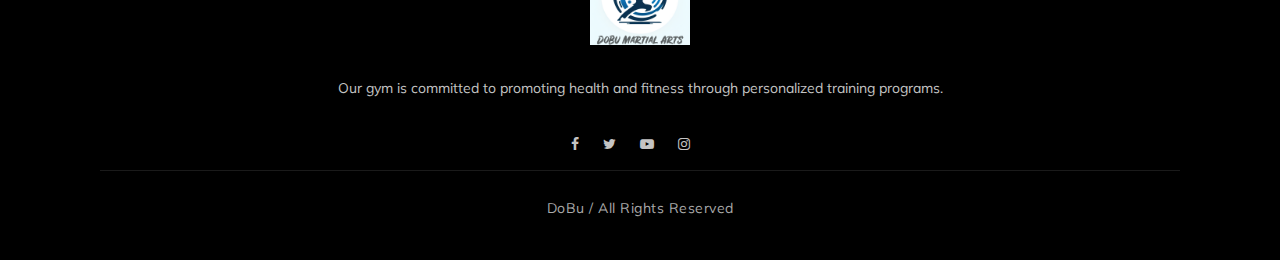
==== commit 486e093f: "Create Instructor App" ====
--- a/src/index.html
+++ b/src/index.html
@@ -46,7 +46,7 @@
             <li><a href="Classes.html">Classes</a></li>
             <li><a href="Membership.html">Membership</a></li>
             <li><a href="specialCourse.html">Specialist Courses</a></li>
-            <li><a href="">Instructors</a></li>
+            <li><a href="instructor.html">Instructors</a></li>
             <li><a href="">Facilities</a></li>
             <li><a href="#">Contact Us</a></li>
             <li><a href="">About Us</a></li>
@@ -78,7 +78,7 @@
                 <li><a href="Classes.html">Classes</a></li>
                 <li><a href="Membership.html">Membership</a></li>
                 <li><a href="specialCourse.html">Specialist Courses</a></li>
-                <li><a href="">Instructors</a></li>
+                <li><a href="instructor.html">Instructors</a></li>
                 <li><a href="">Facilities</a></li>
                 <li><a href="#">Contact Us</a></li>
                 <li><a href="">About Us</a></li>
@@ -300,8 +300,8 @@
                   ><img
                     src="../img/DoBu logo-1.png"
                     alt="DoBu Logo"
-                    height="70px"
-                    width="70px"
+                    height="100px"
+                    width="100px"
                 /></a>
               </div>
               <p>
--- a/css/style.css
+++ b/css/style.css
@@ -925,126 +925,95 @@
 }
 
 /*---------------------
-  Team Section
+  instructor Section
 -----------------------*/
 
-.team-section {
-	background: #151515;
-}
-
-.team-section.team-page {
-	padding-bottom: 70px;
-}
-
-.team-section.team-page .ts-item {
-	margin-bottom: 30px;
-}
-
-.team-section.team-page .ts-item:hover .ts_text {
-	bottom: -30px;
-}
-
-.team-section.team-page .ts-item .tt_social {
-	-webkit-transform: skewY(5deg);
-	-ms-transform: skewY(5deg);
-	transform: skewY(5deg);
-	margin-top: 13px;
-}
-
-.team-section.team-page .ts-item .tt_social a {
+.instructor-section {
+    background: #151515;
+}
+
+.instructor-item {
+    margin-bottom: 40px;
+}
+
+.instructor-item .ii-pic {
+    float: left;
+}
+
+.instructor-item .ii-pic img {
+    width: 360px;
+    height: 240px;
+    min-width: 100%;
+}
+
+.instructor-item .ii-text {
+    border: 1px solid #363636;
+    overflow: hidden;
+    height: 240px;
+    padding: 32px 30px 0 30px;
+}
+
+.instructor-item .ii-text h5 {
+    margin-bottom: 10px;
+	font-size: 30px;
+	color: rgb(219, 219, 219);
+}
+
+.instructor-item .ii-text h5 a {
+    font-size: 20px;
+    color: #ffffff;
+    font-weight: 600;
+    line-height: 28px;
+}
+
+.instructor-item .ii-text ul {
+    margin-bottom: 18px;
+}
+
+.instructor-item .ii-text ul li {
+    font-size: 12px;
+    color: #888888;
+    display: inline-block;
+    list-style: none;
+    margin-right: 25px;
+    position: relative;
+}
+
+.instructor-item .ii-text ul li:after {
+    position: absolute;
+    right: -15px;
+    top: 0;
+    content: "|";
+}
+
+.instructor-item .ii-text ul li:last-child {
+    margin-right: 0;
+}
+
+.instructor-item .ii-text ul li:last-child:after {
+    display: none;
+}
+
+.instructor-item .ii-text p {
+    color: #c4c4c4;
+    line-height: 22px;
+    margin-bottom: 0;
+}
+
+.ii-btn {
+	padding: 11px;
+	border-radius: 5px;
+	transition: 0.5s;
+	background: rgba(255, 255, 255, 0.3);
+	color: #ffffff;
+	font-weight: 700;
+	border-radius: 7px;
 	font-size: 14px;
-	color: #c4c4c4;
-	margin-right: 10px;
-}
-
-.team-section.team-page .ts-item .tt_social a:last-child {
-	margin-right: 0;
-}
-
-.team-title .section-title {
-	text-align: left;
-	float: left;
-}
-
-.primary-btn.appoinment-btn {
-	background: transparent;
-	border: 2px solid#5b68f8;
-	float: right;
-	margin-top: 10px;
-}
-
-.ts-slider .col-lg-4 {
-	max-width: 100%;
-}
-
-.ts-slider.owl-carousel .owl-dots {
-	text-align: center;
-	margin-top: 30px;
-}
-
-.ts-slider.owl-carousel .owl-dots button {
-	height: 4px;
-	width: 20px;
-	background: #5c5c5c;
-	margin-right: 15px;
-	-webkit-transform: skewY(-5deg);
-	-ms-transform: skewY(-5deg);
-	transform: skewY(-5deg);
-}
-
-.ts-slider.owl-carousel .owl-dots button.active {
+}
+
+.ii-btn:hover {
 	background: #5b68f8;
-}
-
-.ts-slider.owl-carousel .owl-dots button:last-child {
-	margin-right: 0;
-}
-
-.ts-item {
-	height: 450px;
-	position: relative;
-	overflow: hidden;
-}
-
-.ts-item:hover .ts_text {
-	bottom: -35px;
-}
-
-.ts-item .ts_text {
-	padding: 40px 0 60px;
-	text-align: center;
-	background: #0a0a0a;
-	border-top: 4px solid #464646;
-	-webkit-transform: skewY(-5deg);
-	-ms-transform: skewY(-5deg);
-	transform: skewY(-5deg);
-	position: absolute;
-	left: 0;
-	bottom: -250px;
-	width: 100%;
-	-webkit-transition: all 0.3s;
-	-o-transition: all 0.3s;
-	transition: all 0.3s;
-}
-
-.ts-item .ts_text h4 {
-	color: #ffffff;
-	font-weight: 600;
-	margin-bottom: 14px;
-	-webkit-transform: skewY(5deg);
-	-ms-transform: skewY(5deg);
-	transform: skewY(5deg);
-}
-
-.ts-item .ts_text span {
-	display: block;
-	font-size: 12px;
-	font-weight: 700;
-	color: #aaaaaa;
-	text-transform: uppercase;
-	-webkit-transform: skewY(5deg);
-	-ms-transform: skewY(5deg);
-	transform: skewY(5deg);
+	transition: 0.5s;
 }
 
 /*---------------------
@@ -1987,111 +1956,6 @@
 	border: none;
 	padding: 15px 0;
 	background: #5b68f8;
-}
-
-/*---------------------
-  Blog Section
------------------------*/
-
-.blog-section {
-	background: #151515;
-}
-
-.blog-section .sidebar-option {
-	padding-left: 70px;
-}
-
-.blog-item {
-	margin-bottom: 40px;
-}
-
-.blog-item .bi-pic {
-	float: left;
-}
-
-.blog-item .bi-pic img {
-	width: 360px;
-	height: 240px;
-	min-width: 100%;
-}
-
-.blog-item .bi-text {
-	border: 1px solid #363636;
-	overflow: hidden;
-	height: 240px;
-	padding: 32px 30px 0 30px;
-}
-
-.blog-item .bi-text h5 {
-	margin-bottom: 10px;
-}
-
-.blog-item .bi-text h5 a {
-	font-size: 20px;
-	color: #ffffff;
-	font-weight: 600;
-	line-height: 28px;
-}
-
-.blog-item .bi-text ul {
-	margin-bottom: 18px;
-}
-
-.blog-item .bi-text ul li {
-	font-size: 12px;
-	color: #888888;
-	display: inline-block;
-	list-style: none;
-	margin-right: 25px;
-	position: relative;
-}
-
-.blog-item .bi-text ul li:after {
-	position: absolute;
-	right: -15px;
-	top: 0;
-	content: "|";
-}
-
-.blog-item .bi-text ul li:last-child {
-	margin-right: 0;
-}
-
-.blog-item .bi-text ul li:last-child:after {
-	display: none;
-}
-
-.blog-item .bi-text p {
-	color: #c4c4c4;
-	line-height: 22px;
-	margin-bottom: 0;
-}
-
-.blog-pagination {
-	padding-top: 10px;
-}
-
-.blog-pagination a {
-	display: inline-block;
-	font-size: 18px;
-	color: #ffffff;
-	text-transform: uppercase;
-	padding: 10px 20px;
-	font-weight: 500;
-	margin-right: 15px;
-	background: #252525;
-	font-family: "Oswald", sans-serif;
-	-webkit-transition: all 0.3s;
-	-o-transition: all 0.3s;
-	transition: all 0.3s;
-}
-
-.blog-pagination a:last-child {
-	margin-right: 0;
-}
-
-.blog-pagination a:hover {
-	background: #555555;
 }
 
 /*--------------------------
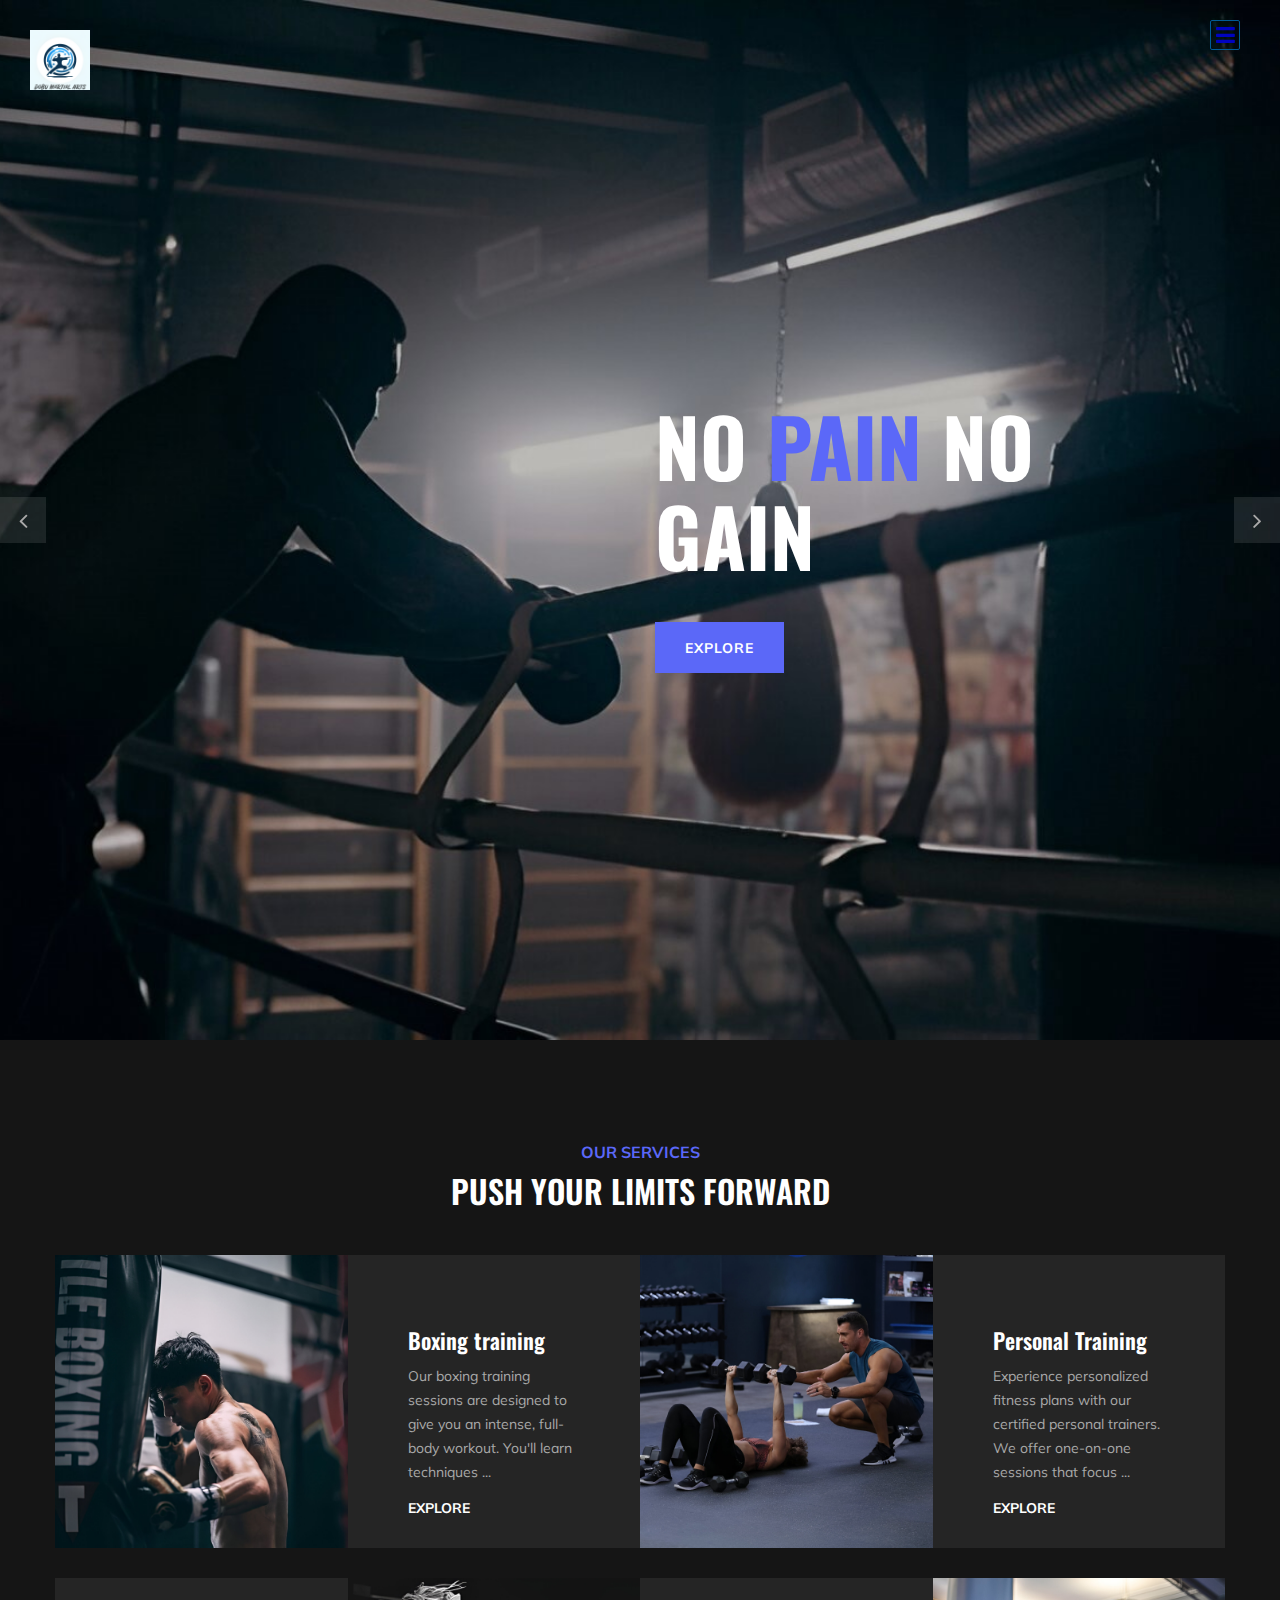
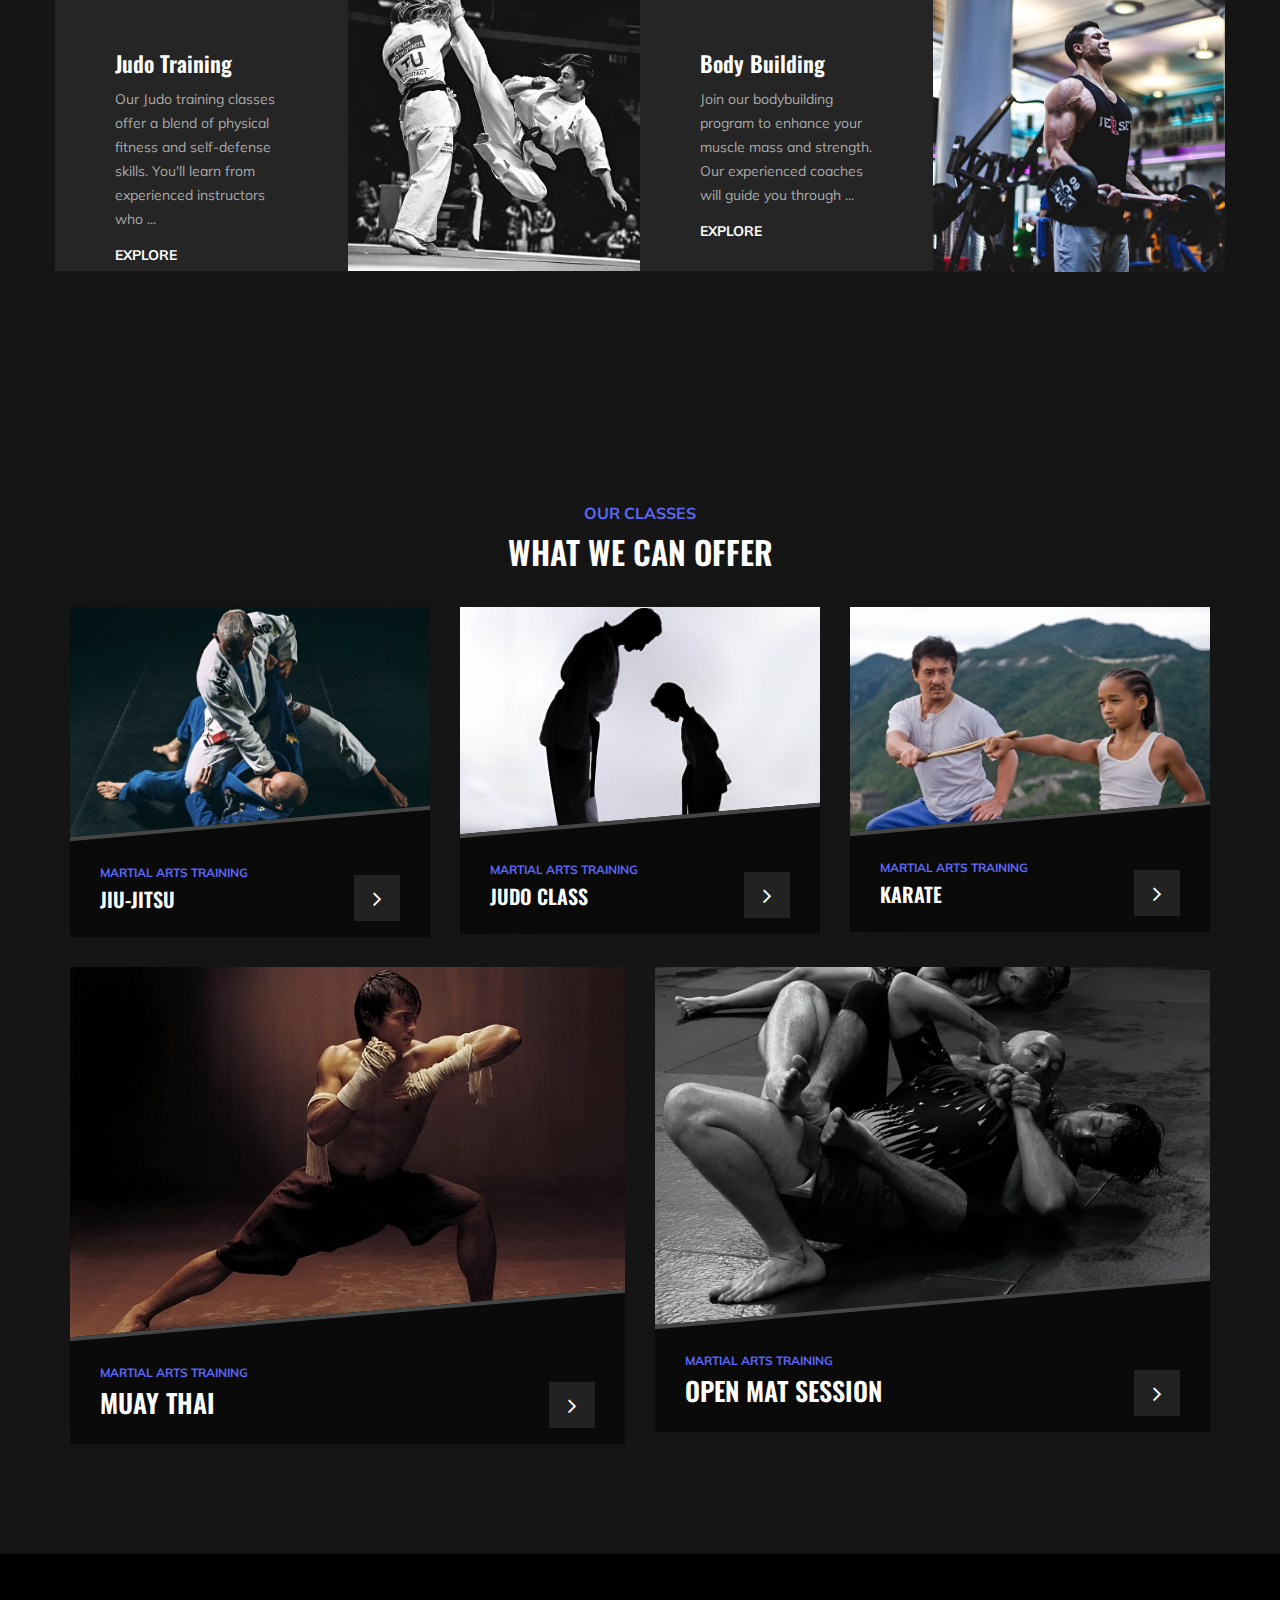
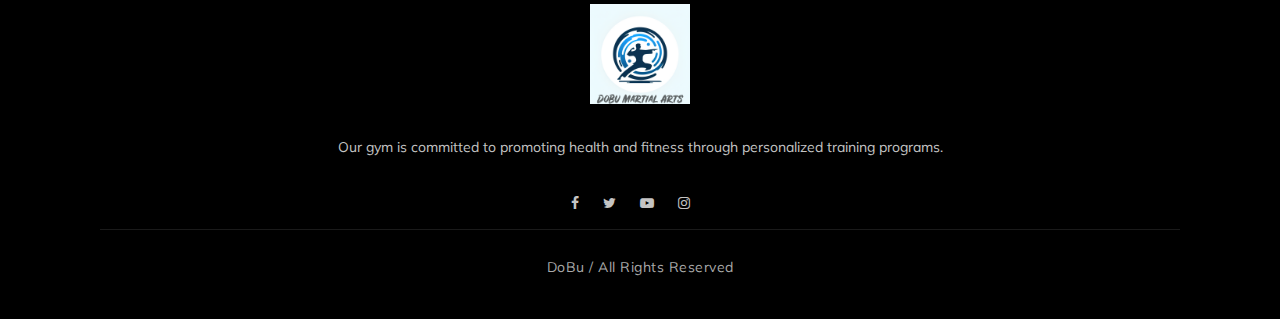
==== commit 22810f9a: "Finish the DuBo Martial Arts Training Website" ====
--- a/src/index.html
+++ b/src/index.html
@@ -38,21 +38,25 @@
     <!-- Offcanvas Menu Section Begin -->
     <div class="offcanvas-menu-overlay"></div>
     <div class="offcanvas-menu-wrapper">
-      <div class="canvas-close">
-        <i class="fa fa-close"></i>
-      </div>
-      <nav class="canvas-menu mobile-menu">
-        <ul>
-            <li><a href="Classes.html">Classes</a></li>
-            <li><a href="Membership.html">Membership</a></li>
-            <li><a href="specialCourse.html">Specialist Courses</a></li>
-            <li><a href="instructor.html">Instructors</a></li>
-            <li><a href="">Facilities</a></li>
-            <li><a href="#">Contact Us</a></li>
-            <li><a href="">About Us</a></li>
-          </ul>
-      </nav>
-      <div id="mobile-menu-wrap"></div>
+        <div class="canvas-close">
+            <i class="fa fa-close"></i>
+        </div>
+        <nav class="canvas-menu mobile-menu">
+            <ul>
+                <li><a href="Classes.html">Classes</a></li>
+                <li><a href="Membership.html">Membership</a></li>
+                <li><a href="specialCourse.html">Specialist Courses</a></li>
+                <li><a href="instructor.html">Instructors</a></li>
+                <li><a href="Facilities.html">Facilities</a></li>
+                <li><a href="Contactus.html">Contact Us</a></li>
+                <li><a href="aboutus.html">About Us</a></li>
+            </ul>
+        </nav>
+        <div id="mobile-menu-wrap"></div>
+        <div class="button-container mt-3">
+            <a href="SignUp.html" class="btn">Sign Up</a>
+            <a href="logIn.html" class="btn">Log In</a>
+        </div>
     </div>
     <!-- Offcanvas Menu Section End -->
 
@@ -79,17 +83,17 @@
                 <li><a href="Membership.html">Membership</a></li>
                 <li><a href="specialCourse.html">Specialist Courses</a></li>
                 <li><a href="instructor.html">Instructors</a></li>
-                <li><a href="">Facilities</a></li>
-                <li><a href="#">Contact Us</a></li>
-                <li><a href="">About Us</a></li>
+                <li><a href="Facilities.html">Facilities</a></li>
+                <li><a href="Contactus.html">Contact Us</a></li>
+                <li><a href="aboutus.html">About Us</a></li>
               </ul>
             </nav>
           </div>
           <div class="col-lg-2">
             <div class="top-option">
               <div class="button-container">
-                <a href="" class="btn">Sign Up</a>
-                <a href="" class="btn">Log In</a>
+                <a href="SignUp.html" class="btn">Sign Up</a>
+                <a href="logIn.html" class="btn">Log In</a>
               </div>
             </div>
           </div>
--- a/css/style.css
+++ b/css/style.css
@@ -259,21 +259,13 @@
 	}
 }
 
-.spacial-controls {
-	position: fixed;
-	width: 111px;
-	height: 91px;
-	top: 0;
-	right: 0;
-	z-index: 999;
-}
-
-.spacial-controls .search-switch {
-	display: block;
-	height: 100%;
-	padding-top: 30px;
-	background: #323232;
-	text-align: center;
+.search-switch {
+	color: #5b68f8;
+	padding: 40px 0px;
+	font-size: 30px;
+	position: absolute;
+	right: -100px;
+	bottom: 750px;
 	cursor: pointer;
 }
 
@@ -446,7 +438,7 @@
 
 /*---------------------
   Hero Section
------------------------*/
+-----------------------*/S
 
 .hs-slider.owl-carousel .owl-item.active .hs-item .hi-text span {
 	position: relative;
@@ -727,58 +719,121 @@
 
 
 /*---------------------
-  Banner Section
+  Get Touch Section
 -----------------------*/
 
-.banner-section {
-	height: 550px;
-	display: -webkit-box;
-	display: -ms-flexbox;
-	display: flex;
-	-webkit-box-align: center;
-	-ms-flex-align: center;
-	align-items: center;
-	-webkit-box-pack: center;
-	-ms-flex-pack: center;
-	justify-content: center;
-}
-
-.bs-text.service-banner .bt-tips {
-	margin-bottom: 35px;
-}
-
-.bs-text h2 {
-	font-size: 48px;
-	color: #ffffff;
-	font-weight: 700;
-	text-transform: uppercase;
-	margin-bottom: 25px;
-}
-
-.bs-text .bt-tips {
-	font-size: 20px;
-	color: #c4c4c4;
-	font-weight: 700;
-	text-transform: uppercase;
-	margin-bottom: 45px;
-}
-
-.bs-text .primary-btn {
-	background: transparent;
-	border: 2px solid #5b68f8;
-}
-
-.bs-text .play-btn {
+.gettouch-section {
+	background: #0a0a0a;
+	padding: 30px 0 15px;
+}
+
+.gt-text {
+	overflow: hidden;
+	margin-bottom: 30px;
+}
+
+.gt-text i {
+	font-size: 30px;
+	color: #ffffff;
 	display: inline-block;
-	height: 70px;
-	width: 70px;
+	height: 65px;
+	width: 65px;
 	background: #5b68f8;
 	border-radius: 50%;
-	line-height: 70px;
+	line-height: 65px;
 	text-align: center;
-	font-size: 36px;
-	color: #ffffff;
-}
+	float: left;
+	margin-right: 20px;
+}
+
+.gt-text p {
+	overflow: hidden;
+	color: #ffffff;
+	margin-bottom: 0;
+	padding-top: 10px;
+}
+
+.gt-text ul {
+	overflow: hidden;
+	padding-top: 20px;
+}
+
+.gt-text ul li {
+	list-style: none;
+	font-size: 14px;
+	color: #ffffff;
+	margin-right: 25px;
+	display: inline-block;
+	position: relative;
+}
+
+.gt-text ul li:after {
+	position: absolute;
+	right: -18px;
+	top: 0;
+	content: "|";
+	color: #545454;
+}
+
+.gt-text ul li:last-child {
+	margin-right: 0;
+}
+
+.gt-text ul li:last-child:after {
+	display: none;
+}
+
+.gt-text.email p {
+	padding-top: 20px;
+}
+
+/*---------------------
+  Footer
+-----------------------*/
+
+.footer-section {
+	background: #000000;
+	padding-top: 50px;
+}
+
+.fs-about {
+	margin-bottom: 30px;
+}
+
+.fs-about .fa-logo {
+	margin-bottom: 30px;
+}
+
+.fs-about .fa-logo a {
+	display: inline-block;
+}
+
+.fs-about p {
+	line-height: 26px;
+	color: #c4c4c4;
+}
+
+.fa-social a {
+	font-size: 14px;
+	color: #c4c4c4;
+	margin-right: 20px;
+}
+
+.copyright-text {
+	font-size: 14px;
+	color: #c4c4c4;
+	letter-spacing: 0.5px;
+	border-top: 1px solid #1a1a1a;
+	padding: 25px 0;
+	margin-top: 15px;
+}
+
+.copyright-text a,
+.copyright-text i {
+	color: #5b68f8;
+}
+
+/* ----------------------------------- Other Pages Styles ----------------------------------- */
 
 /*---------------------
   Membership Section
@@ -866,65 +921,6 @@
 }
 
 /*---------------------
-  Gallery Section
------------------------*/
-
-.gallery-section {
-	background: #151515;
-	overflow: hidden;
-}
-
-.gallery-section.gallery-page {
-	padding-top: 10px;
-}
-
-.grid-sizer {
-	width: calc(25% - 10px);
-}
-
-.gallery {
-	margin-right: -10px;
-}
-
-.gallery .gs-item {
-	height: 472px;
-	width: calc(25% - 10px);
-	float: left;
-	margin-right: 10px;
-	margin-bottom: 10px;
-}
-
-.gallery .gs-item:hover .thumb-icon {
-	opacity: 1;
-	visibility: visible;
-}
-
-.gallery .gs-item .thumb-icon {
-	font-size: 48px;
-	color: #5b68f8;
-	display: -webkit-box;
-	display: -ms-flexbox;
-	display: flex;
-	-webkit-box-align: center;
-	-ms-flex-align: center;
-	align-items: center;
-	-webkit-box-pack: center;
-	-ms-flex-pack: center;
-	justify-content: center;
-	height: 100%;
-	cursor: pointer;
-	opacity: 0;
-	visibility: hidden;
-	-webkit-transition: all 0.3s;
-	-o-transition: all 0.3s;
-	transition: all 0.3s;
-}
-
-.gallery .gs-item.grid-wide {
-	width: calc(50% - 10px);
-}
-
-/*---------------------
   instructor Section
 -----------------------*/
 
@@ -941,16 +937,16 @@
 }
 
 .instructor-item .ii-pic img {
-    width: 360px;
-    height: 240px;
-    min-width: 100%;
+	min-width: 100%;
+	min-height: 100%;
+    object-fit: cover;
+	border: 1px solid #363636;
 }
 
 .instructor-item .ii-text {
     border: 1px solid #363636;
     overflow: hidden;
-    height: 240px;
-    padding: 32px 30px 0 30px;
+    padding: 32px 30px 20px 40px;
 }
 
 .instructor-item .ii-text h5 {
@@ -1016,243 +1012,247 @@
 	transition: 0.5s;
 }
 
+
 /*---------------------
-  Get Touch Section
+  Facilities Section
 -----------------------*/
 
-.gettouch-section {
-	background: #0a0a0a;
-	padding: 30px 0 15px;
-}
-
-.gt-text {
+.facilities-section {
+	background: #151515;
+	padding-bottom: 80px;
+}
+
+.facilities-section .section-title {
+	margin-bottom: 35px;
+}
+
+.facility-item {
 	overflow: hidden;
 	margin-bottom: 30px;
 }
 
-.gt-text i {
-	font-size: 30px;
-	color: #ffffff;
+.facility-item .fi-pic img {
+	min-width: 100%;
+}
+
+.facility-item .fi-text {
+	background: #0a0a0a;
+	position: relative;
+	padding: 10px 30px 26px 30px;
+	z-index: 1;
+}
+
+.facility-item .fi-text:after {
+	position: absolute;
+	left: -5px;
+	top: -44px;
+	height: 100px;
+	width: 600px;
+	border-top: 4px solid #464646;
+	background: #0a0a0a;
+	content: "";
+	-webkit-transform: rotate(-5deg);
+	-ms-transform: rotate(-5deg);
+	transform: rotate(-5deg);
+	z-index: -1;
+}
+
+.facility-item .fi-text span {
+	color: #5b68f8;
+	font-size: 12px;
+	text-transform: uppercase;
+	font-weight: 700;
+}
+
+.facility-item .fi-text h5 {
+	font-size: 20px;
+	color: #ffffff;
+	font-weight: 600;
+	text-transform: uppercase;
+	margin-top: 4px;
+}
+
+.facility-item .fi-text h4 {
+	font-size: 26px;
+	color: #ffffff;
+	font-weight: 600;
+	text-transform: uppercase;
+	margin-top: 4px;
+}
+
+.facility-item .fi-text a {
 	display: inline-block;
-	height: 65px;
-	width: 65px;
-	background: #5b68f8;
-	border-radius: 50%;
-	line-height: 65px;
+	width: 46px;
+	height: 46px;
+	background: rgba(255, 255, 255, 0.1);
+	line-height: 46px;
 	text-align: center;
-	float: left;
-	margin-right: 20px;
-}
-
-.gt-text p {
-	overflow: hidden;
-	color: #ffffff;
-	margin-bottom: 0;
-	padding-top: 10px;
-}
-
-.gt-text ul {
-	overflow: hidden;
-	padding-top: 20px;
-}
-
-.gt-text ul li {
-	list-style: none;
-	font-size: 14px;
-	color: #ffffff;
-	margin-right: 25px;
-	display: inline-block;
-	position: relative;
-}
-
-.gt-text ul li:after {
+	font-size: 24px;
+	color: #ffffff;
 	position: absolute;
-	right: -18px;
-	top: 0;
-	content: "|";
-	color: #545454;
-}
-
-.gt-text ul li:last-child {
-	margin-right: 0;
-}
-
-.gt-text ul li:last-child:after {
-	display: none;
-}
-
-.gt-text.email p {
-	padding-top: 20px;
-}
-
-/*---------------------
-  Footer
------------------------*/
-
-.footer-section {
-	background: #000000;
-	padding-top: 50px;
-}
-
-.fs-about {
-	margin-bottom: 30px;
-}
-
-.fs-about .fa-logo {
-	margin-bottom: 30px;
-}
-
-.fs-about .fa-logo a {
-	display: inline-block;
-}
-
-.fs-about p {
-	line-height: 26px;
-	color: #c4c4c4;
-}
-
-.fa-social a {
-	font-size: 14px;
-	color: #c4c4c4;
-	margin-right: 20px;
-}
-
-.copyright-text {
-	font-size: 14px;
-	color: #c4c4c4;
-	letter-spacing: 0.5px;
-	border-top: 1px solid #1a1a1a;
-	padding: 25px 0;
-	margin-top: 15px;
-}
-
-.copyright-text a,
-.copyright-text i {
-	color: #5b68f8;
-}
-
-/* ----------------------------------- Other Pages Styles ----------------------------------- */
-
-/*---------------------
-  Breadcrumb Section
------------------------*/
-
-.breadcrumb-section {
-	height: 500px;
-	padding-top: 230px;
-}
-
-.breadcrumb-text h2 {
-	font-size: 60px;
-	color: #ffffff;
-	font-weight: 600;
-	text-transform: uppercase;
-	margin-bottom: 15px;
-}
-
-.breadcrumb-text .bt-option a {
-	font-size: 18px;
-	color: #ffffff;
-	font-weight: 700;
-	display: inline-block;
-	position: relative;
-	margin-right: 20px;
-}
-
-.breadcrumb-text .bt-option a:after {
-	position: absolute;
-	right: -14px;
-	top: 6px;
-	font-family: "FontAwesome";
-	content: "";
-	font-size: 13px;
-	font-weight: 400;
-}
-
-.breadcrumb-text .bt-option span {
-	font-size: 18px;
-	color: #5b68f8;
-	font-weight: 700;
+	right: 30px;
+	bottom: 16px;
 }
 
 /*---------------------
   About Us Section
 -----------------------*/
 
-.about-video {
-	height: 640px;
-	display: -webkit-box;
-	display: -ms-flexbox;
+.aboutus-section {
+	background: #151515;
+	color: #ffffff;
+	padding-top: 90px;
+}
+
+.aboutus-section .container-fluid {
+	padding: 0;
+}
+
+.aboutus-section .about-img img {
+	width: 100%;
+	height: 100%;
+	object-fit: cover;
+	margin-top: 50px;
+}
+
+.aboutus-section .about-text {
+	padding: 30px 50px;
 	display: flex;
-	-webkit-box-align: center;
-	-ms-flex-align: center;
-	align-items: center;
-	-webkit-box-pack: center;
-	-ms-flex-pack: center;
+	flex-direction: column;
 	justify-content: center;
 }
 
-.about-video .play-btn {
-	display: inline-block;
-	height: 70px;
-	width: 70px;
-	background: #5b68f8;
-	border-radius: 50%;
-	line-height: 70px;
-	text-align: center;
-	font-size: 36px;
-	color: #ffffff;
-}
-
-.about-text {
-	background: #000000;
-	height: 640px;
-	padding: 120px 70px 0 70px;
-}
-
-.about-text .section-title {
+.aboutus-section .section-title {
 	text-align: left;
 	margin-bottom: 30px;
 }
 
-.about-text .at-desc {
-	margin-bottom: 27px;
-}
-
-.about-text .at-desc p {
-	color: #c4c4c4;
-}
-
-.about-text .about-bar .ab-item {
+.aboutus-section .section-title span {
+	color: #5b68f8;
+	font-size: 24px;
+	font-weight: bold;
+}
+
+.aboutus-section .section-title h2 {
+	font-size: 36px;
+	margin-top: 10px;
+	margin-bottom: 20px;
+}
+
+.aboutus-section .at-desc p {
+	color: #c4c4c4;
+	font-size: 16px;
+	line-height: 1.6;
+	margin-bottom: 30px;
+}
+
+.aboutus-section .about-bar .ab-item {
 	margin-bottom: 34px;
 }
 
-.about-text .about-bar .ab-item p {
+.aboutus-section .about-bar .ab-item p {
 	color: #ffffff;
 	margin-bottom: 13px;
-}
-
-.about-text .about-bar .ab-item .barfiller {
+	font-weight: bold;
+	font-size: 18px;
+}
+
+.aboutus-section .about-bar .barfiller {
 	background: #2d2d2d;
-	height: 5px;
-	border: none;
-	margin-bottom: 0;
-}
-
-.about-text .about-bar .ab-item .barfiller .tip {
-	margin-top: 0;
-	padding: 0;
+	height: 10px;
+	border-radius: 5px;
+	overflow: hidden;
+	position: relative;
+}
+
+.aboutus-section .about-bar .barfiller .fill {
+	background: #5b68f8;
+	height: 100%;
+	width: 0;
+	transition: width 1.5s ease-in-out;
+}
+
+.aboutus-section .about-bar .barfiller .tip {
+	color: #ffffff;
 	font-size: 14px;
-	color: #ffffff;
-	background: transparent;
-	position: initial !important;
-	float: right;
-	margin-top: -40px;
-}
-
-.about-text .about-bar .ab-item .barfiller .tip:after {
+	position: absolute;
+	right: 0;
+	top: -30px;
+	transform: translateX(50%);
+	background: #5b68f8;
+	padding: 2px 10px;
+	border-radius: 3px;
 	display: none;
 }
+
+.aboutus-section .about-bar .barfiller:hover .tip {
+	display: block;
+}
+
+.hero-status-section {
+	display: flex;
+	align-items: center;
+	justify-content: space-between;
+	background: #151515;
+	color: #ffffff;
+	padding: 50px 70px;
+	min-height: 600px;
+}
+
+.hero-status-section .hero-content {
+	max-width: 50%;
+}
+
+.hero-status-section .hero-content h1 {
+	font-size: 48px;
+	font-weight: bold;
+	margin-bottom: 20px;
+	color: #ffffff;
+}
+
+.hero-status-section .hero-content p {
+	font-size: 16px;
+	line-height: 1.6;
+	margin-bottom: 30px;
+}
+
+.stats-container {
+	display: flex;
+	justify-content: center;
+	align-items: center;
+	border-top: 5px solid #ffffff;
+	border-bottom: 5px solid #ffffff;
+	padding : 40px 0px 20px;
+}
+
+.stat-item {
+	margin: 0 20px;
+}
+
+.stat-item h3 {
+	font-size: 48px;
+	font-weight: bold;
+	margin: 0;
+	color: #ffffff;
+}
+
+.stat-item p {
+	font-size: 14px;
+	text-transform: uppercase;
+	letter-spacing: 1.5px;
+	margin: 10px 0 0;
+	color: #888888;
+	font-weight: 600;
+}
+
+.hero-status-section .hero-image img {
+	position: absolute;
+	top: 870px;
+	right: 70px;
+	max-height: 600px;
+	object-fit: cover;
+}
+
 
 /*---------------------
   Testimonial Section
@@ -1593,680 +1593,6 @@
 	color: #a9a9a9;
 }
 
-/*---------------------
-  Class Details Section
------------------------*/
-
-.class-details-section {
-	background: #151515;
-	padding-bottom: 60px;
-}
-
-.class-details-text .cd-pic {
-	margin-bottom: 45px;
-}
-
-.class-details-text .cd-pic img {
-	min-width: 100%;
-}
-
-.class-details-text .cd-text {
-	margin-bottom: 33px;
-}
-
-.class-details-text .cd-text .cd-single-item h3 {
-	color: #ffffff;
-	font-weight: 600;
-	text-transform: uppercase;
-	margin-bottom: 28px;
-}
-
-.class-details-text .cd-text .cd-single-item p {
-	color: #c4c4c4;
-}
-
-.class-details-text .cd-trainer .cd-trainer-pic img {
-	min-width: 100%;
-}
-
-.class-details-text .cd-trainer .cd-trainer-text {
-	position: relative;
-}
-
-.class-details-text .cd-trainer .cd-trainer-text .trainer-title {
-	margin-bottom: 18px;
-}
-
-.class-details-text .cd-trainer .cd-trainer-text .trainer-title h4 {
-	color: #ffffff;
-	font-weight: 600;
-	margin-bottom: 6px;
-}
-
-.class-details-text .cd-trainer .cd-trainer-text .trainer-title span {
-	font-size: 12px;
-	color: #aaaaaa;
-	text-transform: uppercase;
-}
-
-.class-details-text .cd-trainer .cd-trainer-text .trainer-social {
-	position: absolute;
-	right: 0;
-	top: 20px;
-}
-
-.class-details-text .cd-trainer .cd-trainer-text .trainer-social a {
-	display: inline-block;
-	font-size: 14px;
-	color: #c4c4c4;
-	margin-right: 9px;
-}
-
-.class-details-text .cd-trainer .cd-trainer-text .trainer-social a:last-child {
-	margin-right: 0;
-}
-
-.class-details-text .cd-trainer .cd-trainer-text p {
-	color: #c4c4c4;
-}
-
-.class-details-text .cd-trainer .cd-trainer-text .trainer-info {
-	margin-top: 28px;
-	margin-bottom: 26px;
-}
-
-.class-details-text .cd-trainer .cd-trainer-text .trainer-info li {
-	font-size: 14px;
-	color: #c4c4c4;
-	list-style: none;
-	padding-bottom: 8px;
-	border-bottom: 1px solid #252525;
-	margin-bottom: 10px;
-}
-
-.class-details-text .cd-trainer .cd-trainer-text .trainer-info li:last-child {
-	padding-bottom: 0;
-	margin-bottom: 0;
-	border-bottom: none;
-}
-
-.class-details-text .cd-trainer .cd-trainer-text .trainer-info li span {
-	color: #ffffff;
-	font-weight: 700;
-	width: 150px;
-	display: inline-block;
-}
-
-.sidebar-option {
-	padding-left: 40px;
-}
-
-.sidebar-option .so-categories {
-	margin-bottom: 40px;
-}
-
-.sidebar-option .so-categories .title {
-	font-size: 20px;
-	color: #ffffff;
-	font-weight: 600;
-	text-transform: uppercase;
-	margin-bottom: 24px;
-}
-
-.sidebar-option .so-categories ul li {
-	list-style: none;
-}
-
-.sidebar-option .so-categories ul li:hover a {
-	color: #5b68f8;
-}
-
-.sidebar-option .so-categories ul li:hover a span {
-	color: #ffffff;
-}
-
-.sidebar-option .so-categories ul li a {
-	font-size: 14px;
-	color: #c4c4c4;
-	line-height: 40px;
-	-webkit-transition: all 0.3s;
-	-o-transition: all 0.3s;
-	transition: all 0.3s;
-}
-
-.sidebar-option .so-categories ul li a span {
-	font-size: 12px;
-	float: right;
-}
-
-.sidebar-option .so-latest {
-	margin-bottom: 60px;
-}
-
-.sidebar-option .so-latest .title {
-	font-size: 20px;
-	color: #ffffff;
-	font-weight: 600;
-	text-transform: uppercase;
-	margin-bottom: 40px;
-}
-
-.sidebar-option .so-latest .latest-large {
-	height: 200px;
-	position: relative;
-	margin-bottom: 30px;
-}
-
-.sidebar-option .so-latest .latest-large .ll-text {
-	position: absolute;
-	left: 0;
-	bottom: 18px;
-	width: 100%;
-	padding: 0 25px;
-}
-
-.sidebar-option .so-latest .latest-large .ll-text h5 a {
-	color: #ffffff;
-	font-weight: 600;
-	line-height: 23px;
-}
-
-.sidebar-option .so-latest .latest-large .ll-text ul li {
-	list-style: none;
-	font-size: 12px;
-	color: #888888;
-	position: relative;
-	display: inline-block;
-	margin-right: 25px;
-}
-
-.sidebar-option .so-latest .latest-large .ll-text ul li:last-child {
-	margin-right: 0;
-}
-
-.sidebar-option .so-latest .latest-large .ll-text ul li:last-child:after {
-	display: none;
-}
-
-.sidebar-option .so-latest .latest-large .ll-text ul li:after {
-	position: absolute;
-	right: -16px;
-	top: 0;
-	content: "|";
-}
-
-.sidebar-option .so-latest .latest-item {
-	overflow: hidden;
-	margin-bottom: 30px;
-}
-
-.sidebar-option .so-latest .latest-item:last-child {
-	margin-bottom: 0;
-}
-
-.sidebar-option .so-latest .latest-item .li-pic {
-	float: left;
-	margin-right: 20px;
-}
-
-.sidebar-option .so-latest .latest-item .li-text {
-	overflow: hidden;
-}
-
-.sidebar-option .so-latest .latest-item .li-text h6 a {
-	font-size: 15px;
-	color: #ffffff;
-	line-height: 21px;
-}
-
-.sidebar-option .so-latest .latest-item .li-text .li-time {
-	display: inline-block;
-	font-size: 12px;
-	color: #888888;
-}
-
-.sidebar-option .so-banner {
-	height: 300px;
-	position: relative;
-}
-
-.sidebar-option .so-banner h5 {
-	font-size: 20px;
-	font-weight: 600;
-	color: #ffffff;
-	text-transform: uppercase;
-	position: absolute;
-	left: 0;
-	bottom: 30px;
-	width: 100%;
-	padding: 0 30px;
-}
-
-.sidebar-option .so-tags .title {
-	font-size: 20px;
-	color: #ffffff;
-	font-weight: 600;
-	text-transform: uppercase;
-	margin-bottom: 40px;
-}
-
-.sidebar-option .so-tags a {
-	display: inline-block;
-	font-size: 14px;
-	color: #c4c4c4;
-	padding: 10px 15px;
-	background: #252525;
-	margin-right: 5px;
-	margin-bottom: 10px;
-}
-
-/*------------------------
-  Bmi Calculator Section
--------------------------*/
-
-.bmi-calculator-section {
-	background: #151515;
-}
-
-.section-title.chart-title {
-	text-align: left;
-}
-
-.chart-table table {
-	border: 1px solid #363636;
-	width: 100%;
-}
-
-.chart-table table thead {
-	border-bottom: 1px solid #363636;
-}
-
-.chart-table table thead tr th {
-	background: #060606;
-	font-size: 14px;
-	color: #ffffff;
-	font-weight: 500;
-	text-transform: uppercase;
-	border-right: 1px solid #363636;
-	padding: 14px 0 11px 50px;
-}
-
-.chart-table table tbody tr:nth-child(even) {
-	background: #111111;
-}
-
-.chart-table table tbody tr td {
-	font-size: 14px;
-	color: #c4c4c4;
-	border-right: 1px solid #363636;
-	padding: 17px 0 17px 50px;
-}
-
-.chart-table table tbody tr td.point {
-	width: 200px;
-}
-
-.section-title.chart-calculate-title {
-	text-align: left;
-}
-
-.chart-calculate-form p {
-	color: #c4c4c4;
-	margin-bottom: 24px;
-}
-
-.chart-calculate-form form input {
-	font-size: 14px;
-	color: #c4c4c4;
-	width: 100%;
-	height: 50px;
-	border: 1px solid #363636;
-	padding-left: 20px;
-	padding-right: 5px;
-	background: transparent;
-	margin-bottom: 20px;
-}
-
-.chart-calculate-form form input::-webkit-input-placeholder {
-	color: #c4c4c4;
-}
-
-.chart-calculate-form form input::-moz-placeholder {
-	color: #c4c4c4;
-}
-
-.chart-calculate-form form input:-ms-input-placeholder {
-	color: #c4c4c4;
-}
-
-.chart-calculate-form form input::-ms-input-placeholder {
-	color: #c4c4c4;
-}
-
-.chart-calculate-form form input::placeholder {
-	color: #c4c4c4;
-}
-
-.chart-calculate-form form button {
-	font-size: 14px;
-	color: #ffffff;
-	text-transform: uppercase;
-	font-weight: 700;
-	width: 100%;
-	border: none;
-	padding: 15px 0;
-	background: #5b68f8;
-}
-
-/*--------------------------
-  Blog Detils Hero Section
---------------------------*/
-
-.blog-details-hero {
-	height: 900px;
-	padding-top: 365px;
-}
-
-.bh-text {
-	background: rgba(0, 0, 0, 0.8);
-	text-align: center;
-	padding: 40px 50px 34px 50px;
-}
-
-.bh-text h3 {
-	color: #ffffff;
-	font-weight: 600;
-	line-height: 39px;
-	text-transform: uppercase;
-	margin-bottom: 10px;
-}
-
-.bh-text ul li {
-	font-size: 12px;
-	color: #888888;
-	display: inline-block;
-	list-style: none;
-	margin-right: 25px;
-	position: relative;
-}
-
-.bh-text ul li:after {
-	position: absolute;
-	right: -15px;
-	top: 0;
-	content: "|";
-}
-
-.bh-text ul li:last-child {
-	margin-right: 0;
-}
-
-.bh-text ul li:last-child:after {
-	display: none;
-}
-
-/*---------------------
-  Blog Details Section
------------------------*/
-
-.blog-details-section {
-	background: #151515;
-	padding-top: 80px;
-	overflow: hidden;
-}
-
-.blog-details-text .blog-details-title {
-	text-align: center;
-	margin-bottom: 32px;
-}
-
-.blog-details-text .blog-details-title p {
-	color: #c4c4c4;
-}
-
-.blog-details-text .blog-details-title p:first-child {
-	margin-bottom: 25px;
-}
-
-.blog-details-text .blog-details-title h5 {
-	font-size: 20px;
-	color: #ffffff;
-	font-weight: 600;
-	padding-top: 5px;
-	margin-bottom: 28px;
-}
-
-.blog-details-text .blog-details-pic {
-	margin-right: -10px;
-	overflow: hidden;
-	margin-bottom: 22px;
-}
-
-.blog-details-text .blog-details-pic .blog-details-pic-item {
-	width: calc(50% - 10px);
-	float: left;
-	margin-right: 10px;
-	margin-bottom: 10px;
-}
-
-.blog-details-text .blog-details-pic .blog-details-pic-item img {
-	min-width: 100%;
-}
-
-.blog-details-text .blog-details-desc {
-	text-align: center;
-	margin-bottom: 60px;
-}
-
-.blog-details-text .blog-details-desc p {
-	color: #c4c4c4;
-}
-
-.blog-details-text .blog-details-quote {
-	text-align: center;
-	border: 2px solid #363636;
-	padding: 40px 22px 25px;
-	position: relative;
-	margin-bottom: 30px;
-}
-
-.blog-details-text .blog-details-quote .quote-icon {
-	position: absolute;
-	left: 50%;
-	top: -26px;
-	height: 55px;
-	width: 55px;
-	background: #151515;
-	border: 2px solid #363636;
-	line-height: 47px;
-	text-align: center;
-	border-radius: 50%;
-	-webkit-transform: translateX(-27.5px);
-	-ms-transform: translateX(-27.5px);
-	transform: translateX(-27.5px);
-}
-
-.blog-details-text .blog-details-quote h5 {
-	font-size: 20px;
-	color: #ffffff;
-	line-height: 30px;
-	margin-bottom: 6px;
-}
-
-.blog-details-text .blog-details-quote span {
-	font-size: 15px;
-	color: #888888;
-	display: inline-block;
-	font-weight: 700;
-	text-transform: uppercase;
-}
-
-.blog-details-text .blog-details-more-desc {
-	text-align: center;
-	margin-bottom: 40px;
-}
-
-.blog-details-text .blog-details-more-desc p {
-	color: #c4c4c4;
-}
-
-.blog-details-text .blog-details-more-desc p:first-child {
-	margin-bottom: 25px;
-}
-
-.blog-details-text .blog-details-tag-share {
-	text-align: center;
-	margin-bottom: 100px;
-}
-
-.blog-details-text .blog-details-tag-share .tags {
-	margin-bottom: 25px;
-}
-
-.blog-details-text .blog-details-tag-share .tags a {
-	display: inline-block;
-	font-size: 14px;
-	color: #c4c4c4;
-	padding: 10px 15px;
-	background: #252525;
-	margin-right: 5px;
-	margin-bottom: 10px;
-}
-
-.blog-details-text .blog-details-tag-share .tags a:last-child {
-	margin-right: 0;
-}
-
-.blog-details-text .blog-details-tag-share .share span {
-	font-size: 14px;
-	color: #c4c4c4;
-	text-transform: uppercase;
-	margin-right: 30px;
-}
-
-.blog-details-text .blog-details-tag-share .share a {
-	font-size: 14px;
-	color: #c4c4c4;
-	margin-right: 15px;
-}
-
-.blog-details-text .blog-details-tag-share .share a:last-child {
-	margin-right: 0;
-}
-
-.blog-details-text .blog-details-tag-share .share a i {
-	color: #ffffff;
-	margin-right: 5px;
-}
-
-.blog-details-text .blog-details-author {
-	text-align: center;
-	background: #0a0a0a;
-	position: relative;
-	padding: 70px 50px 35px 50px;
-	margin-bottom: 55px;
-}
-
-.blog-details-text .blog-details-author .ba-pic {
-	position: absolute;
-	top: -45px;
-	left: 50%;
-	-webkit-transform: translateX(-45px);
-	-ms-transform: translateX(-45px);
-	transform: translateX(-45px);
-}
-
-.blog-details-text .blog-details-author .ba-pic img {
-	height: 90px;
-	width: 90px;
-	border-radius: 50%;
-}
-
-.blog-details-text .blog-details-author .ba-text h5 {
-	font-size: 20px;
-	color: #ffffff;
-	font-weight: 500;
-	text-transform: uppercase;
-	margin-bottom: 15px;
-}
-
-.blog-details-text .blog-details-author .ba-text p {
-	color: #c4c4c4;
-}
-
-.blog-details-text .blog-details-author .ba-text .bp-social a {
-	font-size: 13px;
-	color: #c4c4c4;
-	margin-right: 10px;
-}
-
-.blog-details-text .blog-details-author .ba-text .bp-social a:last-child {
-	margin-right: 0;
-}
-
-.blog-details-text .comment-option .co-title {
-	font-size: 20px;
-	color: #ffffff;
-	font-weight: 500;
-	text-transform: uppercase;
-	margin-bottom: 40px;
-}
-
-.blog-details-text .comment-option .co-widget {
-	position: absolute;
-	right: 0;
-	top: 5px;
-}
-
-.blog-details-text .comment-option .co-widget a {
-	font-size: 14px;
-	color: #c4c4c4;
-	margin-left: 8px;
-}
-
-.blog-details-text .comment-option .co-item {
-	position: relative;
-	padding-left: 30px;
-	margin-bottom: 35px;
-}
-
-.blog-details-text .comment-option .co-item.reply-comment {
-	margin-left: 30px;
-}
-
-.blog-details-text .comment-option .co-item:after {
-	position: absolute;
-	left: 0;
-	top: 0;
-	width: 1px;
-	height: 100%;
-	background: #363636;
-	content: "";
-}
-
-.blog-details-text .comment-option .co-item .co-pic {
-	overflow: hidden;
-	margin-bottom: 12px;
-}
-
-.blog-details-text .comment-option .co-item .co-pic img {
-	width: 30px;
-	height: 30px;
-	border-radius: 50%;
-	float: left;
-	margin-right: 10px;
-}
-
-.blog-details-text .comment-option .co-item .co-pic h5 {
-	color: #ffffff;
-	overflow: hidden;
-	line-height: 30px;
-}
-
-.blog-details-text .comment-option .co-item .co-text p {
-	color: #c4c4c4;
-	margin-bottom: 0;
-}
 
 .leave-comment h5 {
 	font-size: 20px;
@@ -2362,8 +1688,9 @@
 }
 
 .section-title.contact-title {
-	text-align: left;
-	margin-bottom: 35px;
+	margin-bottom: 45px;
+	padding-top: 20px;
+	text-align: center;
 }
 
 .contact-widget .cw-text {
@@ -2436,116 +1763,90 @@
 }
 
 /*---------------------
-  404 Section
+  Sign-UP and Login
 -----------------------*/
 
-.section-404 {
-	position: fixed;
+.Sign-In h5 {
+	font-size: 20px;
+	color: #ffffff;
+	font-weight: 500;
+	text-transform: uppercase;
+	margin-bottom: 40px;
+}
+
+.Sign-In form input {
+	font-size: 13px;
+	color: #c4c4c4;
 	width: 100%;
-	height: 100%;
-	z-index: 999;
-	background: rgba(0, 0, 0, 0.9);
-	display: -webkit-box;
-	display: -ms-flexbox;
-	display: flex;
-	-webkit-box-align: center;
-	-ms-flex-align: center;
-	align-items: center;
-}
-
-.text-404 {
+	height: 46px;
+	border: 1px solid #363636;
+	padding-left: 20px;
+	padding-right: 5px;
+	background: transparent;
+	margin-bottom: 20px;
+}
+
+.Sign-In form input::-webkit-input-placeholder {
+	color: #c4c4c4;
+}
+
+.Sign-In form input::-moz-placeholder {
+	color: #c4c4c4;
+}
+
+.Sign-In form input:-ms-input-placeholder {
+	color: #c4c4c4;
+}
+
+.Sign-In form input::-ms-input-placeholder {
+	color: #c4c4c4;
+}
+
+.Sign-In form input::placeholder {
+	color: #c4c4c4;
+}
+
+.Sign-In form button {
+	font-size: 14px;
+	color: #ffffff;
+	text-transform: uppercase;
+	font-weight: 700;
+	width: 100%;
+	border: none;
+	padding: 14px 0 12px;
+	background: #5b68f8;
+}
+.login-link {
 	text-align: center;
-}
-
-.text-404 h1 {
-	font-size: 200px;
-	color: #ffffff;
-	font-weight: 700;
-	letter-spacing: 2px;
-	margin-bottom: 15px;
-}
-
-.text-404 h3 {
-	color: #ffffff;
+	margin-top: 20px;
+}
+.login-link a {
+	color: #5b68f8;
+	text-decoration: none;
+}
+
+/*---------------------
+  FAQs
+-----------------------*/
+
+.faq-section {
+	background: #151515;
+	padding: 100px 80px;
+	overflow: hidden;
+}
+
+.faq-question {
+	font-size: 20px;
 	font-weight: 500;
+	text-transform: uppercase;
 	margin-bottom: 20px;
-}
-
-.text-404 p {
-	font-size: 15px;
-	color: #c4c4c4;
-	margin-bottom: 43px;
-}
-
-.text-404 .search-404 {
-	position: relative;
-	width: 470px;
-	margin: 0 auto 35px;
-}
-
-.text-404 .search-404 input {
-	font-size: 15px;
-	color: #ffffffb3;
-	height: 46px;
-	width: 100%;
-	background: #5b68f8;
-	border: none;
-	padding-left: 20px;
-}
-
-.text-404 .search-404 input::-webkit-input-placeholder {
-	color: #ffffffb3;
-}
-
-.text-404 .search-404 input::-moz-placeholder {
-	color: #ffffffb3;
-}
-
-.text-404 .search-404 input:-ms-input-placeholder {
-	color: #ffffffb3;
-}
-
-.text-404 .search-404 input::-ms-input-placeholder {
-	color: #ffffffb3;
-}
-
-.text-404 .search-404 input::placeholder {
-	color: #ffffffb3;
-}
-
-.text-404 .search-404 button {
-	font-size: 16px;
-	color: #ffffff;
-	background: transparent;
-	border: none;
-	position: absolute;
-	right: 0;
-	top: 0;
-	padding: 11px 20px 11px;
-}
-
-.text-404 a {
-	font-size: 15px;
-	color: #ffffff;
-	font-weight: 700;
-	text-transform: uppercase;
-	position: relative;
-	display: inline-block;
-}
-
-.text-404 a:after {
-	position: absolute;
-	left: 0;
-	bottom: -5px;
-	height: 1px;
-	width: 100%;
-	background: #252525;
-	content: "";
-}
-
-.text-404 a i {
-	color: #5b68f8;
-	margin-right: 5px;
+	color: #fff;
+}
+
+.faq-answer {
+	font-size: 13px;
+	color: #c4c4c4;
+	margin-bottom: 30px;
 }
 
 /*--------------------------------- Responsive Media Quaries -----------------------------*/
@@ -2564,32 +1865,7 @@
 
 /* Medium Device = 1200px */
 
-@media only screen and (min-width: 992px) and (max-width: 1199px) {
-	.nav-menu ul li {
-		margin-right: 5px;
-	}
-
-	.ps-item .thumb-icon {
-		left: 15px;
-	}
-
-	.blog-item .bi-pic {
-		float: none;
-	}
-
-	.blog-item .bi-text {
-		height: auto;
-		padding: 32px 30px 30px 30px;
-	}
-
-	.blog-item .bi-pic img {
-		height: auto;
-	}
-}
-
-/* Tablet Device = 768px */
-
-@media only screen and (min-width: 768px) and (max-width: 991px) {
+@media only screen and (min-width: 767px) and (max-width: 1280px) {
 	.about-text {
 		height: auto;
 		padding: 120px 70px 60px 70px;
@@ -2875,13 +2151,6 @@
 		cursor: pointer;
 	}
 
-	.offcanvas-menu-wrapper .canvas-search {
-		font-size: 18px;
-		text-align: center;
-		margin-bottom: 20px;
-		cursor: pointer;
-	}
-
 	.offcanvas-menu-wrapper .canvas-menu {
 		display: none;
 	}
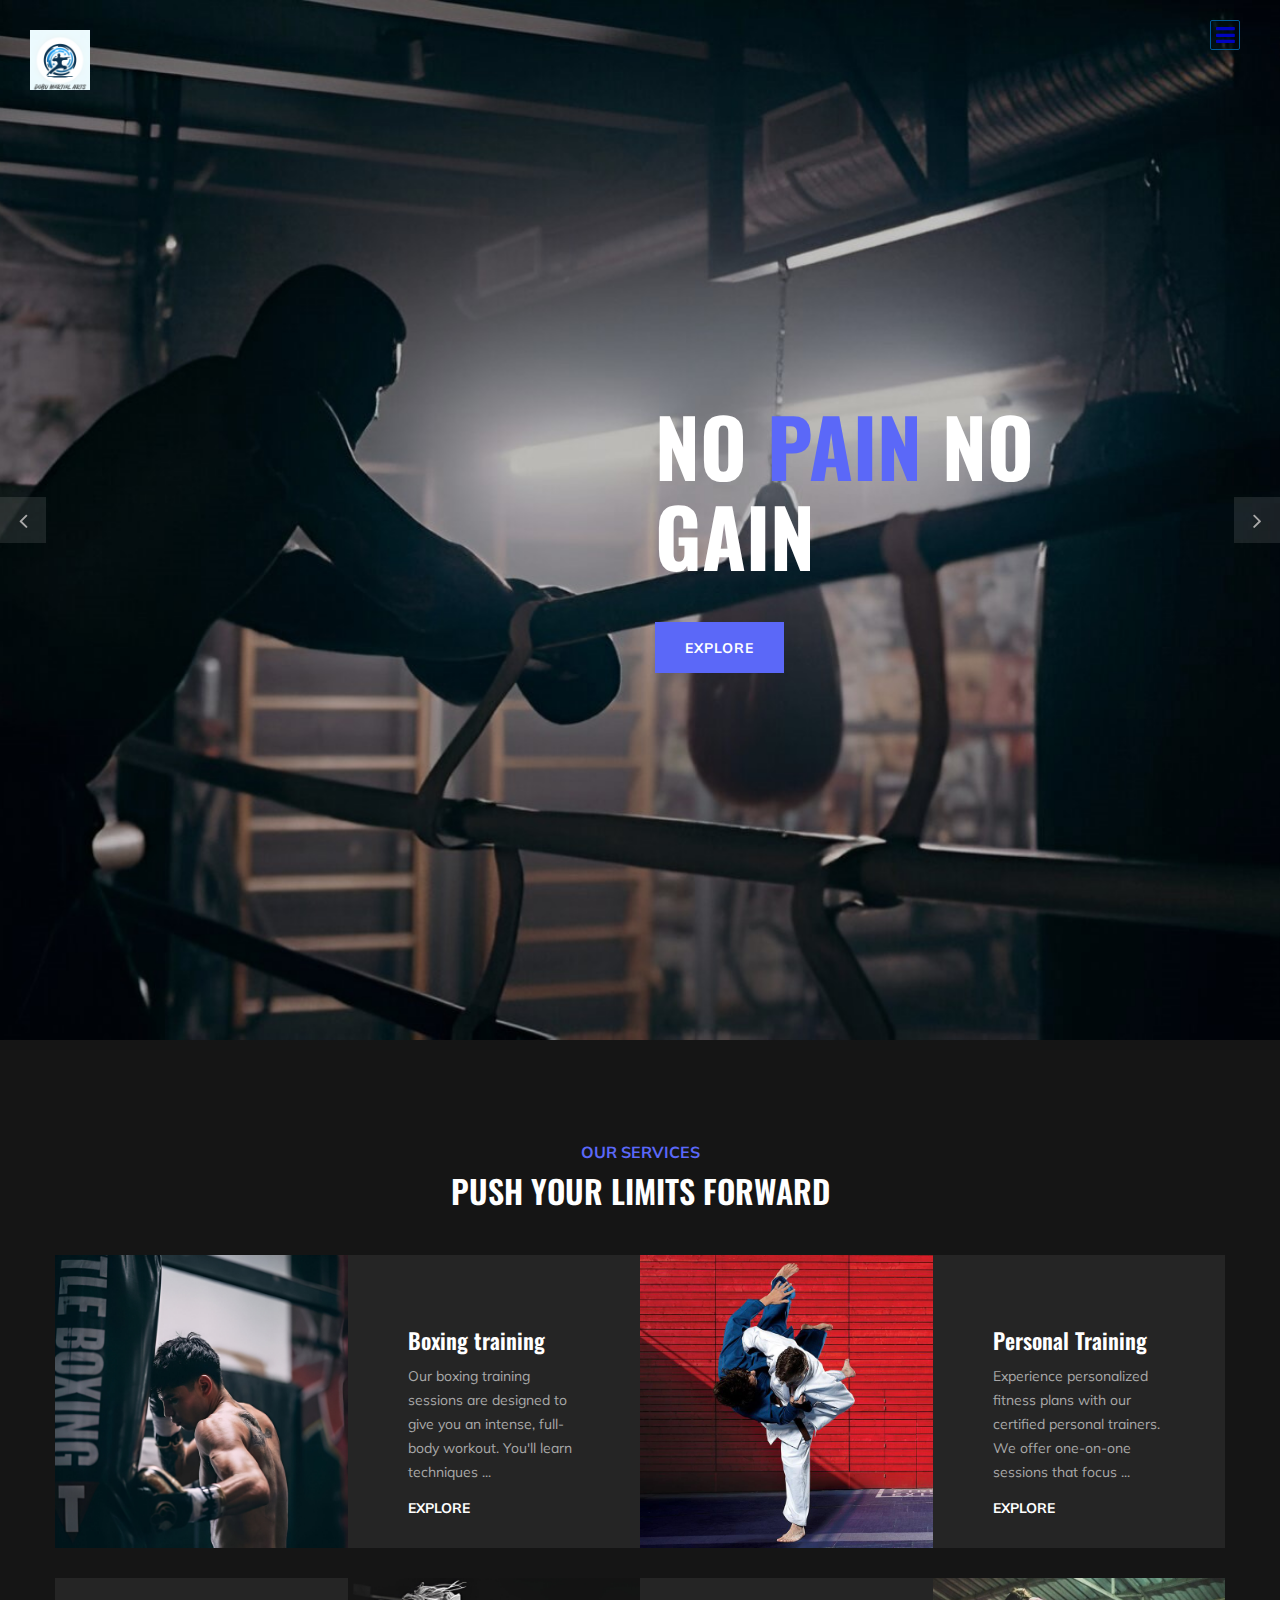
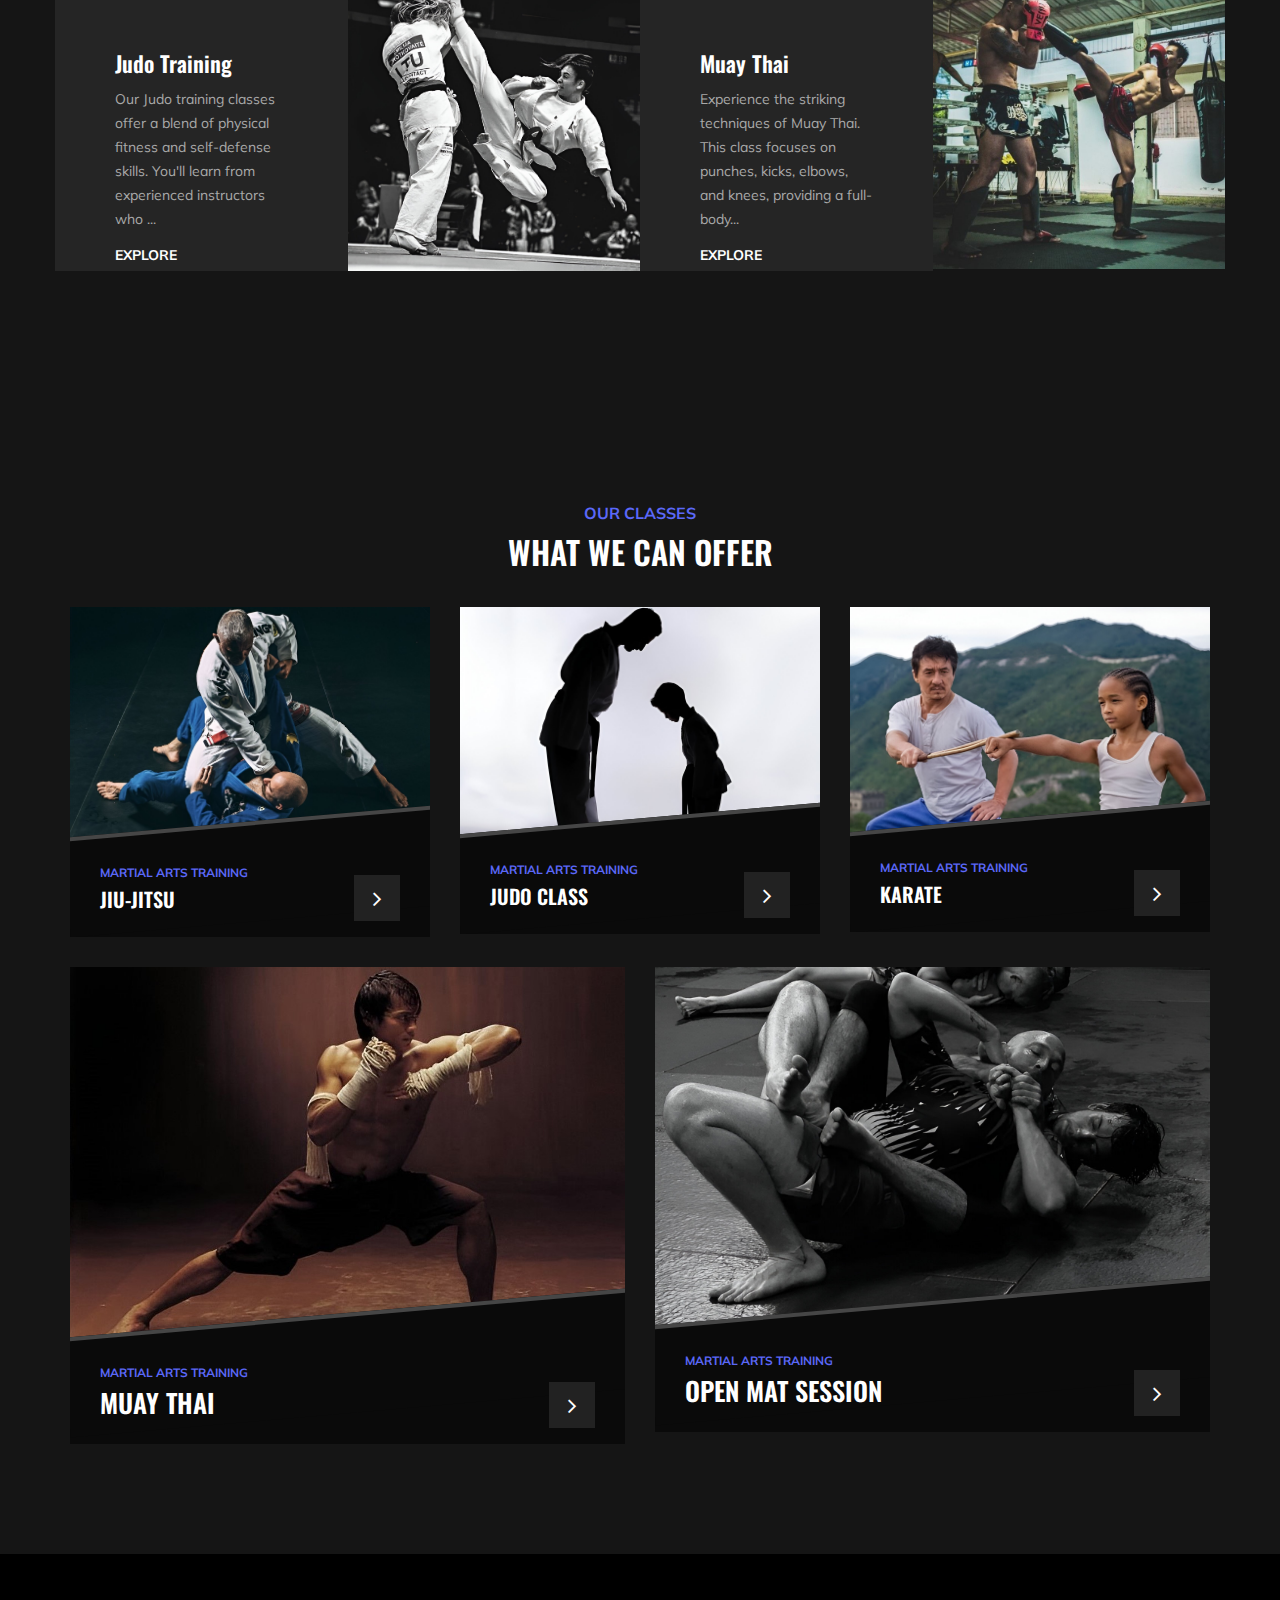
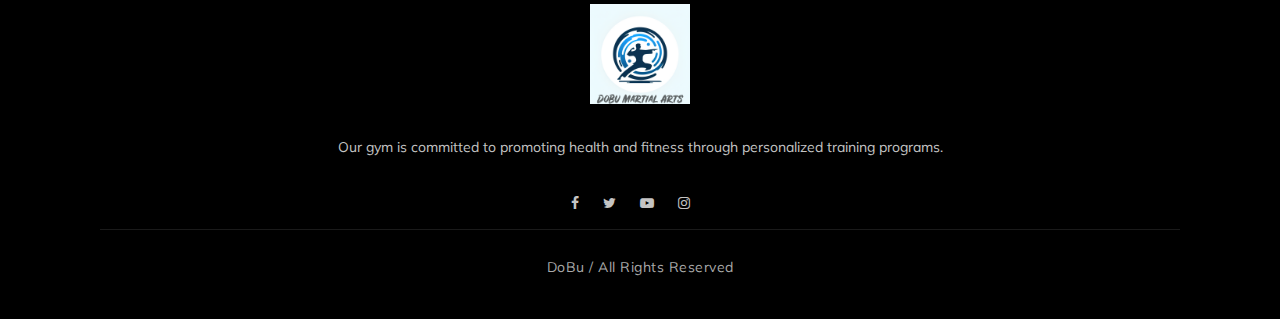
==== commit 31e864de: "Test the program and Fix the bug" ====
--- a/src/index.html
+++ b/src/index.html
@@ -2,11 +2,11 @@
 <html lang="zxx">
   <head>
     <meta charset="UTF-8" />
-    <meta name="description" content="Shiva's | Gym " />
-    <meta name="keywords" content="Gym, unica, creative, html" />
+    <meta name="description" content="DoBu | Martial_Art_Training" />
+    <meta name="keywords" content="DoBu-Martial-Arts, unica, creative, html" />
     <meta name="viewport" content="width=device-width, initial-scale=1.0" />
     <meta http-equiv="X-UA-Compatible" content="ie=edge" />
-    <title>DoBu | Mertial Arts</title>
+    <title>Home | DuBo Mertial Arts</title>
 
     <!-- Google Font -->
     <link
@@ -167,7 +167,7 @@
           </div>
           <div class="col-lg-3 order-lg-3 col-md-6 p-0">
             <div class="ss-pic">
-              <img src="../img/services/services-2.jpeg" alt="" />
+              <img src="../img/services/service-2.jpg" alt="" />
             </div>
           </div>
           <div class="col-lg-3 order-lg-4 col-md-6 p-0">
@@ -182,15 +182,15 @@
           </div>
           <div class="col-lg-3 order-lg-8 col-md-6 p-0">
             <div class="ss-pic">
-              <img src="../img/services/service-3.jpeg" alt="" />
+              <img src="../img/services/service-3.jpg" alt="" />
             </div>
           </div>
           <div class="col-lg-3 order-lg-7 col-md-6 p-0">
             <div class="ss-text second-row">
-              <h4>Body Building</h4>
-              <p>
-                Join our bodybuilding program to enhance your muscle mass and
-                strength. Our experienced coaches will guide you through ...
+              <h4>Muay Thai</h4>
+              <p>
+                Experience the striking techniques of Muay Thai. 
+                This class focuses on punches, kicks, elbows, and knees, providing a full-body...
               </p>
               <a href="#">Explore</a>
             </div>
--- a/css/style.css
+++ b/css/style.css
@@ -1394,10 +1394,6 @@
 	transition: all 0.3s;
 }
 
-/*---------------------
-  Class Timetable Section
------------------------*/
-
 .class-timetable-section {
 	background: #151515;
 }
@@ -1530,7 +1526,7 @@
 .class-timetable table thead tr th {
 	font-size: 14px;
 	color: #ffffff;
-	background: #5b68f8;
+	background: #f36100;
 	border-right: 1px solid #363636;
 	padding: 15px 0;
 	font-weight: 400;
@@ -1543,7 +1539,7 @@
 
 .class-timetable table tbody tr td.class-time {
 	font-size: 12px;
-	color: #ffffff;
+	color: #f36100;
 	background: #000000;
 	border: 1px solid #363636;
 }
@@ -1559,7 +1555,7 @@
 }
 
 .class-timetable table tbody tr td.hover-bg:hover {
-	background: #4d4e5e;
+	background: #f36100;
 }
 
 .class-timetable table tbody tr td.blank-td {
@@ -1761,6 +1757,7 @@
 .map iframe {
 	width: 100%;
 }
+
 
 /*---------------------
   Sign-UP and Login
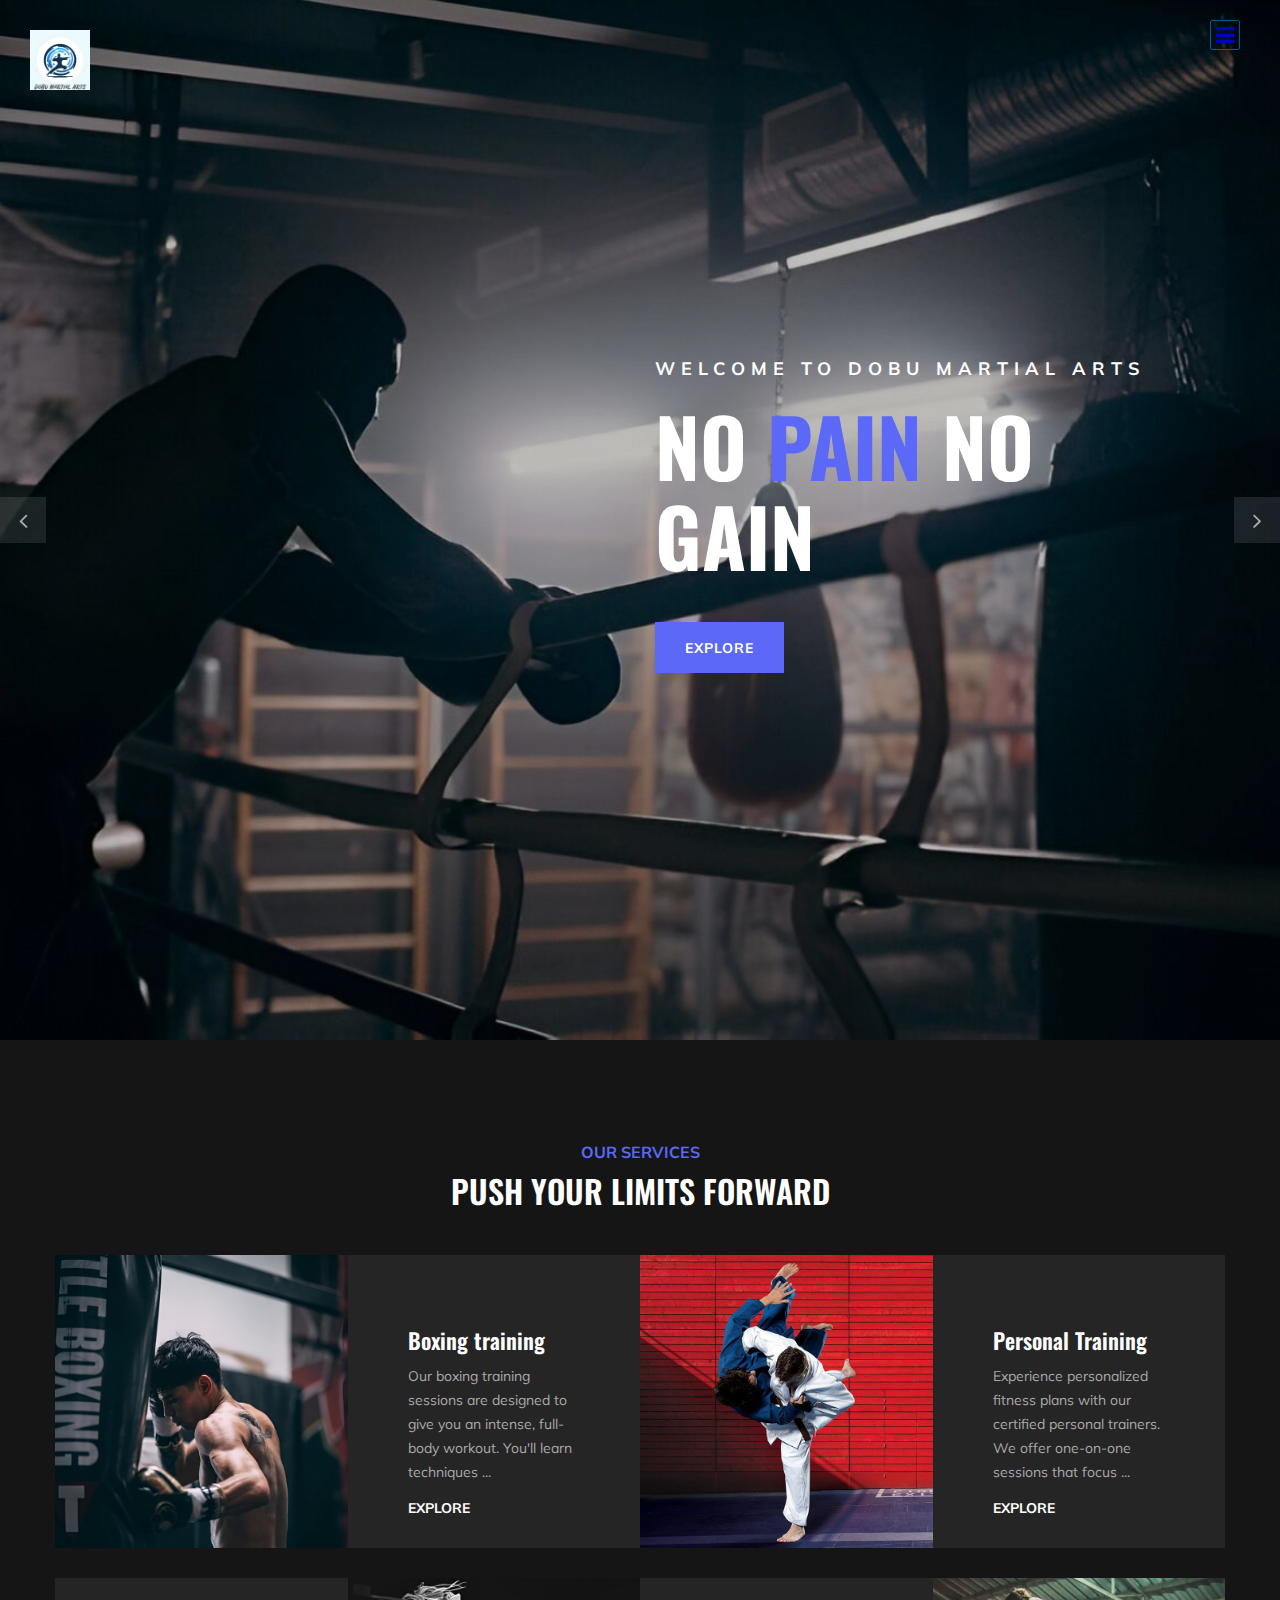
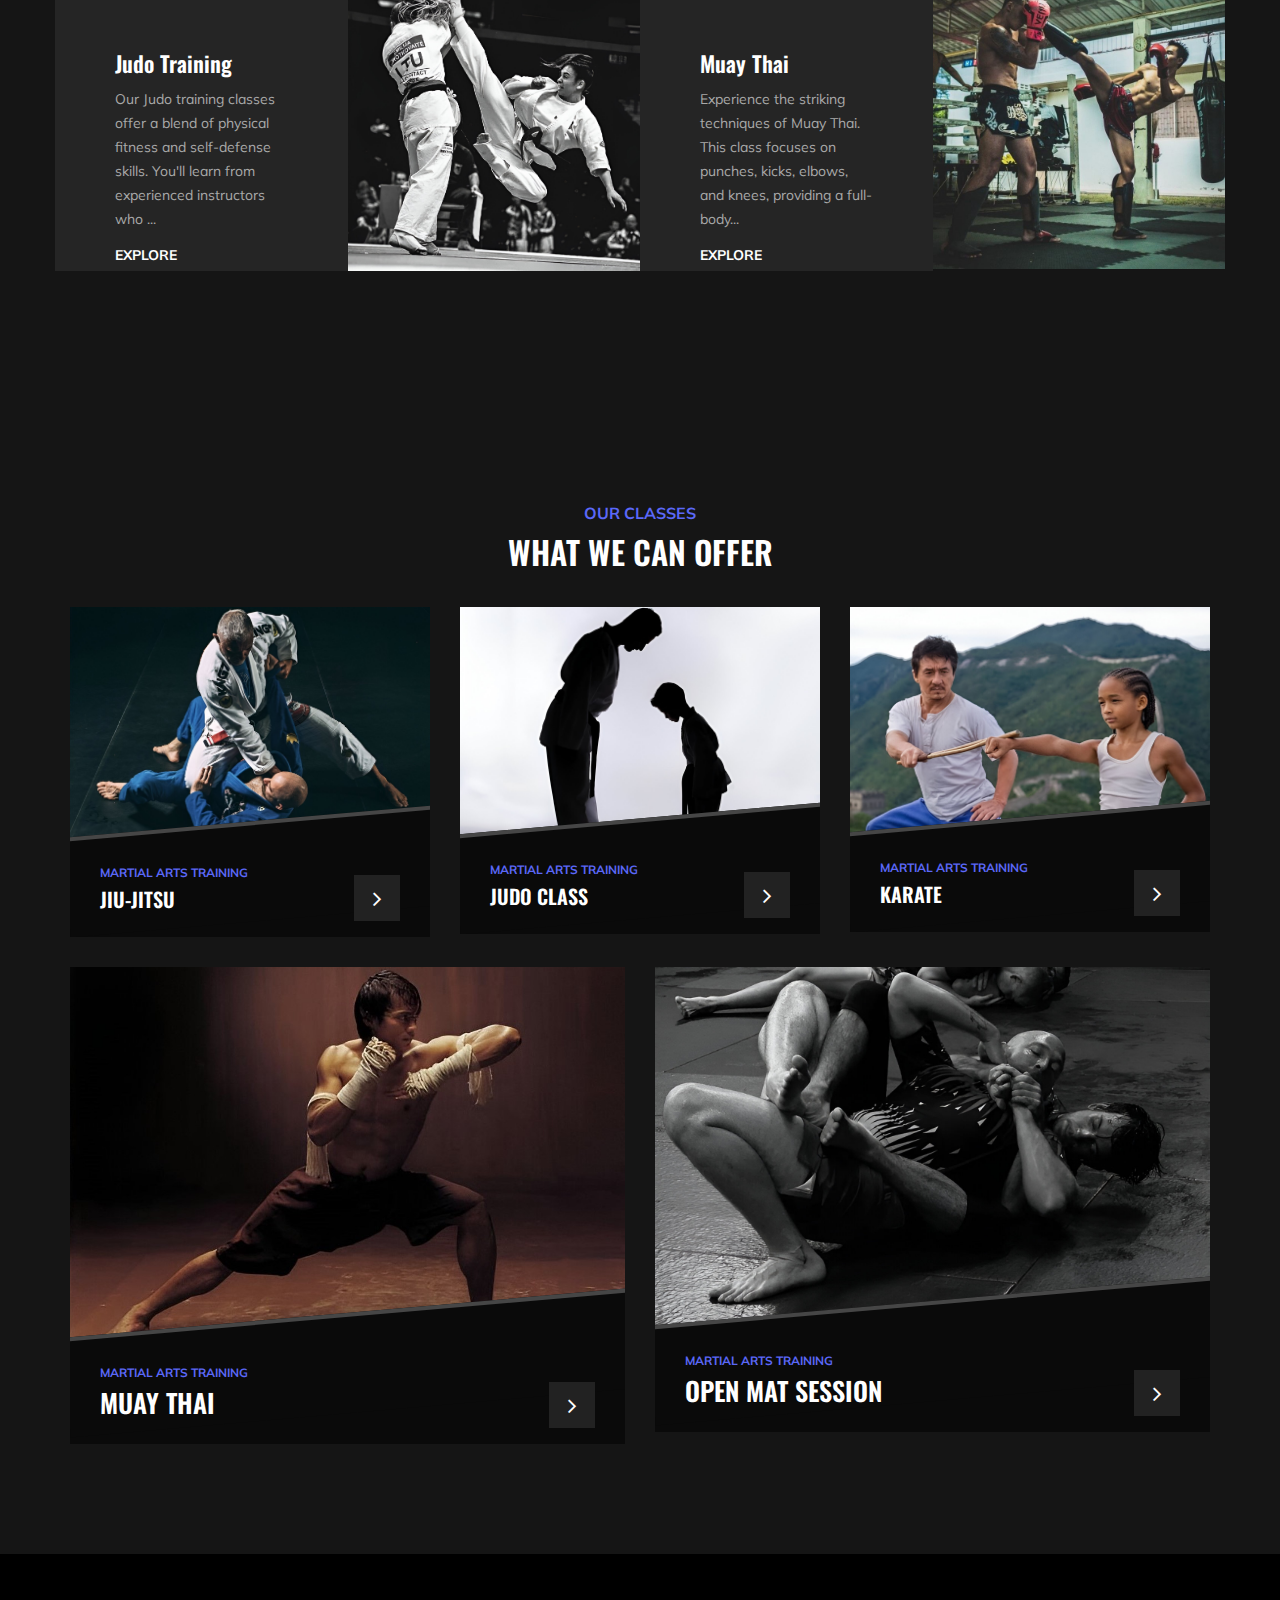
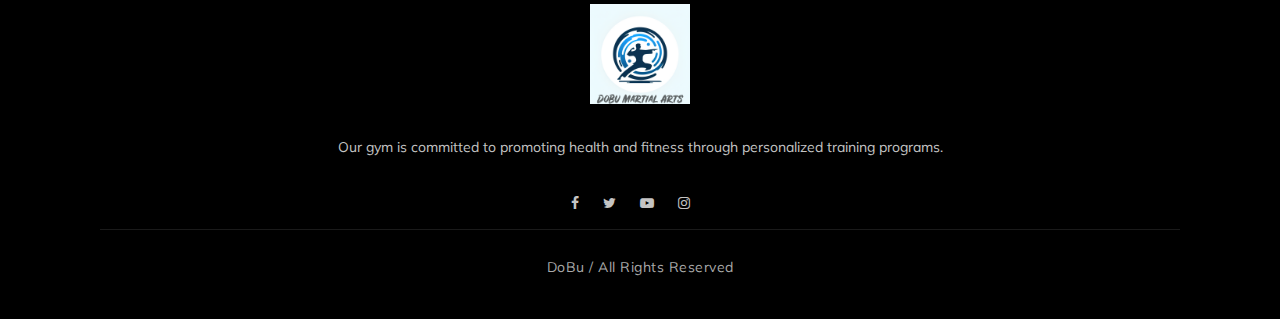
==== commit cb32384a: "Enhance Performance" ====
--- a/src/index.html
+++ b/src/index.html
@@ -152,7 +152,7 @@
         <div class="row">
           <div class="col-lg-3 order-lg-1 col-md-6 p-0">
             <div class="ss-pic">
-              <img src="../img/services/services-1.jpeg" alt="" />
+              <img src="../img/services/services-1.jpeg" alt="Boxing-Image" />
             </div>
           </div>
           <div class="col-lg-3 order-lg-2 col-md-6 p-0">
@@ -167,7 +167,7 @@
           </div>
           <div class="col-lg-3 order-lg-3 col-md-6 p-0">
             <div class="ss-pic">
-              <img src="../img/services/service-2.jpg" alt="" />
+              <img src="../img/services/service-2.jpg" alt="Parsonal-training-Image" />
             </div>
           </div>
           <div class="col-lg-3 order-lg-4 col-md-6 p-0">
@@ -182,7 +182,7 @@
           </div>
           <div class="col-lg-3 order-lg-8 col-md-6 p-0">
             <div class="ss-pic">
-              <img src="../img/services/service-3.jpg" alt="" />
+              <img src="../img/services/service-3.jpg" alt="Muay-Thai-Image" />
             </div>
           </div>
           <div class="col-lg-3 order-lg-7 col-md-6 p-0">
@@ -318,10 +318,10 @@
         <div class="col">
           <div class="col-lg-12 text-center">
             <div class="fa-social">
-              <a href="#"><i class="fa fa-facebook"></i></a>
-              <a href="#"><i class="fa fa-twitter"></i></a>
-              <a href="#"><i class="fa fa-youtube-play"></i></a>
-              <a href="#"><i class="fa fa-instagram"></i></a>
+              <a href="https://www.facebook.com/"><i class="fa fa-facebook"></i></a>
+              <a href="https://x.com/"><i class="fa fa-twitter"></i></a>
+              <a href="https://youtube.com/"><i class="fa fa-youtube-play"></i></a>
+              <a href="https://www.instagram.com/"><i class="fa fa-instagram"></i></a>
             </div>
             <div class="copyright-text">
               <p>DoBu / All Rights Reserved</p>
--- a/css/style.css
+++ b/css/style.css
@@ -438,7 +438,7 @@
 
 /*---------------------
   Hero Section
------------------------*/S
+-----------------------*/
 
 .hs-slider.owl-carousel .owl-item.active .hs-item .hi-text span {
 	position: relative;
